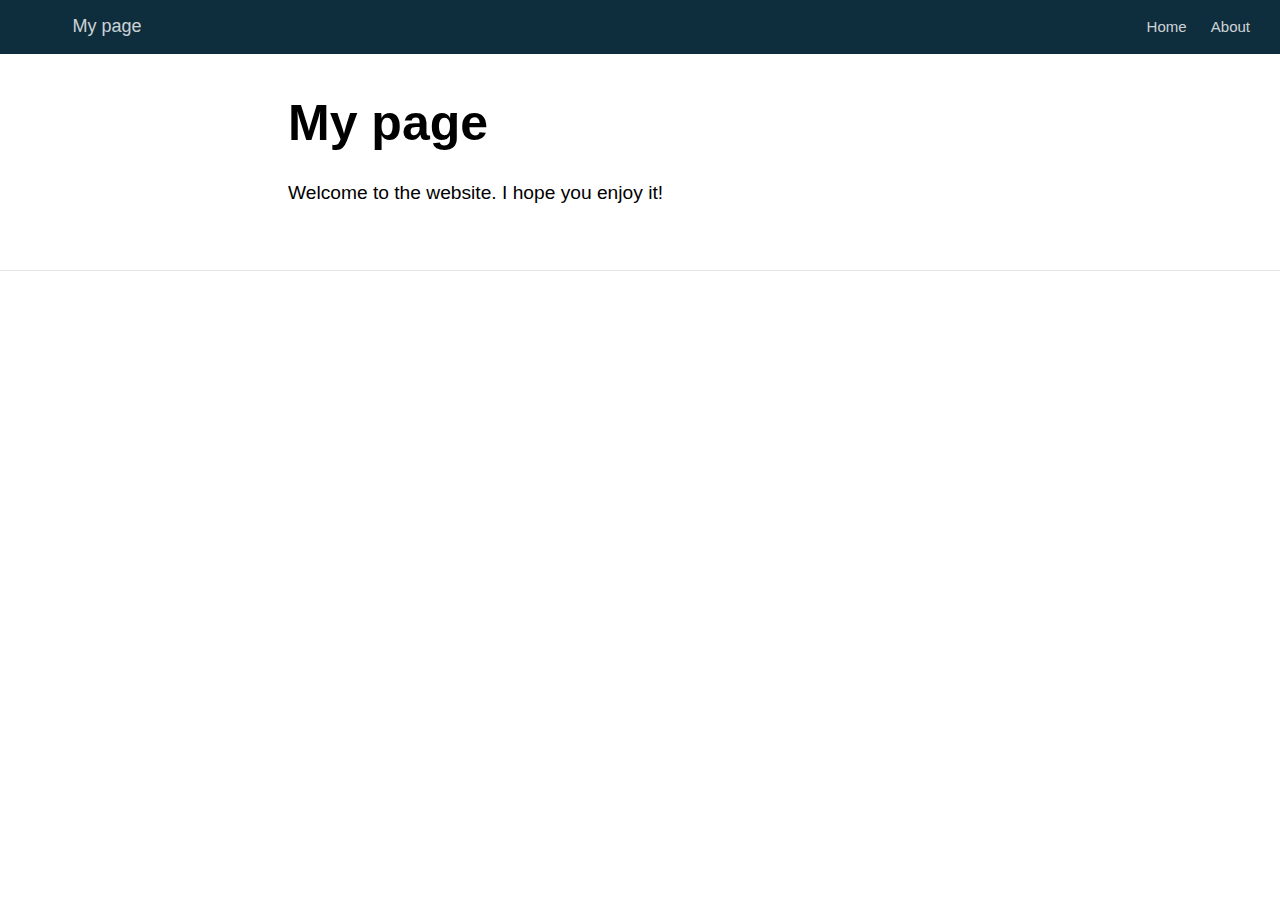
==== docs/index.html @ 717e71f9 "Inicio" ====
<!DOCTYPE html>

<html xmlns="http://www.w3.org/1999/xhtml" lang="" xml:lang="">

<head>
  <meta charset="utf-8"/>
  <meta name="viewport" content="width=device-width, initial-scale=1"/>
  <meta http-equiv="X-UA-Compatible" content="IE=Edge,chrome=1"/>
  <meta name="generator" content="distill" />

  <style type="text/css">
  /* Hide doc at startup (prevent jankiness while JS renders/transforms) */
  body {
    visibility: hidden;
  }
  </style>

 <!--radix_placeholder_import_source-->
 <!--/radix_placeholder_import_source-->

<style type="text/css">code{white-space: pre;}</style>
<style type="text/css" data-origin="pandoc">
pre > code.sourceCode { white-space: pre; position: relative; }
pre > code.sourceCode > span { display: inline-block; line-height: 1.25; }
pre > code.sourceCode > span:empty { height: 1.2em; }
code.sourceCode > span { color: inherit; text-decoration: inherit; }
div.sourceCode { margin: 1em 0; }
pre.sourceCode { margin: 0; }
@media screen {
div.sourceCode { overflow: auto; }
}
@media print {
pre > code.sourceCode { white-space: pre-wrap; }
pre > code.sourceCode > span { text-indent: -5em; padding-left: 5em; }
}
pre.numberSource code
  { counter-reset: source-line 0; }
pre.numberSource code > span
  { position: relative; left: -4em; counter-increment: source-line; }
pre.numberSource code > span > a:first-child::before
  { content: counter(source-line);
    position: relative; left: -1em; text-align: right; vertical-align: baseline;
    border: none; display: inline-block;
    -webkit-touch-callout: none; -webkit-user-select: none;
    -khtml-user-select: none; -moz-user-select: none;
    -ms-user-select: none; user-select: none;
    padding: 0 4px; width: 4em;
    color: #aaaaaa;
  }
pre.numberSource { margin-left: 3em; border-left: 1px solid #aaaaaa;  padding-left: 4px; }
div.sourceCode
  {   }
@media screen {
pre > code.sourceCode > span > a:first-child::before { text-decoration: underline; }
}
code span.al { color: #ad0000; } /* Alert */
code span.an { color: #5e5e5e; } /* Annotation */
code span.at { color: #20794d; } /* Attribute */
code span.bn { color: #ad0000; } /* BaseN */
code span.bu { } /* BuiltIn */
code span.cf { color: #007ba5; } /* ControlFlow */
code span.ch { color: #20794d; } /* Char */
code span.cn { color: #8f5902; } /* Constant */
code span.co { color: #5e5e5e; } /* Comment */
code span.cv { color: #5e5e5e; font-style: italic; } /* CommentVar */
code span.do { color: #5e5e5e; font-style: italic; } /* Documentation */
code span.dt { color: #ad0000; } /* DataType */
code span.dv { color: #ad0000; } /* DecVal */
code span.er { color: #ad0000; } /* Error */
code span.ex { } /* Extension */
code span.fl { color: #ad0000; } /* Float */
code span.fu { color: #4758ab; } /* Function */
code span.im { } /* Import */
code span.in { color: #5e5e5e; } /* Information */
code span.kw { color: #007ba5; } /* Keyword */
code span.op { color: #5e5e5e; } /* Operator */
code span.ot { color: #007ba5; } /* Other */
code span.pp { color: #ad0000; } /* Preprocessor */
code span.sc { color: #20794d; } /* SpecialChar */
code span.ss { color: #20794d; } /* SpecialString */
code span.st { color: #20794d; } /* String */
code span.va { color: #111111; } /* Variable */
code span.vs { color: #20794d; } /* VerbatimString */
code span.wa { color: #5e5e5e; font-style: italic; } /* Warning */
</style>

  <!--radix_placeholder_meta_tags-->
  <title>My page</title>

  <meta property="description" itemprop="description" content="Welcome to the website. I hope you enjoy it!"/>



  <!--  https://developers.facebook.com/docs/sharing/webmasters#markup -->
  <meta property="og:title" content="My page"/>
  <meta property="og:type" content="article"/>
  <meta property="og:description" content="Welcome to the website. I hope you enjoy it!"/>
  <meta property="og:locale" content="en_US"/>
  <meta property="og:site_name" content="My page"/>

  <!--  https://dev.twitter.com/cards/types/summary -->
  <meta property="twitter:card" content="summary"/>
  <meta property="twitter:title" content="My page"/>
  <meta property="twitter:description" content="Welcome to the website. I hope you enjoy it!"/>

  <!--/radix_placeholder_meta_tags-->
  <!--radix_placeholder_rmarkdown_metadata-->

  <script type="text/json" id="radix-rmarkdown-metadata">
  {"type":"list","attributes":{"names":{"type":"character","attributes":{},"value":["title","description","site"]}},"value":[{"type":"character","attributes":{},"value":["My page"]},{"type":"character","attributes":{},"value":["Welcome to the website. I hope you enjoy it!\n"]},{"type":"character","attributes":{},"value":["distill::distill_website"]}]}
  </script>
  <!--/radix_placeholder_rmarkdown_metadata-->
  <!--radix_placeholder_navigation_in_header-->
  <meta name="distill:offset" content=""/>

  <script type="application/javascript">

    window.headroom_prevent_pin = false;

    window.document.addEventListener("DOMContentLoaded", function (event) {

      // initialize headroom for banner
      var header = $('header').get(0);
      var headerHeight = header.offsetHeight;
      var headroom = new Headroom(header, {
        tolerance: 5,
        onPin : function() {
          if (window.headroom_prevent_pin) {
            window.headroom_prevent_pin = false;
            headroom.unpin();
          }
        }
      });
      headroom.init();
      if(window.location.hash)
        headroom.unpin();
      $(header).addClass('headroom--transition');

      // offset scroll location for banner on hash change
      // (see: https://github.com/WickyNilliams/headroom.js/issues/38)
      window.addEventListener("hashchange", function(event) {
        window.scrollTo(0, window.pageYOffset - (headerHeight + 25));
      });

      // responsive menu
      $('.distill-site-header').each(function(i, val) {
        var topnav = $(this);
        var toggle = topnav.find('.nav-toggle');
        toggle.on('click', function() {
          topnav.toggleClass('responsive');
        });
      });

      // nav dropdowns
      $('.nav-dropbtn').click(function(e) {
        $(this).next('.nav-dropdown-content').toggleClass('nav-dropdown-active');
        $(this).parent().siblings('.nav-dropdown')
           .children('.nav-dropdown-content').removeClass('nav-dropdown-active');
      });
      $("body").click(function(e){
        $('.nav-dropdown-content').removeClass('nav-dropdown-active');
      });
      $(".nav-dropdown").click(function(e){
        e.stopPropagation();
      });
    });
  </script>

  <style type="text/css">

  /* Theme (user-documented overrideables for nav appearance) */

  .distill-site-nav {
    color: rgba(255, 255, 255, 0.8);
    background-color: #0F2E3D;
    font-size: 15px;
    font-weight: 300;
  }

  .distill-site-nav a {
    color: inherit;
    text-decoration: none;
  }

  .distill-site-nav a:hover {
    color: white;
  }

  @media print {
    .distill-site-nav {
      display: none;
    }
  }

  .distill-site-header {

  }

  .distill-site-footer {

  }


  /* Site Header */

  .distill-site-header {
    width: 100%;
    box-sizing: border-box;
    z-index: 3;
  }

  .distill-site-header .nav-left {
    display: inline-block;
    margin-left: 8px;
  }

  @media screen and (max-width: 768px) {
    .distill-site-header .nav-left {
      margin-left: 0;
    }
  }


  .distill-site-header .nav-right {
    float: right;
    margin-right: 8px;
  }

  .distill-site-header a,
  .distill-site-header .title {
    display: inline-block;
    text-align: center;
    padding: 14px 10px 14px 10px;
  }

  .distill-site-header .title {
    font-size: 18px;
    min-width: 150px;
  }

  .distill-site-header .logo {
    padding: 0;
  }

  .distill-site-header .logo img {
    display: none;
    max-height: 20px;
    width: auto;
    margin-bottom: -4px;
  }

  .distill-site-header .nav-image img {
    max-height: 18px;
    width: auto;
    display: inline-block;
    margin-bottom: -3px;
  }



  @media screen and (min-width: 1000px) {
    .distill-site-header .logo img {
      display: inline-block;
    }
    .distill-site-header .nav-left {
      margin-left: 20px;
    }
    .distill-site-header .nav-right {
      margin-right: 20px;
    }
    .distill-site-header .title {
      padding-left: 12px;
    }
  }


  .distill-site-header .nav-toggle {
    display: none;
  }

  .nav-dropdown {
    display: inline-block;
    position: relative;
  }

  .nav-dropdown .nav-dropbtn {
    border: none;
    outline: none;
    color: rgba(255, 255, 255, 0.8);
    padding: 16px 10px;
    background-color: transparent;
    font-family: inherit;
    font-size: inherit;
    font-weight: inherit;
    margin: 0;
    margin-top: 1px;
    z-index: 2;
  }

  .nav-dropdown-content {
    display: none;
    position: absolute;
    background-color: white;
    min-width: 200px;
    border: 1px solid rgba(0,0,0,0.15);
    border-radius: 4px;
    box-shadow: 0px 8px 16px 0px rgba(0,0,0,0.1);
    z-index: 1;
    margin-top: 2px;
    white-space: nowrap;
    padding-top: 4px;
    padding-bottom: 4px;
  }

  .nav-dropdown-content hr {
    margin-top: 4px;
    margin-bottom: 4px;
    border: none;
    border-bottom: 1px solid rgba(0, 0, 0, 0.1);
  }

  .nav-dropdown-active {
    display: block;
  }

  .nav-dropdown-content a, .nav-dropdown-content .nav-dropdown-header {
    color: black;
    padding: 6px 24px;
    text-decoration: none;
    display: block;
    text-align: left;
  }

  .nav-dropdown-content .nav-dropdown-header {
    display: block;
    padding: 5px 24px;
    padding-bottom: 0;
    text-transform: uppercase;
    font-size: 14px;
    color: #999999;
    white-space: nowrap;
  }

  .nav-dropdown:hover .nav-dropbtn {
    color: white;
  }

  .nav-dropdown-content a:hover {
    background-color: #ddd;
    color: black;
  }

  .nav-right .nav-dropdown-content {
    margin-left: -45%;
    right: 0;
  }

  @media screen and (max-width: 768px) {
    .distill-site-header a, .distill-site-header .nav-dropdown  {display: none;}
    .distill-site-header a.nav-toggle {
      float: right;
      display: block;
    }
    .distill-site-header .title {
      margin-left: 0;
    }
    .distill-site-header .nav-right {
      margin-right: 0;
    }
    .distill-site-header {
      overflow: hidden;
    }
    .nav-right .nav-dropdown-content {
      margin-left: 0;
    }
  }


  @media screen and (max-width: 768px) {
    .distill-site-header.responsive {position: relative; min-height: 500px; }
    .distill-site-header.responsive a.nav-toggle {
      position: absolute;
      right: 0;
      top: 0;
    }
    .distill-site-header.responsive a,
    .distill-site-header.responsive .nav-dropdown {
      display: block;
      text-align: left;
    }
    .distill-site-header.responsive .nav-left,
    .distill-site-header.responsive .nav-right {
      width: 100%;
    }
    .distill-site-header.responsive .nav-dropdown {float: none;}
    .distill-site-header.responsive .nav-dropdown-content {position: relative;}
    .distill-site-header.responsive .nav-dropdown .nav-dropbtn {
      display: block;
      width: 100%;
      text-align: left;
    }
  }

  /* Site Footer */

  .distill-site-footer {
    width: 100%;
    overflow: hidden;
    box-sizing: border-box;
    z-index: 3;
    margin-top: 30px;
    padding-top: 30px;
    padding-bottom: 30px;
    text-align: center;
  }

  /* Headroom */

  d-title {
    padding-top: 6rem;
  }

  @media print {
    d-title {
      padding-top: 4rem;
    }
  }

  .headroom {
    z-index: 1000;
    position: fixed;
    top: 0;
    left: 0;
    right: 0;
  }

  .headroom--transition {
    transition: all .4s ease-in-out;
  }

  .headroom--unpinned {
    top: -100px;
  }

  .headroom--pinned {
    top: 0;
  }

  /* adjust viewport for navbar height */
  /* helps vertically center bootstrap (non-distill) content */
  .min-vh-100 {
    min-height: calc(100vh - 100px) !important;
  }

  </style>

  <script src="site_libs/jquery-1.11.3/jquery.min.js"></script>
  <link href="site_libs/font-awesome-5.1.0/css/all.css" rel="stylesheet"/>
  <link href="site_libs/font-awesome-5.1.0/css/v4-shims.css" rel="stylesheet"/>
  <script src="site_libs/headroom-0.9.4/headroom.min.js"></script>
  <script src="site_libs/autocomplete-0.37.1/autocomplete.min.js"></script>
  <script src="site_libs/fuse-6.4.1/fuse.min.js"></script>

  <script type="application/javascript">

  function getMeta(metaName) {
    var metas = document.getElementsByTagName('meta');
    for (let i = 0; i < metas.length; i++) {
      if (metas[i].getAttribute('name') === metaName) {
        return metas[i].getAttribute('content');
      }
    }
    return '';
  }

  function offsetURL(url) {
    var offset = getMeta('distill:offset');
    return offset ? offset + '/' + url : url;
  }

  function createFuseIndex() {

    // create fuse index
    var options = {
      keys: [
        { name: 'title', weight: 20 },
        { name: 'categories', weight: 15 },
        { name: 'description', weight: 10 },
        { name: 'contents', weight: 5 },
      ],
      ignoreLocation: true,
      threshold: 0
    };
    var fuse = new window.Fuse([], options);

    // fetch the main search.json
    return fetch(offsetURL('search.json'))
      .then(function(response) {
        if (response.status == 200) {
          return response.json().then(function(json) {
            // index main articles
            json.articles.forEach(function(article) {
              fuse.add(article);
            });
            // download collections and index their articles
            return Promise.all(json.collections.map(function(collection) {
              return fetch(offsetURL(collection)).then(function(response) {
                if (response.status === 200) {
                  return response.json().then(function(articles) {
                    articles.forEach(function(article) {
                      fuse.add(article);
                    });
                  })
                } else {
                  return Promise.reject(
                    new Error('Unexpected status from search index request: ' +
                              response.status)
                  );
                }
              });
            })).then(function() {
              return fuse;
            });
          });

        } else {
          return Promise.reject(
            new Error('Unexpected status from search index request: ' +
                        response.status)
          );
        }
      });
  }

  window.document.addEventListener("DOMContentLoaded", function (event) {

    // get search element (bail if we don't have one)
    var searchEl = window.document.getElementById('distill-search');
    if (!searchEl)
      return;

    createFuseIndex()
      .then(function(fuse) {

        // make search box visible
        searchEl.classList.remove('hidden');

        // initialize autocomplete
        var options = {
          autoselect: true,
          hint: false,
          minLength: 2,
        };
        window.autocomplete(searchEl, options, [{
          source: function(query, callback) {
            const searchOptions = {
              isCaseSensitive: false,
              shouldSort: true,
              minMatchCharLength: 2,
              limit: 10,
            };
            var results = fuse.search(query, searchOptions);
            callback(results
              .map(function(result) { return result.item; })
            );
          },
          templates: {
            suggestion: function(suggestion) {
              var img = suggestion.preview && Object.keys(suggestion.preview).length > 0
                ? `<img src="${offsetURL(suggestion.preview)}"</img>`
                : '';
              var html = `
                <div class="search-item">
                  <h3>${suggestion.title}</h3>
                  <div class="search-item-description">
                    ${suggestion.description || ''}
                  </div>
                  <div class="search-item-preview">
                    ${img}
                  </div>
                </div>
              `;
              return html;
            }
          }
        }]).on('autocomplete:selected', function(event, suggestion) {
          window.location.href = offsetURL(suggestion.path);
        });
        // remove inline display style on autocompleter (we want to
        // manage responsive display via css)
        $('.algolia-autocomplete').css("display", "");
      })
      .catch(function(error) {
        console.log(error);
      });

  });

  </script>

  <style type="text/css">

  .nav-search {
    font-size: x-small;
  }

  /* Algolioa Autocomplete */

  .algolia-autocomplete {
    display: inline-block;
    margin-left: 10px;
    vertical-align: sub;
    background-color: white;
    color: black;
    padding: 6px;
    padding-top: 8px;
    padding-bottom: 0;
    border-radius: 6px;
    border: 1px #0F2E3D solid;
    width: 180px;
  }


  @media screen and (max-width: 768px) {
    .distill-site-nav .algolia-autocomplete {
      display: none;
      visibility: hidden;
    }
    .distill-site-nav.responsive .algolia-autocomplete {
      display: inline-block;
      visibility: visible;
    }
    .distill-site-nav.responsive .algolia-autocomplete .aa-dropdown-menu {
      margin-left: 0;
      width: 400px;
      max-height: 400px;
    }
  }

  .algolia-autocomplete .aa-input, .algolia-autocomplete .aa-hint {
    width: 90%;
    outline: none;
    border: none;
  }

  .algolia-autocomplete .aa-hint {
    color: #999;
  }
  .algolia-autocomplete .aa-dropdown-menu {
    width: 550px;
    max-height: 70vh;
    overflow-x: visible;
    overflow-y: scroll;
    padding: 5px;
    margin-top: 3px;
    margin-left: -150px;
    background-color: #fff;
    border-radius: 5px;
    border: 1px solid #999;
    border-top: none;
  }

  .algolia-autocomplete .aa-dropdown-menu .aa-suggestion {
    cursor: pointer;
    padding: 5px 4px;
    border-bottom: 1px solid #eee;
  }

  .algolia-autocomplete .aa-dropdown-menu .aa-suggestion:last-of-type {
    border-bottom: none;
    margin-bottom: 2px;
  }

  .algolia-autocomplete .aa-dropdown-menu .aa-suggestion .search-item {
    overflow: hidden;
    font-size: 0.8em;
    line-height: 1.4em;
  }

  .algolia-autocomplete .aa-dropdown-menu .aa-suggestion .search-item h3 {
    font-size: 1rem;
    margin-block-start: 0;
    margin-block-end: 5px;
  }

  .algolia-autocomplete .aa-dropdown-menu .aa-suggestion .search-item-description {
    display: inline-block;
    overflow: hidden;
    height: 2.8em;
    width: 80%;
    margin-right: 4%;
  }

  .algolia-autocomplete .aa-dropdown-menu .aa-suggestion .search-item-preview {
    display: inline-block;
    width: 15%;
  }

  .algolia-autocomplete .aa-dropdown-menu .aa-suggestion .search-item-preview img {
    height: 3em;
    width: auto;
    display: none;
  }

  .algolia-autocomplete .aa-dropdown-menu .aa-suggestion .search-item-preview img[src] {
    display: initial;
  }

  .algolia-autocomplete .aa-dropdown-menu .aa-suggestion.aa-cursor {
    background-color: #eee;
  }
  .algolia-autocomplete .aa-dropdown-menu .aa-suggestion em {
    font-weight: bold;
    font-style: normal;
  }

  </style>


  <!--/radix_placeholder_navigation_in_header-->
  <!--radix_placeholder_distill-->

  <style type="text/css">

  body {
    background-color: white;
  }

  .pandoc-table {
    width: 100%;
  }

  .pandoc-table>caption {
    margin-bottom: 10px;
  }

  .pandoc-table th:not([align]) {
    text-align: left;
  }

  .pagedtable-footer {
    font-size: 15px;
  }

  d-byline .byline {
    grid-template-columns: 2fr 2fr;
  }

  d-byline .byline h3 {
    margin-block-start: 1.5em;
  }

  d-byline .byline .authors-affiliations h3 {
    margin-block-start: 0.5em;
  }

  .authors-affiliations .orcid-id {
    width: 16px;
    height:16px;
    margin-left: 4px;
    margin-right: 4px;
    vertical-align: middle;
    padding-bottom: 2px;
  }

  d-title .dt-tags {
    margin-top: 1em;
    grid-column: text;
  }

  .dt-tags .dt-tag {
    text-decoration: none;
    display: inline-block;
    color: rgba(0,0,0,0.6);
    padding: 0em 0.4em;
    margin-right: 0.5em;
    margin-bottom: 0.4em;
    font-size: 70%;
    border: 1px solid rgba(0,0,0,0.2);
    border-radius: 3px;
    text-transform: uppercase;
    font-weight: 500;
  }

  d-article table.gt_table td,
  d-article table.gt_table th {
    border-bottom: none;
  }

  .html-widget {
    margin-bottom: 2.0em;
  }

  .l-screen-inset {
    padding-right: 16px;
  }

  .l-screen .caption {
    margin-left: 10px;
  }

  .shaded {
    background: rgb(247, 247, 247);
    padding-top: 20px;
    padding-bottom: 20px;
    border-top: 1px solid rgba(0, 0, 0, 0.1);
    border-bottom: 1px solid rgba(0, 0, 0, 0.1);
  }

  .shaded .html-widget {
    margin-bottom: 0;
    border: 1px solid rgba(0, 0, 0, 0.1);
  }

  .shaded .shaded-content {
    background: white;
  }

  .text-output {
    margin-top: 0;
    line-height: 1.5em;
  }

  .hidden {
    display: none !important;
  }

  d-article {
    padding-top: 2.5rem;
    padding-bottom: 30px;
  }

  d-appendix {
    padding-top: 30px;
  }

  d-article>p>img {
    width: 100%;
  }

  d-article h2 {
    margin: 1rem 0 1.5rem 0;
  }

  d-article h3 {
    margin-top: 1.5rem;
  }

  d-article iframe {
    border: 1px solid rgba(0, 0, 0, 0.1);
    margin-bottom: 2.0em;
    width: 100%;
  }

  /* Tweak code blocks */

  d-article div.sourceCode code,
  d-article pre code {
    font-family: Consolas, Monaco, 'Andale Mono', 'Ubuntu Mono', monospace;
  }

  d-article pre,
  d-article div.sourceCode,
  d-article div.sourceCode pre {
    overflow: auto;
  }

  d-article div.sourceCode {
    background-color: white;
  }

  d-article div.sourceCode pre {
    padding-left: 10px;
    font-size: 12px;
    border-left: 2px solid rgba(0,0,0,0.1);
  }

  d-article pre {
    font-size: 12px;
    color: black;
    background: none;
    margin-top: 0;
    text-align: left;
    white-space: pre;
    word-spacing: normal;
    word-break: normal;
    word-wrap: normal;
    line-height: 1.5;

    -moz-tab-size: 4;
    -o-tab-size: 4;
    tab-size: 4;

    -webkit-hyphens: none;
    -moz-hyphens: none;
    -ms-hyphens: none;
    hyphens: none;
  }

  d-article pre a {
    border-bottom: none;
  }

  d-article pre a:hover {
    border-bottom: none;
    text-decoration: underline;
  }

  d-article details {
    grid-column: text;
    margin-bottom: 0.8em;
  }

  @media(min-width: 768px) {

  d-article pre,
  d-article div.sourceCode,
  d-article div.sourceCode pre {
    overflow: visible !important;
  }

  d-article div.sourceCode pre {
    padding-left: 18px;
    font-size: 14px;
  }

  d-article pre {
    font-size: 14px;
  }

  }

  figure img.external {
    background: white;
    border: 1px solid rgba(0, 0, 0, 0.1);
    box-shadow: 0 1px 8px rgba(0, 0, 0, 0.1);
    padding: 18px;
    box-sizing: border-box;
  }

  /* CSS for d-contents */

  .d-contents {
    grid-column: text;
    color: rgba(0,0,0,0.8);
    font-size: 0.9em;
    padding-bottom: 1em;
    margin-bottom: 1em;
    padding-bottom: 0.5em;
    margin-bottom: 1em;
    padding-left: 0.25em;
    justify-self: start;
  }

  @media(min-width: 1000px) {
    .d-contents.d-contents-float {
      height: 0;
      grid-column-start: 1;
      grid-column-end: 4;
      justify-self: center;
      padding-right: 3em;
      padding-left: 2em;
    }
  }

  .d-contents nav h3 {
    font-size: 18px;
    margin-top: 0;
    margin-bottom: 1em;
  }

  .d-contents li {
    list-style-type: none
  }

  .d-contents nav > ul {
    padding-left: 0;
  }

  .d-contents ul {
    padding-left: 1em
  }

  .d-contents nav ul li {
    margin-top: 0.6em;
    margin-bottom: 0.2em;
  }

  .d-contents nav a {
    font-size: 13px;
    border-bottom: none;
    text-decoration: none
    color: rgba(0, 0, 0, 0.8);
  }

  .d-contents nav a:hover {
    text-decoration: underline solid rgba(0, 0, 0, 0.6)
  }

  .d-contents nav > ul > li > a {
    font-weight: 600;
  }

  .d-contents nav > ul > li > ul {
    font-weight: inherit;
  }

  .d-contents nav > ul > li > ul > li {
    margin-top: 0.2em;
  }


  .d-contents nav ul {
    margin-top: 0;
    margin-bottom: 0.25em;
  }

  .d-article-with-toc h2:nth-child(2) {
    margin-top: 0;
  }


  /* Figure */

  .figure {
    position: relative;
    margin-bottom: 2.5em;
    margin-top: 1.5em;
  }

  .figure img {
    width: 100%;
  }

  .figure .caption {
    color: rgba(0, 0, 0, 0.6);
    font-size: 12px;
    line-height: 1.5em;
  }

  .figure img.external {
    background: white;
    border: 1px solid rgba(0, 0, 0, 0.1);
    box-shadow: 0 1px 8px rgba(0, 0, 0, 0.1);
    padding: 18px;
    box-sizing: border-box;
  }

  .figure .caption a {
    color: rgba(0, 0, 0, 0.6);
  }

  .figure .caption b,
  .figure .caption strong, {
    font-weight: 600;
    color: rgba(0, 0, 0, 1.0);
  }

  /* Citations */

  d-article .citation {
    color: inherit;
    cursor: inherit;
  }

  div.hanging-indent{
    margin-left: 1em; text-indent: -1em;
  }

  /* Citation hover box */

  .tippy-box[data-theme~=light-border] {
    background-color: rgba(250, 250, 250, 0.95);
  }

  .tippy-content > p {
    margin-bottom: 0;
    padding: 2px;
  }


  /* Tweak 1000px media break to show more text */

  @media(min-width: 1000px) {
    .base-grid,
    distill-header,
    d-title,
    d-abstract,
    d-article,
    d-appendix,
    distill-appendix,
    d-byline,
    d-footnote-list,
    d-citation-list,
    distill-footer {
      grid-template-columns: [screen-start] 1fr [page-start kicker-start] 80px [middle-start] 50px [text-start kicker-end] 65px 65px 65px 65px 65px 65px 65px 65px [text-end gutter-start] 65px [middle-end] 65px [page-end gutter-end] 1fr [screen-end];
      grid-column-gap: 16px;
    }

    .grid {
      grid-column-gap: 16px;
    }

    d-article {
      font-size: 1.06rem;
      line-height: 1.7em;
    }
    figure .caption, .figure .caption, figure figcaption {
      font-size: 13px;
    }
  }

  @media(min-width: 1180px) {
    .base-grid,
    distill-header,
    d-title,
    d-abstract,
    d-article,
    d-appendix,
    distill-appendix,
    d-byline,
    d-footnote-list,
    d-citation-list,
    distill-footer {
      grid-template-columns: [screen-start] 1fr [page-start kicker-start] 60px [middle-start] 60px [text-start kicker-end] 60px 60px 60px 60px 60px 60px 60px 60px [text-end gutter-start] 60px [middle-end] 60px [page-end gutter-end] 1fr [screen-end];
      grid-column-gap: 32px;
    }

    .grid {
      grid-column-gap: 32px;
    }
  }


  /* Get the citation styles for the appendix (not auto-injected on render since
     we do our own rendering of the citation appendix) */

  d-appendix .citation-appendix,
  .d-appendix .citation-appendix {
    font-size: 11px;
    line-height: 15px;
    border-left: 1px solid rgba(0, 0, 0, 0.1);
    padding-left: 18px;
    border: 1px solid rgba(0,0,0,0.1);
    background: rgba(0, 0, 0, 0.02);
    padding: 10px 18px;
    border-radius: 3px;
    color: rgba(150, 150, 150, 1);
    overflow: hidden;
    margin-top: -12px;
    white-space: pre-wrap;
    word-wrap: break-word;
  }

  /* Include appendix styles here so they can be overridden */

  d-appendix {
    contain: layout style;
    font-size: 0.8em;
    line-height: 1.7em;
    margin-top: 60px;
    margin-bottom: 0;
    border-top: 1px solid rgba(0, 0, 0, 0.1);
    color: rgba(0,0,0,0.5);
    padding-top: 60px;
    padding-bottom: 48px;
  }

  d-appendix h3 {
    grid-column: page-start / text-start;
    font-size: 15px;
    font-weight: 500;
    margin-top: 1em;
    margin-bottom: 0;
    color: rgba(0,0,0,0.65);
  }

  d-appendix h3 + * {
    margin-top: 1em;
  }

  d-appendix ol {
    padding: 0 0 0 15px;
  }

  @media (min-width: 768px) {
    d-appendix ol {
      padding: 0 0 0 30px;
      margin-left: -30px;
    }
  }

  d-appendix li {
    margin-bottom: 1em;
  }

  d-appendix a {
    color: rgba(0, 0, 0, 0.6);
  }

  d-appendix > * {
    grid-column: text;
  }

  d-appendix > d-footnote-list,
  d-appendix > d-citation-list,
  d-appendix > distill-appendix {
    grid-column: screen;
  }

  /* Include footnote styles here so they can be overridden */

  d-footnote-list {
    contain: layout style;
  }

  d-footnote-list > * {
    grid-column: text;
  }

  d-footnote-list a.footnote-backlink {
    color: rgba(0,0,0,0.3);
    padding-left: 0.5em;
  }



  /* Anchor.js */

  .anchorjs-link {
    /*transition: all .25s linear; */
    text-decoration: none;
    border-bottom: none;
  }
  *:hover > .anchorjs-link {
    margin-left: -1.125em !important;
    text-decoration: none;
    border-bottom: none;
  }

  /* Social footer */

  .social_footer {
    margin-top: 30px;
    margin-bottom: 0;
    color: rgba(0,0,0,0.67);
  }

  .disqus-comments {
    margin-right: 30px;
  }

  .disqus-comment-count {
    border-bottom: 1px solid rgba(0, 0, 0, 0.4);
    cursor: pointer;
  }

  #disqus_thread {
    margin-top: 30px;
  }

  .article-sharing a {
    border-bottom: none;
    margin-right: 8px;
  }

  .article-sharing a:hover {
    border-bottom: none;
  }

  .sidebar-section.subscribe {
    font-size: 12px;
    line-height: 1.6em;
  }

  .subscribe p {
    margin-bottom: 0.5em;
  }


  .article-footer .subscribe {
    font-size: 15px;
    margin-top: 45px;
  }


  .sidebar-section.custom {
    font-size: 12px;
    line-height: 1.6em;
  }

  .custom p {
    margin-bottom: 0.5em;
  }

  /* Styles for listing layout (hide title) */
  .layout-listing d-title, .layout-listing .d-title {
    display: none;
  }

  /* Styles for posts lists (not auto-injected) */


  .posts-with-sidebar {
    padding-left: 45px;
    padding-right: 45px;
  }

  .posts-list .description h2,
  .posts-list .description p {
    font-family: -apple-system, BlinkMacSystemFont, "Segoe UI", Roboto, Oxygen, Ubuntu, Cantarell, "Fira Sans", "Droid Sans", "Helvetica Neue", Arial, sans-serif;
  }

  .posts-list .description h2 {
    font-weight: 700;
    border-bottom: none;
    padding-bottom: 0;
  }

  .posts-list h2.post-tag {
    border-bottom: 1px solid rgba(0, 0, 0, 0.2);
    padding-bottom: 12px;
  }
  .posts-list {
    margin-top: 60px;
    margin-bottom: 24px;
  }

  .posts-list .post-preview {
    text-decoration: none;
    overflow: hidden;
    display: block;
    border-bottom: 1px solid rgba(0, 0, 0, 0.1);
    padding: 24px 0;
  }

  .post-preview-last {
    border-bottom: none !important;
  }

  .posts-list .posts-list-caption {
    grid-column: screen;
    font-weight: 400;
  }

  .posts-list .post-preview h2 {
    margin: 0 0 6px 0;
    line-height: 1.2em;
    font-style: normal;
    font-size: 24px;
  }

  .posts-list .post-preview p {
    margin: 0 0 12px 0;
    line-height: 1.4em;
    font-size: 16px;
  }

  .posts-list .post-preview .thumbnail {
    box-sizing: border-box;
    margin-bottom: 24px;
    position: relative;
    max-width: 500px;
  }
  .posts-list .post-preview img {
    width: 100%;
    display: block;
  }

  .posts-list .metadata {
    font-size: 12px;
    line-height: 1.4em;
    margin-bottom: 18px;
  }

  .posts-list .metadata > * {
    display: inline-block;
  }

  .posts-list .metadata .publishedDate {
    margin-right: 2em;
  }

  .posts-list .metadata .dt-authors {
    display: block;
    margin-top: 0.3em;
    margin-right: 2em;
  }

  .posts-list .dt-tags {
    display: block;
    line-height: 1em;
  }

  .posts-list .dt-tags .dt-tag {
    display: inline-block;
    color: rgba(0,0,0,0.6);
    padding: 0.3em 0.4em;
    margin-right: 0.2em;
    margin-bottom: 0.4em;
    font-size: 60%;
    border: 1px solid rgba(0,0,0,0.2);
    border-radius: 3px;
    text-transform: uppercase;
    font-weight: 500;
  }

  .posts-list img {
    opacity: 1;
  }

  .posts-list img[data-src] {
    opacity: 0;
  }

  .posts-more {
    clear: both;
  }


  .posts-sidebar {
    font-size: 16px;
  }

  .posts-sidebar h3 {
    font-size: 16px;
    margin-top: 0;
    margin-bottom: 0.5em;
    font-weight: 400;
    text-transform: uppercase;
  }

  .sidebar-section {
    margin-bottom: 30px;
  }

  .categories ul {
    list-style-type: none;
    margin: 0;
    padding: 0;
  }

  .categories li {
    color: rgba(0, 0, 0, 0.8);
    margin-bottom: 0;
  }

  .categories li>a {
    border-bottom: none;
  }

  .categories li>a:hover {
    border-bottom: 1px solid rgba(0, 0, 0, 0.4);
  }

  .categories .active {
    font-weight: 600;
  }

  .categories .category-count {
    color: rgba(0, 0, 0, 0.4);
  }


  @media(min-width: 768px) {
    .posts-list .post-preview h2 {
      font-size: 26px;
    }
    .posts-list .post-preview .thumbnail {
      float: right;
      width: 30%;
      margin-bottom: 0;
    }
    .posts-list .post-preview .description {
      float: left;
      width: 45%;
    }
    .posts-list .post-preview .metadata {
      float: left;
      width: 20%;
      margin-top: 8px;
    }
    .posts-list .post-preview p {
      margin: 0 0 12px 0;
      line-height: 1.5em;
      font-size: 16px;
    }
    .posts-with-sidebar .posts-list {
      float: left;
      width: 75%;
    }
    .posts-with-sidebar .posts-sidebar {
      float: right;
      width: 20%;
      margin-top: 60px;
      padding-top: 24px;
      padding-bottom: 24px;
    }
  }


  /* Improve display for browsers without grid (IE/Edge <= 15) */

  .downlevel {
    line-height: 1.6em;
    font-family: -apple-system, BlinkMacSystemFont, "Segoe UI", Roboto, Oxygen, Ubuntu, Cantarell, "Fira Sans", "Droid Sans", "Helvetica Neue", Arial, sans-serif;
    margin: 0;
  }

  .downlevel .d-title {
    padding-top: 6rem;
    padding-bottom: 1.5rem;
  }

  .downlevel .d-title h1 {
    font-size: 50px;
    font-weight: 700;
    line-height: 1.1em;
    margin: 0 0 0.5rem;
  }

  .downlevel .d-title p {
    font-weight: 300;
    font-size: 1.2rem;
    line-height: 1.55em;
    margin-top: 0;
  }

  .downlevel .d-byline {
    padding-top: 0.8em;
    padding-bottom: 0.8em;
    font-size: 0.8rem;
    line-height: 1.8em;
  }

  .downlevel .section-separator {
    border: none;
    border-top: 1px solid rgba(0, 0, 0, 0.1);
  }

  .downlevel .d-article {
    font-size: 1.06rem;
    line-height: 1.7em;
    padding-top: 1rem;
    padding-bottom: 2rem;
  }


  .downlevel .d-appendix {
    padding-left: 0;
    padding-right: 0;
    max-width: none;
    font-size: 0.8em;
    line-height: 1.7em;
    margin-bottom: 0;
    color: rgba(0,0,0,0.5);
    padding-top: 40px;
    padding-bottom: 48px;
  }

  .downlevel .footnotes ol {
    padding-left: 13px;
  }

  .downlevel .base-grid,
  .downlevel .distill-header,
  .downlevel .d-title,
  .downlevel .d-abstract,
  .downlevel .d-article,
  .downlevel .d-appendix,
  .downlevel .distill-appendix,
  .downlevel .d-byline,
  .downlevel .d-footnote-list,
  .downlevel .d-citation-list,
  .downlevel .distill-footer,
  .downlevel .appendix-bottom,
  .downlevel .posts-container {
    padding-left: 40px;
    padding-right: 40px;
  }

  @media(min-width: 768px) {
    .downlevel .base-grid,
    .downlevel .distill-header,
    .downlevel .d-title,
    .downlevel .d-abstract,
    .downlevel .d-article,
    .downlevel .d-appendix,
    .downlevel .distill-appendix,
    .downlevel .d-byline,
    .downlevel .d-footnote-list,
    .downlevel .d-citation-list,
    .downlevel .distill-footer,
    .downlevel .appendix-bottom,
    .downlevel .posts-container {
    padding-left: 150px;
    padding-right: 150px;
    max-width: 900px;
  }
  }

  .downlevel pre code {
    display: block;
    border-left: 2px solid rgba(0, 0, 0, .1);
    padding: 0 0 0 20px;
    font-size: 14px;
  }

  .downlevel code, .downlevel pre {
    color: black;
    background: none;
    font-family: Consolas, Monaco, 'Andale Mono', 'Ubuntu Mono', monospace;
    text-align: left;
    white-space: pre;
    word-spacing: normal;
    word-break: normal;
    word-wrap: normal;
    line-height: 1.5;

    -moz-tab-size: 4;
    -o-tab-size: 4;
    tab-size: 4;

    -webkit-hyphens: none;
    -moz-hyphens: none;
    -ms-hyphens: none;
    hyphens: none;
  }

  .downlevel .posts-list .post-preview {
    color: inherit;
  }



  </style>

  <script type="application/javascript">

  function is_downlevel_browser() {
    if (bowser.isUnsupportedBrowser({ msie: "12", msedge: "16"},
                                   window.navigator.userAgent)) {
      return true;
    } else {
      return window.load_distill_framework === undefined;
    }
  }

  // show body when load is complete
  function on_load_complete() {

    // add anchors
    if (window.anchors) {
      window.anchors.options.placement = 'left';
      window.anchors.add('d-article > h2, d-article > h3, d-article > h4, d-article > h5');
    }


    // set body to visible
    document.body.style.visibility = 'visible';

    // force redraw for leaflet widgets
    if (window.HTMLWidgets) {
      var maps = window.HTMLWidgets.findAll(".leaflet");
      $.each(maps, function(i, el) {
        var map = this.getMap();
        map.invalidateSize();
        map.eachLayer(function(layer) {
          if (layer instanceof L.TileLayer)
            layer.redraw();
        });
      });
    }

    // trigger 'shown' so htmlwidgets resize
    $('d-article').trigger('shown');
  }

  function init_distill() {

    init_common();

    // create front matter
    var front_matter = $('<d-front-matter></d-front-matter>');
    $('#distill-front-matter').wrap(front_matter);

    // create d-title
    $('.d-title').changeElementType('d-title');

    // create d-byline
    var byline = $('<d-byline></d-byline>');
    $('.d-byline').replaceWith(byline);

    // create d-article
    var article = $('<d-article></d-article>');
    $('.d-article').wrap(article).children().unwrap();

    // move posts container into article
    $('.posts-container').appendTo($('d-article'));

    // create d-appendix
    $('.d-appendix').changeElementType('d-appendix');

    // flag indicating that we have appendix items
    var appendix = $('.appendix-bottom').children('h3').length > 0;

    // replace footnotes with <d-footnote>
    $('.footnote-ref').each(function(i, val) {
      appendix = true;
      var href = $(this).attr('href');
      var id = href.replace('#', '');
      var fn = $('#' + id);
      var fn_p = $('#' + id + '>p');
      fn_p.find('.footnote-back').remove();
      var text = fn_p.html();
      var dtfn = $('<d-footnote></d-footnote>');
      dtfn.html(text);
      $(this).replaceWith(dtfn);
    });
    // remove footnotes
    $('.footnotes').remove();

    // move refs into #references-listing
    $('#references-listing').replaceWith($('#refs'));

    $('h1.appendix, h2.appendix').each(function(i, val) {
      $(this).changeElementType('h3');
    });
    $('h3.appendix').each(function(i, val) {
      var id = $(this).attr('id');
      $('.d-contents a[href="#' + id + '"]').parent().remove();
      appendix = true;
      $(this).nextUntil($('h1, h2, h3')).addBack().appendTo($('d-appendix'));
    });

    // show d-appendix if we have appendix content
    $("d-appendix").css('display', appendix ? 'grid' : 'none');

    // localize layout chunks to just output
    $('.layout-chunk').each(function(i, val) {

      // capture layout
      var layout = $(this).attr('data-layout');

      // apply layout to markdown level block elements
      var elements = $(this).children().not('details, div.sourceCode, pre, script');
      elements.each(function(i, el) {
        var layout_div = $('<div class="' + layout + '"></div>');
        if (layout_div.hasClass('shaded')) {
          var shaded_content = $('<div class="shaded-content"></div>');
          $(this).wrap(shaded_content);
          $(this).parent().wrap(layout_div);
        } else {
          $(this).wrap(layout_div);
        }
      });


      // unwrap the layout-chunk div
      $(this).children().unwrap();
    });

    // remove code block used to force  highlighting css
    $('.distill-force-highlighting-css').parent().remove();

    // remove empty line numbers inserted by pandoc when using a
    // custom syntax highlighting theme
    $('code.sourceCode a:empty').remove();

    // load distill framework
    load_distill_framework();

    // wait for window.distillRunlevel == 4 to do post processing
    function distill_post_process() {

      if (!window.distillRunlevel || window.distillRunlevel < 4)
        return;

      // hide author/affiliations entirely if we have no authors
      var front_matter = JSON.parse($("#distill-front-matter").html());
      var have_authors = front_matter.authors && front_matter.authors.length > 0;
      if (!have_authors)
        $('d-byline').addClass('hidden');

      // article with toc class
      $('.d-contents').parent().addClass('d-article-with-toc');

      // strip links that point to #
      $('.authors-affiliations').find('a[href="#"]').removeAttr('href');

      // add orcid ids
      $('.authors-affiliations').find('.author').each(function(i, el) {
        var orcid_id = front_matter.authors[i].orcidID;
        if (orcid_id) {
          var a = $('<a></a>');
          a.attr('href', 'https://orcid.org/' + orcid_id);
          var img = $('<img></img>');
          img.addClass('orcid-id');
          img.attr('alt', 'ORCID ID');
          img.attr('src','[data-uri]');
          a.append(img);
          $(this).append(a);
        }
      });

      // hide elements of author/affiliations grid that have no value
      function hide_byline_column(caption) {
        $('d-byline').find('h3:contains("' + caption + '")').parent().css('visibility', 'hidden');
      }

      // affiliations
      var have_affiliations = false;
      for (var i = 0; i<front_matter.authors.length; ++i) {
        var author = front_matter.authors[i];
        if (author.affiliation !== "&nbsp;") {
          have_affiliations = true;
          break;
        }
      }
      if (!have_affiliations)
        $('d-byline').find('h3:contains("Affiliations")').css('visibility', 'hidden');

      // published date
      if (!front_matter.publishedDate)
        hide_byline_column("Published");

      // document object identifier
      var doi = $('d-byline').find('h3:contains("DOI")');
      var doi_p = doi.next().empty();
      if (!front_matter.doi) {
        // if we have a citation and valid citationText then link to that
        if ($('#citation').length > 0 && front_matter.citationText) {
          doi.html('Citation');
          $('<a href="#citation"></a>')
            .text(front_matter.citationText)
            .appendTo(doi_p);
        } else {
          hide_byline_column("DOI");
        }
      } else {
        $('<a></a>')
           .attr('href', "https://doi.org/" + front_matter.doi)
           .html(front_matter.doi)
           .appendTo(doi_p);
      }

       // change plural form of authors/affiliations
      if (front_matter.authors.length === 1) {
        var grid = $('.authors-affiliations');
        grid.children('h3:contains("Authors")').text('Author');
        grid.children('h3:contains("Affiliations")').text('Affiliation');
      }

      // remove d-appendix and d-footnote-list local styles
      $('d-appendix > style:first-child').remove();
      $('d-footnote-list > style:first-child').remove();

      // move appendix-bottom entries to the bottom
      $('.appendix-bottom').appendTo('d-appendix').children().unwrap();
      $('.appendix-bottom').remove();

      // hoverable references
      $('span.citation[data-cites]').each(function() {
        var refHtml = $('#ref-' + $(this).attr('data-cites')).html();
        window.tippy(this, {
          allowHTML: true,
          content: refHtml,
          maxWidth: 500,
          interactive: true,
          interactiveBorder: 10,
          theme: 'light-border',
          placement: 'bottom-start'
        });
      });

      // clear polling timer
      clearInterval(tid);

      // show body now that everything is ready
      on_load_complete();
    }

    var tid = setInterval(distill_post_process, 50);
    distill_post_process();

  }

  function init_downlevel() {

    init_common();

     // insert hr after d-title
    $('.d-title').after($('<hr class="section-separator"/>'));

    // check if we have authors
    var front_matter = JSON.parse($("#distill-front-matter").html());
    var have_authors = front_matter.authors && front_matter.authors.length > 0;

    // manage byline/border
    if (!have_authors)
      $('.d-byline').remove();
    $('.d-byline').after($('<hr class="section-separator"/>'));
    $('.d-byline a').remove();

    // remove toc
    $('.d-contents').remove();

    // move appendix elements
    $('h1.appendix, h2.appendix').each(function(i, val) {
      $(this).changeElementType('h3');
    });
    $('h3.appendix').each(function(i, val) {
      $(this).nextUntil($('h1, h2, h3')).addBack().appendTo($('.d-appendix'));
    });


    // inject headers into references and footnotes
    var refs_header = $('<h3></h3>');
    refs_header.text('References');
    $('#refs').prepend(refs_header);

    var footnotes_header = $('<h3></h3');
    footnotes_header.text('Footnotes');
    $('.footnotes').children('hr').first().replaceWith(footnotes_header);

    // move appendix-bottom entries to the bottom
    $('.appendix-bottom').appendTo('.d-appendix').children().unwrap();
    $('.appendix-bottom').remove();

    // remove appendix if it's empty
    if ($('.d-appendix').children().length === 0)
      $('.d-appendix').remove();

    // prepend separator above appendix
    $('.d-appendix').before($('<hr class="section-separator" style="clear: both"/>'));

    // trim code
    $('pre>code').each(function(i, val) {
      $(this).html($.trim($(this).html()));
    });

    // move posts-container right before article
    $('.posts-container').insertBefore($('.d-article'));

    $('body').addClass('downlevel');

    on_load_complete();
  }


  function init_common() {

    // jquery plugin to change element types
    (function($) {
      $.fn.changeElementType = function(newType) {
        var attrs = {};

        $.each(this[0].attributes, function(idx, attr) {
          attrs[attr.nodeName] = attr.nodeValue;
        });

        this.replaceWith(function() {
          return $("<" + newType + "/>", attrs).append($(this).contents());
        });
      };
    })(jQuery);

    // prevent underline for linked images
    $('a > img').parent().css({'border-bottom' : 'none'});

    // mark non-body figures created by knitr chunks as 100% width
    $('.layout-chunk').each(function(i, val) {
      var figures = $(this).find('img, .html-widget');
      if ($(this).attr('data-layout') !== "l-body") {
        figures.css('width', '100%');
      } else {
        figures.css('max-width', '100%');
        figures.filter("[width]").each(function(i, val) {
          var fig = $(this);
          fig.css('width', fig.attr('width') + 'px');
        });

      }
    });

    // auto-append index.html to post-preview links in file: protocol
    // and in rstudio ide preview
    $('.post-preview').each(function(i, val) {
      if (window.location.protocol === "file:")
        $(this).attr('href', $(this).attr('href') + "index.html");
    });

    // get rid of index.html references in header
    if (window.location.protocol !== "file:") {
      $('.distill-site-header a[href]').each(function(i,val) {
        $(this).attr('href', $(this).attr('href').replace("index.html", "./"));
      });
    }

    // add class to pandoc style tables
    $('tr.header').parent('thead').parent('table').addClass('pandoc-table');
    $('.kable-table').children('table').addClass('pandoc-table');

    // add figcaption style to table captions
    $('caption').parent('table').addClass("figcaption");

    // initialize posts list
    if (window.init_posts_list)
      window.init_posts_list();

    // implmement disqus comment link
    $('.disqus-comment-count').click(function() {
      window.headroom_prevent_pin = true;
      $('#disqus_thread').toggleClass('hidden');
      if (!$('#disqus_thread').hasClass('hidden')) {
        var offset = $(this).offset();
        $(window).resize();
        $('html, body').animate({
          scrollTop: offset.top - 35
        });
      }
    });
  }

  document.addEventListener('DOMContentLoaded', function() {
    if (is_downlevel_browser())
      init_downlevel();
    else
      window.addEventListener('WebComponentsReady', init_distill);
  });

  </script>

  <!--/radix_placeholder_distill-->
  <script src="site_libs/header-attrs-2.7/header-attrs.js"></script>
  <script src="site_libs/popper-2.6.0/popper.min.js"></script>
  <link href="site_libs/tippy-6.2.7/tippy.css" rel="stylesheet" />
  <link href="site_libs/tippy-6.2.7/tippy-light-border.css" rel="stylesheet" />
  <script src="site_libs/tippy-6.2.7/tippy.umd.min.js"></script>
  <script src="site_libs/anchor-4.2.2/anchor.min.js"></script>
  <script src="site_libs/bowser-1.9.3/bowser.min.js"></script>
  <script src="site_libs/webcomponents-2.0.0/webcomponents.js"></script>
  <script src="site_libs/distill-2.2.21/template.v2.js"></script>
  <!--radix_placeholder_site_in_header-->
  <!--/radix_placeholder_site_in_header-->


</head>

<body>

<!--radix_placeholder_front_matter-->

<script id="distill-front-matter" type="text/json">
{"title":"My page","description":"Welcome to the website. I hope you enjoy it!","authors":[]}
</script>

<!--/radix_placeholder_front_matter-->
<!--radix_placeholder_navigation_before_body-->
<header class="header header--fixed" role="banner">
<nav class="distill-site-nav distill-site-header">
<div class="nav-left">
<a href="index.html" class="title">My page</a>
</div>
<div class="nav-right">
<a href="index.html">Home</a>
<a href="about.html">About</a>
<a href="javascript:void(0);" class="nav-toggle">&#9776;</a>
</div>
</nav>
</header>
<!--/radix_placeholder_navigation_before_body-->
<!--radix_placeholder_site_before_body-->
<!--/radix_placeholder_site_before_body-->

<div class="d-title">
<h1>My page</h1>
<!--radix_placeholder_categories-->
<!--/radix_placeholder_categories-->
<p><p>Welcome to the website. I hope you enjoy it!</p></p>
</div>


<div class="d-article">
<div class="sourceCode" id="cb1"><pre class="sourceCode r distill-force-highlighting-css"><code class="sourceCode r"></code></pre></div>
<!--radix_placeholder_article_footer-->
<!--/radix_placeholder_article_footer-->
</div>

<div class="d-appendix">
</div>


<!--radix_placeholder_site_after_body-->
<!--/radix_placeholder_site_after_body-->
<!--radix_placeholder_appendices-->
<div class="appendix-bottom"></div>
<!--/radix_placeholder_appendices-->
<!--radix_placeholder_navigation_after_body-->
<!--/radix_placeholder_navigation_after_body-->

</body>

</html>
---- docs/site_libs/font-awesome-5.1.0/css/all.css ----
/*!
 * Font Awesome Free 5.1.0 by @fontawesome - https://fontawesome.com
 * License - https://fontawesome.com/license (Icons: CC BY 4.0, Fonts: SIL OFL 1.1, Code: MIT License)
 */
.fa,.fab,.fal,.far,.fas{-moz-osx-font-smoothing:grayscale;-webkit-font-smoothing:antialiased;display:inline-block;font-style:normal;font-variant:normal;text-rendering:auto;line-height:1}.fa-lg{font-size:1.33333em;line-height:.75em;vertical-align:-.0667em}.fa-xs{font-size:.75em}.fa-sm{font-size:.875em}.fa-1x{font-size:1em}.fa-2x{font-size:2em}.fa-3x{font-size:3em}.fa-4x{font-size:4em}.fa-5x{font-size:5em}.fa-6x{font-size:6em}.fa-7x{font-size:7em}.fa-8x{font-size:8em}.fa-9x{font-size:9em}.fa-10x{font-size:10em}.fa-fw{text-align:center;width:1.25em}.fa-ul{list-style-type:none;margin-left:2.5em;padding-left:0}.fa-ul>li{position:relative}.fa-li{left:-2em;position:absolute;text-align:center;width:2em;line-height:inherit}.fa-border{border:.08em solid #eee;border-radius:.1em;padding:.2em .25em .15em}.fa-pull-left{float:left}.fa-pull-right{float:right}.fa.fa-pull-left,.fab.fa-pull-left,.fal.fa-pull-left,.far.fa-pull-left,.fas.fa-pull-left{margin-right:.3em}.fa.fa-pull-right,.fab.fa-pull-right,.fal.fa-pull-right,.far.fa-pull-right,.fas.fa-pull-right{margin-left:.3em}.fa-spin{animation:a 2s infinite linear}.fa-pulse{animation:a 1s infinite steps(8)}@keyframes a{0%{transform:rotate(0deg)}to{transform:rotate(1turn)}}.fa-rotate-90{-ms-filter:"progid:DXImageTransform.Microsoft.BasicImage(rotation=1)";transform:rotate(90deg)}.fa-rotate-180{-ms-filter:"progid:DXImageTransform.Microsoft.BasicImage(rotation=2)";transform:rotate(180deg)}.fa-rotate-270{-ms-filter:"progid:DXImageTransform.Microsoft.BasicImage(rotation=3)";transform:rotate(270deg)}.fa-flip-horizontal{-ms-filter:"progid:DXImageTransform.Microsoft.BasicImage(rotation=0, mirror=1)";transform:scaleX(-1)}.fa-flip-vertical{transform:scaleY(-1)}.fa-flip-horizontal.fa-flip-vertical,.fa-flip-vertical{-ms-filter:"progid:DXImageTransform.Microsoft.BasicImage(rotation=2, mirror=1)"}.fa-flip-horizontal.fa-flip-vertical{transform:scale(-1)}:root .fa-flip-horizontal,:root .fa-flip-vertical,:root .fa-rotate-90,:root .fa-rotate-180,:root .fa-rotate-270{-webkit-filter:none;filter:none}.fa-stack{display:inline-block;height:2em;line-height:2em;position:relative;vertical-align:middle;width:2em}.fa-stack-1x,.fa-stack-2x{left:0;position:absolute;text-align:center;width:100%}.fa-stack-1x{line-height:inherit}.fa-stack-2x{font-size:2em}.fa-inverse{color:#fff}.fa-500px:before{content:"\f26e"}.fa-accessible-icon:before{content:"\f368"}.fa-accusoft:before{content:"\f369"}.fa-address-book:before{content:"\f2b9"}.fa-address-card:before{content:"\f2bb"}.fa-adjust:before{content:"\f042"}.fa-adn:before{content:"\f170"}.fa-adversal:before{content:"\f36a"}.fa-affiliatetheme:before{content:"\f36b"}.fa-algolia:before{content:"\f36c"}.fa-align-center:before{content:"\f037"}.fa-align-justify:before{content:"\f039"}.fa-align-left:before{content:"\f036"}.fa-align-right:before{content:"\f038"}.fa-allergies:before{content:"\f461"}.fa-amazon:before{content:"\f270"}.fa-amazon-pay:before{content:"\f42c"}.fa-ambulance:before{content:"\f0f9"}.fa-american-sign-language-interpreting:before{content:"\f2a3"}.fa-amilia:before{content:"\f36d"}.fa-anchor:before{content:"\f13d"}.fa-android:before{content:"\f17b"}.fa-angellist:before{content:"\f209"}.fa-angle-double-down:before{content:"\f103"}.fa-angle-double-left:before{content:"\f100"}.fa-angle-double-right:before{content:"\f101"}.fa-angle-double-up:before{content:"\f102"}.fa-angle-down:before{content:"\f107"}.fa-angle-left:before{content:"\f104"}.fa-angle-right:before{content:"\f105"}.fa-angle-up:before{content:"\f106"}.fa-angry:before{content:"\f556"}.fa-angrycreative:before{content:"\f36e"}.fa-angular:before{content:"\f420"}.fa-app-store:before{content:"\f36f"}.fa-app-store-ios:before{content:"\f370"}.fa-apper:before{content:"\f371"}.fa-apple:before{content:"\f179"}.fa-apple-pay:before{content:"\f415"}.fa-archive:before{content:"\f187"}.fa-archway:before{content:"\f557"}.fa-arrow-alt-circle-down:before{content:"\f358"}.fa-arrow-alt-circle-left:before{content:"\f359"}.fa-arrow-alt-circle-right:before{content:"\f35a"}.fa-arrow-alt-circle-up:before{content:"\f35b"}.fa-arrow-circle-down:before{content:"\f0ab"}.fa-arrow-circle-left:before{content:"\f0a8"}.fa-arrow-circle-right:before{content:"\f0a9"}.fa-arrow-circle-up:before{content:"\f0aa"}.fa-arrow-down:before{content:"\f063"}.fa-arrow-left:before{content:"\f060"}.fa-arrow-right:before{content:"\f061"}.fa-arrow-up:before{content:"\f062"}.fa-arrows-alt:before{content:"\f0b2"}.fa-arrows-alt-h:before{content:"\f337"}.fa-arrows-alt-v:before{content:"\f338"}.fa-assistive-listening-systems:before{content:"\f2a2"}.fa-asterisk:before{content:"\f069"}.fa-asymmetrik:before{content:"\f372"}.fa-at:before{content:"\f1fa"}.fa-atlas:before{content:"\f558"}.fa-audible:before{content:"\f373"}.fa-audio-description:before{content:"\f29e"}.fa-autoprefixer:before{content:"\f41c"}.fa-avianex:before{content:"\f374"}.fa-aviato:before{content:"\f421"}.fa-award:before{content:"\f559"}.fa-aws:before{content:"\f375"}.fa-backspace:before{content:"\f55a"}.fa-backward:before{content:"\f04a"}.fa-balance-scale:before{content:"\f24e"}.fa-ban:before{content:"\f05e"}.fa-band-aid:before{content:"\f462"}.fa-bandcamp:before{content:"\f2d5"}.fa-barcode:before{content:"\f02a"}.fa-bars:before{content:"\f0c9"}.fa-baseball-ball:before{content:"\f433"}.fa-basketball-ball:before{content:"\f434"}.fa-bath:before{content:"\f2cd"}.fa-battery-empty:before{content:"\f244"}.fa-battery-full:before{content:"\f240"}.fa-battery-half:before{content:"\f242"}.fa-battery-quarter:before{content:"\f243"}.fa-battery-three-quarters:before{content:"\f241"}.fa-bed:before{content:"\f236"}.fa-beer:before{content:"\f0fc"}.fa-behance:before{content:"\f1b4"}.fa-behance-square:before{content:"\f1b5"}.fa-bell:before{content:"\f0f3"}.fa-bell-slash:before{content:"\f1f6"}.fa-bezier-curve:before{content:"\f55b"}.fa-bicycle:before{content:"\f206"}.fa-bimobject:before{content:"\f378"}.fa-binoculars:before{content:"\f1e5"}.fa-birthday-cake:before{content:"\f1fd"}.fa-bitbucket:before{content:"\f171"}.fa-bitcoin:before{content:"\f379"}.fa-bity:before{content:"\f37a"}.fa-black-tie:before{content:"\f27e"}.fa-blackberry:before{content:"\f37b"}.fa-blender:before{content:"\f517"}.fa-blind:before{content:"\f29d"}.fa-blogger:before{content:"\f37c"}.fa-blogger-b:before{content:"\f37d"}.fa-bluetooth:before{content:"\f293"}.fa-bluetooth-b:before{content:"\f294"}.fa-bold:before{content:"\f032"}.fa-bolt:before{content:"\f0e7"}.fa-bomb:before{content:"\f1e2"}.fa-bong:before{content:"\f55c"}.fa-book:before{content:"\f02d"}.fa-book-open:before{content:"\f518"}.fa-bookmark:before{content:"\f02e"}.fa-bowling-ball:before{content:"\f436"}.fa-box:before{content:"\f466"}.fa-box-open:before{content:"\f49e"}.fa-boxes:before{content:"\f468"}.fa-braille:before{content:"\f2a1"}.fa-briefcase:before{content:"\f0b1"}.fa-briefcase-medical:before{content:"\f469"}.fa-broadcast-tower:before{content:"\f519"}.fa-broom:before{content:"\f51a"}.fa-brush:before{content:"\f55d"}.fa-btc:before{content:"\f15a"}.fa-bug:before{content:"\f188"}.fa-building:before{content:"\f1ad"}.fa-bullhorn:before{content:"\f0a1"}.fa-bullseye:before{content:"\f140"}.fa-burn:before{content:"\f46a"}.fa-buromobelexperte:before{content:"\f37f"}.fa-bus:before{content:"\f207"}.fa-bus-alt:before{content:"\f55e"}.fa-buysellads:before{content:"\f20d"}.fa-calculator:before{content:"\f1ec"}.fa-calendar:before{content:"\f133"}.fa-calendar-alt:before{content:"\f073"}.fa-calendar-check:before{content:"\f274"}.fa-calendar-minus:before{content:"\f272"}.fa-calendar-plus:before{content:"\f271"}.fa-calendar-times:before{content:"\f273"}.fa-camera:before{content:"\f030"}.fa-camera-retro:before{content:"\f083"}.fa-cannabis:before{content:"\f55f"}.fa-capsules:before{content:"\f46b"}.fa-car:before{content:"\f1b9"}.fa-caret-down:before{content:"\f0d7"}.fa-caret-left:before{content:"\f0d9"}.fa-caret-right:before{content:"\f0da"}.fa-caret-square-down:before{content:"\f150"}.fa-caret-square-left:before{content:"\f191"}.fa-caret-square-right:before{content:"\f152"}.fa-caret-square-up:before{content:"\f151"}.fa-caret-up:before{content:"\f0d8"}.fa-cart-arrow-down:before{content:"\f218"}.fa-cart-plus:before{content:"\f217"}.fa-cc-amazon-pay:before{content:"\f42d"}.fa-cc-amex:before{content:"\f1f3"}.fa-cc-apple-pay:before{content:"\f416"}.fa-cc-diners-club:before{content:"\f24c"}.fa-cc-discover:before{content:"\f1f2"}.fa-cc-jcb:before{content:"\f24b"}.fa-cc-mastercard:before{content:"\f1f1"}.fa-cc-paypal:before{content:"\f1f4"}.fa-cc-stripe:before{content:"\f1f5"}.fa-cc-visa:before{content:"\f1f0"}.fa-centercode:before{content:"\f380"}.fa-certificate:before{content:"\f0a3"}.fa-chalkboard:before{content:"\f51b"}.fa-chalkboard-teacher:before{content:"\f51c"}.fa-chart-area:before{content:"\f1fe"}.fa-chart-bar:before{content:"\f080"}.fa-chart-line:before{content:"\f201"}.fa-chart-pie:before{content:"\f200"}.fa-check:before{content:"\f00c"}.fa-check-circle:before{content:"\f058"}.fa-check-double:before{content:"\f560"}.fa-check-square:before{content:"\f14a"}.fa-chess:before{content:"\f439"}.fa-chess-bishop:before{content:"\f43a"}.fa-chess-board:before{content:"\f43c"}.fa-chess-king:before{content:"\f43f"}.fa-chess-knight:before{content:"\f441"}.fa-chess-pawn:before{content:"\f443"}.fa-chess-queen:before{content:"\f445"}.fa-chess-rook:before{content:"\f447"}.fa-chevron-circle-down:before{content:"\f13a"}.fa-chevron-circle-left:before{content:"\f137"}.fa-chevron-circle-right:before{content:"\f138"}.fa-chevron-circle-up:before{content:"\f139"}.fa-chevron-down:before{content:"\f078"}.fa-chevron-left:before{content:"\f053"}.fa-chevron-right:before{content:"\f054"}.fa-chevron-up:before{content:"\f077"}.fa-child:before{content:"\f1ae"}.fa-chrome:before{content:"\f268"}.fa-church:before{content:"\f51d"}.fa-circle:before{content:"\f111"}.fa-circle-notch:before{content:"\f1ce"}.fa-clipboard:before{content:"\f328"}.fa-clipboard-check:before{content:"\f46c"}.fa-clipboard-list:before{content:"\f46d"}.fa-clock:before{content:"\f017"}.fa-clone:before{content:"\f24d"}.fa-closed-captioning:before{content:"\f20a"}.fa-cloud:before{content:"\f0c2"}.fa-cloud-download-alt:before{content:"\f381"}.fa-cloud-upload-alt:before{content:"\f382"}.fa-cloudscale:before{content:"\f383"}.fa-cloudsmith:before{content:"\f384"}.fa-cloudversify:before{content:"\f385"}.fa-cocktail:before{content:"\f561"}.fa-code:before{content:"\f121"}.fa-code-branch:before{content:"\f126"}.fa-codepen:before{content:"\f1cb"}.fa-codiepie:before{content:"\f284"}.fa-coffee:before{content:"\f0f4"}.fa-cog:before{content:"\f013"}.fa-cogs:before{content:"\f085"}.fa-coins:before{content:"\f51e"}.fa-columns:before{content:"\f0db"}.fa-comment:before{content:"\f075"}.fa-comment-alt:before{content:"\f27a"}.fa-comment-dots:before{content:"\f4ad"}.fa-comment-slash:before{content:"\f4b3"}.fa-comments:before{content:"\f086"}.fa-compact-disc:before{content:"\f51f"}.fa-compass:before{content:"\f14e"}.fa-compress:before{content:"\f066"}.fa-concierge-bell:before{content:"\f562"}.fa-connectdevelop:before{content:"\f20e"}.fa-contao:before{content:"\f26d"}.fa-cookie:before{content:"\f563"}.fa-cookie-bite:before{content:"\f564"}.fa-copy:before{content:"\f0c5"}.fa-copyright:before{content:"\f1f9"}.fa-couch:before{content:"\f4b8"}.fa-cpanel:before{content:"\f388"}.fa-creative-commons:before{content:"\f25e"}.fa-creative-commons-by:before{content:"\f4e7"}.fa-creative-commons-nc:before{content:"\f4e8"}.fa-creative-commons-nc-eu:before{content:"\f4e9"}.fa-creative-commons-nc-jp:before{content:"\f4ea"}.fa-creative-commons-nd:before{content:"\f4eb"}.fa-creative-commons-pd:before{content:"\f4ec"}.fa-creative-commons-pd-alt:before{content:"\f4ed"}.fa-creative-commons-remix:before{content:"\f4ee"}.fa-creative-commons-sa:before{content:"\f4ef"}.fa-creative-commons-sampling:before{content:"\f4f0"}.fa-creative-commons-sampling-plus:before{content:"\f4f1"}.fa-creative-commons-share:before{content:"\f4f2"}.fa-credit-card:before{content:"\f09d"}.fa-crop:before{content:"\f125"}.fa-crop-alt:before{content:"\f565"}.fa-crosshairs:before{content:"\f05b"}.fa-crow:before{content:"\f520"}.fa-crown:before{content:"\f521"}.fa-css3:before{content:"\f13c"}.fa-css3-alt:before{content:"\f38b"}.fa-cube:before{content:"\f1b2"}.fa-cubes:before{content:"\f1b3"}.fa-cut:before{content:"\f0c4"}.fa-cuttlefish:before{content:"\f38c"}.fa-d-and-d:before{content:"\f38d"}.fa-dashcube:before{content:"\f210"}.fa-database:before{content:"\f1c0"}.fa-deaf:before{content:"\f2a4"}.fa-delicious:before{content:"\f1a5"}.fa-deploydog:before{content:"\f38e"}.fa-deskpro:before{content:"\f38f"}.fa-desktop:before{content:"\f108"}.fa-deviantart:before{content:"\f1bd"}.fa-diagnoses:before{content:"\f470"}.fa-dice:before{content:"\f522"}.fa-dice-five:before{content:"\f523"}.fa-dice-four:before{content:"\f524"}.fa-dice-one:before{content:"\f525"}.fa-dice-six:before{content:"\f526"}.fa-dice-three:before{content:"\f527"}.fa-dice-two:before{content:"\f528"}.fa-digg:before{content:"\f1a6"}.fa-digital-ocean:before{content:"\f391"}.fa-digital-tachograph:before{content:"\f566"}.fa-discord:before{content:"\f392"}.fa-discourse:before{content:"\f393"}.fa-divide:before{content:"\f529"}.fa-dizzy:before{content:"\f567"}.fa-dna:before{content:"\f471"}.fa-dochub:before{content:"\f394"}.fa-docker:before{content:"\f395"}.fa-dollar-sign:before{content:"\f155"}.fa-dolly:before{content:"\f472"}.fa-dolly-flatbed:before{content:"\f474"}.fa-donate:before{content:"\f4b9"}.fa-door-closed:before{content:"\f52a"}.fa-door-open:before{content:"\f52b"}.fa-dot-circle:before{content:"\f192"}.fa-dove:before{content:"\f4ba"}.fa-download:before{content:"\f019"}.fa-draft2digital:before{content:"\f396"}.fa-drafting-compass:before{content:"\f568"}.fa-dribbble:before{content:"\f17d"}.fa-dribbble-square:before{content:"\f397"}.fa-dropbox:before{content:"\f16b"}.fa-drum:before{content:"\f569"}.fa-drum-steelpan:before{content:"\f56a"}.fa-drupal:before{content:"\f1a9"}.fa-dumbbell:before{content:"\f44b"}.fa-dyalog:before{content:"\f399"}.fa-earlybirds:before{content:"\f39a"}.fa-ebay:before{content:"\f4f4"}.fa-edge:before{content:"\f282"}.fa-edit:before{content:"\f044"}.fa-eject:before{content:"\f052"}.fa-elementor:before{content:"\f430"}.fa-ellipsis-h:before{content:"\f141"}.fa-ellipsis-v:before{content:"\f142"}.fa-ember:before{content:"\f423"}.fa-empire:before{content:"\f1d1"}.fa-envelope:before{content:"\f0e0"}.fa-envelope-open:before{content:"\f2b6"}.fa-envelope-square:before{content:"\f199"}.fa-envira:before{content:"\f299"}.fa-equals:before{content:"\f52c"}.fa-eraser:before{content:"\f12d"}.fa-erlang:before{content:"\f39d"}.fa-ethereum:before{content:"\f42e"}.fa-etsy:before{content:"\f2d7"}.fa-euro-sign:before{content:"\f153"}.fa-exchange-alt:before{content:"\f362"}.fa-exclamation:before{content:"\f12a"}.fa-exclamation-circle:before{content:"\f06a"}.fa-exclamation-triangle:before{content:"\f071"}.fa-expand:before{content:"\f065"}.fa-expand-arrows-alt:before{content:"\f31e"}.fa-expeditedssl:before{content:"\f23e"}.fa-external-link-alt:before{content:"\f35d"}.fa-external-link-square-alt:before{content:"\f360"}.fa-eye:before{content:"\f06e"}.fa-eye-dropper:before{content:"\f1fb"}.fa-eye-slash:before{content:"\f070"}.fa-facebook:before{content:"\f09a"}.fa-facebook-f:before{content:"\f39e"}.fa-facebook-messenger:before{content:"\f39f"}.fa-facebook-square:before{content:"\f082"}.fa-fast-backward:before{content:"\f049"}.fa-fast-forward:before{content:"\f050"}.fa-fax:before{content:"\f1ac"}.fa-feather:before{content:"\f52d"}.fa-feather-alt:before{content:"\f56b"}.fa-female:before{content:"\f182"}.fa-fighter-jet:before{content:"\f0fb"}.fa-file:before{content:"\f15b"}.fa-file-alt:before{content:"\f15c"}.fa-file-archive:before{content:"\f1c6"}.fa-file-audio:before{content:"\f1c7"}.fa-file-code:before{content:"\f1c9"}.fa-file-contract:before{content:"\f56c"}.fa-file-download:before{content:"\f56d"}.fa-file-excel:before{content:"\f1c3"}.fa-file-export:before{content:"\f56e"}.fa-file-image:before{content:"\f1c5"}.fa-file-import:before{content:"\f56f"}.fa-file-invoice:before{content:"\f570"}.fa-file-invoice-dollar:before{content:"\f571"}.fa-file-medical:before{content:"\f477"}.fa-file-medical-alt:before{content:"\f478"}.fa-file-pdf:before{content:"\f1c1"}.fa-file-powerpoint:before{content:"\f1c4"}.fa-file-prescription:before{content:"\f572"}.fa-file-signature:before{content:"\f573"}.fa-file-upload:before{content:"\f574"}.fa-file-video:before{content:"\f1c8"}.fa-file-word:before{content:"\f1c2"}.fa-fill:before{content:"\f575"}.fa-fill-drip:before{content:"\f576"}.fa-film:before{content:"\f008"}.fa-filter:before{content:"\f0b0"}.fa-fingerprint:before{content:"\f577"}.fa-fire:before{content:"\f06d"}.fa-fire-extinguisher:before{content:"\f134"}.fa-firefox:before{content:"\f269"}.fa-first-aid:before{content:"\f479"}.fa-first-order:before{content:"\f2b0"}.fa-first-order-alt:before{content:"\f50a"}.fa-firstdraft:before{content:"\f3a1"}.fa-fish:before{content:"\f578"}.fa-flag:before{content:"\f024"}.fa-flag-checkered:before{content:"\f11e"}.fa-flask:before{content:"\f0c3"}.fa-flickr:before{content:"\f16e"}.fa-flipboard:before{content:"\f44d"}.fa-flushed:before{content:"\f579"}.fa-fly:before{content:"\f417"}.fa-folder:before{content:"\f07b"}.fa-folder-open:before{content:"\f07c"}.fa-font:before{content:"\f031"}.fa-font-awesome:before{content:"\f2b4"}.fa-font-awesome-alt:before{content:"\f35c"}.fa-font-awesome-flag:before{content:"\f425"}.fa-font-awesome-logo-full:before{content:"\f4e6"}.fa-fonticons:before{content:"\f280"}.fa-fonticons-fi:before{content:"\f3a2"}.fa-football-ball:before{content:"\f44e"}.fa-fort-awesome:before{content:"\f286"}.fa-fort-awesome-alt:before{content:"\f3a3"}.fa-forumbee:before{content:"\f211"}.fa-forward:before{content:"\f04e"}.fa-foursquare:before{content:"\f180"}.fa-free-code-camp:before{content:"\f2c5"}.fa-freebsd:before{content:"\f3a4"}.fa-frog:before{content:"\f52e"}.fa-frown:before{content:"\f119"}.fa-frown-open:before{content:"\f57a"}.fa-fulcrum:before{content:"\f50b"}.fa-futbol:before{content:"\f1e3"}.fa-galactic-republic:before{content:"\f50c"}.fa-galactic-senate:before{content:"\f50d"}.fa-gamepad:before{content:"\f11b"}.fa-gas-pump:before{content:"\f52f"}.fa-gavel:before{content:"\f0e3"}.fa-gem:before{content:"\f3a5"}.fa-genderless:before{content:"\f22d"}.fa-get-pocket:before{content:"\f265"}.fa-gg:before{content:"\f260"}.fa-gg-circle:before{content:"\f261"}.fa-gift:before{content:"\f06b"}.fa-git:before{content:"\f1d3"}.fa-git-square:before{content:"\f1d2"}.fa-github:before{content:"\f09b"}.fa-github-alt:before{content:"\f113"}.fa-github-square:before{content:"\f092"}.fa-gitkraken:before{content:"\f3a6"}.fa-gitlab:before{content:"\f296"}.fa-gitter:before{content:"\f426"}.fa-glass-martini:before{content:"\f000"}.fa-glass-martini-alt:before{content:"\f57b"}.fa-glasses:before{content:"\f530"}.fa-glide:before{content:"\f2a5"}.fa-glide-g:before{content:"\f2a6"}.fa-globe:before{content:"\f0ac"}.fa-globe-africa:before{content:"\f57c"}.fa-globe-americas:before{content:"\f57d"}.fa-globe-asia:before{content:"\f57e"}.fa-gofore:before{content:"\f3a7"}.fa-golf-ball:before{content:"\f450"}.fa-goodreads:before{content:"\f3a8"}.fa-goodreads-g:before{content:"\f3a9"}.fa-google:before{content:"\f1a0"}.fa-google-drive:before{content:"\f3aa"}.fa-google-play:before{content:"\f3ab"}.fa-google-plus:before{content:"\f2b3"}.fa-google-plus-g:before{content:"\f0d5"}.fa-google-plus-square:before{content:"\f0d4"}.fa-google-wallet:before{content:"\f1ee"}.fa-graduation-cap:before{content:"\f19d"}.fa-gratipay:before{content:"\f184"}.fa-grav:before{content:"\f2d6"}.fa-greater-than:before{content:"\f531"}.fa-greater-than-equal:before{content:"\f532"}.fa-grimace:before{content:"\f57f"}.fa-grin:before{content:"\f580"}.fa-grin-alt:before{content:"\f581"}.fa-grin-beam:before{content:"\f582"}.fa-grin-beam-sweat:before{content:"\f583"}.fa-grin-hearts:before{content:"\f584"}.fa-grin-squint:before{content:"\f585"}.fa-grin-squint-tears:before{content:"\f586"}.fa-grin-stars:before{content:"\f587"}.fa-grin-tears:before{content:"\f588"}.fa-grin-tongue:before{content:"\f589"}.fa-grin-tongue-squint:before{content:"\f58a"}.fa-grin-tongue-wink:before{content:"\f58b"}.fa-grin-wink:before{content:"\f58c"}.fa-grip-horizontal:before{content:"\f58d"}.fa-grip-vertical:before{content:"\f58e"}.fa-gripfire:before{content:"\f3ac"}.fa-grunt:before{content:"\f3ad"}.fa-gulp:before{content:"\f3ae"}.fa-h-square:before{content:"\f0fd"}.fa-hacker-news:before{content:"\f1d4"}.fa-hacker-news-square:before{content:"\f3af"}.fa-hand-holding:before{content:"\f4bd"}.fa-hand-holding-heart:before{content:"\f4be"}.fa-hand-holding-usd:before{content:"\f4c0"}.fa-hand-lizard:before{content:"\f258"}.fa-hand-paper:before{content:"\f256"}.fa-hand-peace:before{content:"\f25b"}.fa-hand-point-down:before{content:"\f0a7"}.fa-hand-point-left:before{content:"\f0a5"}.fa-hand-point-right:before{content:"\f0a4"}.fa-hand-point-up:before{content:"\f0a6"}.fa-hand-pointer:before{content:"\f25a"}.fa-hand-rock:before{content:"\f255"}.fa-hand-scissors:before{content:"\f257"}.fa-hand-spock:before{content:"\f259"}.fa-hands:before{content:"\f4c2"}.fa-hands-helping:before{content:"\f4c4"}.fa-handshake:before{content:"\f2b5"}.fa-hashtag:before{content:"\f292"}.fa-hdd:before{content:"\f0a0"}.fa-heading:before{content:"\f1dc"}.fa-headphones:before{content:"\f025"}.fa-headphones-alt:before{content:"\f58f"}.fa-headset:before{content:"\f590"}.fa-heart:before{content:"\f004"}.fa-heartbeat:before{content:"\f21e"}.fa-helicopter:before{content:"\f533"}.fa-highlighter:before{content:"\f591"}.fa-hips:before{content:"\f452"}.fa-hire-a-helper:before{content:"\f3b0"}.fa-history:before{content:"\f1da"}.fa-hockey-puck:before{content:"\f453"}.fa-home:before{content:"\f015"}.fa-hooli:before{content:"\f427"}.fa-hornbill:before{content:"\f592"}.fa-hospital:before{content:"\f0f8"}.fa-hospital-alt:before{content:"\f47d"}.fa-hospital-symbol:before{content:"\f47e"}.fa-hot-tub:before{content:"\f593"}.fa-hotel:before{content:"\f594"}.fa-hotjar:before{content:"\f3b1"}.fa-hourglass:before{content:"\f254"}.fa-hourglass-end:before{content:"\f253"}.fa-hourglass-half:before{content:"\f252"}.fa-hourglass-start:before{content:"\f251"}.fa-houzz:before{content:"\f27c"}.fa-html5:before{content:"\f13b"}.fa-hubspot:before{content:"\f3b2"}.fa-i-cursor:before{content:"\f246"}.fa-id-badge:before{content:"\f2c1"}.fa-id-card:before{content:"\f2c2"}.fa-id-card-alt:before{content:"\f47f"}.fa-image:before{content:"\f03e"}.fa-images:before{content:"\f302"}.fa-imdb:before{content:"\f2d8"}.fa-inbox:before{content:"\f01c"}.fa-indent:before{content:"\f03c"}.fa-industry:before{content:"\f275"}.fa-infinity:before{content:"\f534"}.fa-info:before{content:"\f129"}.fa-info-circle:before{content:"\f05a"}.fa-instagram:before{content:"\f16d"}.fa-internet-explorer:before{content:"\f26b"}.fa-ioxhost:before{content:"\f208"}.fa-italic:before{content:"\f033"}.fa-itunes:before{content:"\f3b4"}.fa-itunes-note:before{content:"\f3b5"}.fa-java:before{content:"\f4e4"}.fa-jedi-order:before{content:"\f50e"}.fa-jenkins:before{content:"\f3b6"}.fa-joget:before{content:"\f3b7"}.fa-joint:before{content:"\f595"}.fa-joomla:before{content:"\f1aa"}.fa-js:before{content:"\f3b8"}.fa-js-square:before{content:"\f3b9"}.fa-jsfiddle:before{content:"\f1cc"}.fa-key:before{content:"\f084"}.fa-keybase:before{content:"\f4f5"}.fa-keyboard:before{content:"\f11c"}.fa-keycdn:before{content:"\f3ba"}.fa-kickstarter:before{content:"\f3bb"}.fa-kickstarter-k:before{content:"\f3bc"}.fa-kiss:before{content:"\f596"}.fa-kiss-beam:before{content:"\f597"}.fa-kiss-wink-heart:before{content:"\f598"}.fa-kiwi-bird:before{content:"\f535"}.fa-korvue:before{content:"\f42f"}.fa-language:before{content:"\f1ab"}.fa-laptop:before{content:"\f109"}.fa-laravel:before{content:"\f3bd"}.fa-lastfm:before{content:"\f202"}.fa-lastfm-square:before{content:"\f203"}.fa-laugh:before{content:"\f599"}.fa-laugh-beam:before{content:"\f59a"}.fa-laugh-squint:before{content:"\f59b"}.fa-laugh-wink:before{content:"\f59c"}.fa-leaf:before{content:"\f06c"}.fa-leanpub:before{content:"\f212"}.fa-lemon:before{content:"\f094"}.fa-less:before{content:"\f41d"}.fa-less-than:before{content:"\f536"}.fa-less-than-equal:before{content:"\f537"}.fa-level-down-alt:before{content:"\f3be"}.fa-level-up-alt:before{content:"\f3bf"}.fa-life-ring:before{content:"\f1cd"}.fa-lightbulb:before{content:"\f0eb"}.fa-line:before{content:"\f3c0"}.fa-link:before{content:"\f0c1"}.fa-linkedin:before{content:"\f08c"}.fa-linkedin-in:before{content:"\f0e1"}.fa-linode:before{content:"\f2b8"}.fa-linux:before{content:"\f17c"}.fa-lira-sign:before{content:"\f195"}.fa-list:before{content:"\f03a"}.fa-list-alt:before{content:"\f022"}.fa-list-ol:before{content:"\f0cb"}.fa-list-ul:before{content:"\f0ca"}.fa-location-arrow:before{content:"\f124"}.fa-lock:before{content:"\f023"}.fa-lock-open:before{content:"\f3c1"}.fa-long-arrow-alt-down:before{content:"\f309"}.fa-long-arrow-alt-left:before{content:"\f30a"}.fa-long-arrow-alt-right:before{content:"\f30b"}.fa-long-arrow-alt-up:before{content:"\f30c"}.fa-low-vision:before{content:"\f2a8"}.fa-luggage-cart:before{content:"\f59d"}.fa-lyft:before{content:"\f3c3"}.fa-magento:before{content:"\f3c4"}.fa-magic:before{content:"\f0d0"}.fa-magnet:before{content:"\f076"}.fa-mailchimp:before{content:"\f59e"}.fa-male:before{content:"\f183"}.fa-mandalorian:before{content:"\f50f"}.fa-map:before{content:"\f279"}.fa-map-marked:before{content:"\f59f"}.fa-map-marked-alt:before{content:"\f5a0"}.fa-map-marker:before{content:"\f041"}.fa-map-marker-alt:before{content:"\f3c5"}.fa-map-pin:before{content:"\f276"}.fa-map-signs:before{content:"\f277"}.fa-marker:before{content:"\f5a1"}.fa-mars:before{content:"\f222"}.fa-mars-double:before{content:"\f227"}.fa-mars-stroke:before{content:"\f229"}.fa-mars-stroke-h:before{content:"\f22b"}.fa-mars-stroke-v:before{content:"\f22a"}.fa-mastodon:before{content:"\f4f6"}.fa-maxcdn:before{content:"\f136"}.fa-medal:before{content:"\f5a2"}.fa-medapps:before{content:"\f3c6"}.fa-medium:before{content:"\f23a"}.fa-medium-m:before{content:"\f3c7"}.fa-medkit:before{content:"\f0fa"}.fa-medrt:before{content:"\f3c8"}.fa-meetup:before{content:"\f2e0"}.fa-megaport:before{content:"\f5a3"}.fa-meh:before{content:"\f11a"}.fa-meh-blank:before{content:"\f5a4"}.fa-meh-rolling-eyes:before{content:"\f5a5"}.fa-memory:before{content:"\f538"}.fa-mercury:before{content:"\f223"}.fa-microchip:before{content:"\f2db"}.fa-microphone:before{content:"\f130"}.fa-microphone-alt:before{content:"\f3c9"}.fa-microphone-alt-slash:before{content:"\f539"}.fa-microphone-slash:before{content:"\f131"}.fa-microsoft:before{content:"\f3ca"}.fa-minus:before{content:"\f068"}.fa-minus-circle:before{content:"\f056"}.fa-minus-square:before{content:"\f146"}.fa-mix:before{content:"\f3cb"}.fa-mixcloud:before{content:"\f289"}.fa-mizuni:before{content:"\f3cc"}.fa-mobile:before{content:"\f10b"}.fa-mobile-alt:before{content:"\f3cd"}.fa-modx:before{content:"\f285"}.fa-monero:before{content:"\f3d0"}.fa-money-bill:before{content:"\f0d6"}.fa-money-bill-alt:before{content:"\f3d1"}.fa-money-bill-wave:before{content:"\f53a"}.fa-money-bill-wave-alt:before{content:"\f53b"}.fa-money-check:before{content:"\f53c"}.fa-money-check-alt:before{content:"\f53d"}.fa-monument:before{content:"\f5a6"}.fa-moon:before{content:"\f186"}.fa-mortar-pestle:before{content:"\f5a7"}.fa-motorcycle:before{content:"\f21c"}.fa-mouse-pointer:before{content:"\f245"}.fa-music:before{content:"\f001"}.fa-napster:before{content:"\f3d2"}.fa-neuter:before{content:"\f22c"}.fa-newspaper:before{content:"\f1ea"}.fa-nimblr:before{content:"\f5a8"}.fa-nintendo-switch:before{content:"\f418"}.fa-node:before{content:"\f419"}.fa-node-js:before{content:"\f3d3"}.fa-not-equal:before{content:"\f53e"}.fa-notes-medical:before{content:"\f481"}.fa-npm:before{content:"\f3d4"}.fa-ns8:before{content:"\f3d5"}.fa-nutritionix:before{content:"\f3d6"}.fa-object-group:before{content:"\f247"}.fa-object-ungroup:before{content:"\f248"}.fa-odnoklassniki:before{content:"\f263"}.fa-odnoklassniki-square:before{content:"\f264"}.fa-old-republic:before{content:"\f510"}.fa-opencart:before{content:"\f23d"}.fa-openid:before{content:"\f19b"}.fa-opera:before{content:"\f26a"}.fa-optin-monster:before{content:"\f23c"}.fa-osi:before{content:"\f41a"}.fa-outdent:before{content:"\f03b"}.fa-page4:before{content:"\f3d7"}.fa-pagelines:before{content:"\f18c"}.fa-paint-brush:before{content:"\f1fc"}.fa-paint-roller:before{content:"\f5aa"}.fa-palette:before{content:"\f53f"}.fa-palfed:before{content:"\f3d8"}.fa-pallet:before{content:"\f482"}.fa-paper-plane:before{content:"\f1d8"}.fa-paperclip:before{content:"\f0c6"}.fa-parachute-box:before{content:"\f4cd"}.fa-paragraph:before{content:"\f1dd"}.fa-parking:before{content:"\f540"}.fa-passport:before{content:"\f5ab"}.fa-paste:before{content:"\f0ea"}.fa-patreon:before{content:"\f3d9"}.fa-pause:before{content:"\f04c"}.fa-pause-circle:before{content:"\f28b"}.fa-paw:before{content:"\f1b0"}.fa-paypal:before{content:"\f1ed"}.fa-pen:before{content:"\f304"}.fa-pen-alt:before{content:"\f305"}.fa-pen-fancy:before{content:"\f5ac"}.fa-pen-nib:before{content:"\f5ad"}.fa-pen-square:before{content:"\f14b"}.fa-pencil-alt:before{content:"\f303"}.fa-pencil-ruler:before{content:"\f5ae"}.fa-people-carry:before{content:"\f4ce"}.fa-percent:before{content:"\f295"}.fa-percentage:before{content:"\f541"}.fa-periscope:before{content:"\f3da"}.fa-phabricator:before{content:"\f3db"}.fa-phoenix-framework:before{content:"\f3dc"}.fa-phoenix-squadron:before{content:"\f511"}.fa-phone:before{content:"\f095"}.fa-phone-slash:before{content:"\f3dd"}.fa-phone-square:before{content:"\f098"}.fa-phone-volume:before{content:"\f2a0"}.fa-php:before{content:"\f457"}.fa-pied-piper:before{content:"\f2ae"}.fa-pied-piper-alt:before{content:"\f1a8"}.fa-pied-piper-hat:before{content:"\f4e5"}.fa-pied-piper-pp:before{content:"\f1a7"}.fa-piggy-bank:before{content:"\f4d3"}.fa-pills:before{content:"\f484"}.fa-pinterest:before{content:"\f0d2"}.fa-pinterest-p:before{content:"\f231"}.fa-pinterest-square:before{content:"\f0d3"}.fa-plane:before{content:"\f072"}.fa-plane-arrival:before{content:"\f5af"}.fa-plane-departure:before{content:"\f5b0"}.fa-play:before{content:"\f04b"}.fa-play-circle:before{content:"\f144"}.fa-playstation:before{content:"\f3df"}.fa-plug:before{content:"\f1e6"}.fa-plus:before{content:"\f067"}.fa-plus-circle:before{content:"\f055"}.fa-plus-square:before{content:"\f0fe"}.fa-podcast:before{content:"\f2ce"}.fa-poo:before{content:"\f2fe"}.fa-portrait:before{content:"\f3e0"}.fa-pound-sign:before{content:"\f154"}.fa-power-off:before{content:"\f011"}.fa-prescription:before{content:"\f5b1"}.fa-prescription-bottle:before{content:"\f485"}.fa-prescription-bottle-alt:before{content:"\f486"}.fa-print:before{content:"\f02f"}.fa-procedures:before{content:"\f487"}.fa-product-hunt:before{content:"\f288"}.fa-project-diagram:before{content:"\f542"}.fa-pushed:before{content:"\f3e1"}.fa-puzzle-piece:before{content:"\f12e"}.fa-python:before{content:"\f3e2"}.fa-qq:before{content:"\f1d6"}.fa-qrcode:before{content:"\f029"}.fa-question:before{content:"\f128"}.fa-question-circle:before{content:"\f059"}.fa-quidditch:before{content:"\f458"}.fa-quinscape:before{content:"\f459"}.fa-quora:before{content:"\f2c4"}.fa-quote-left:before{content:"\f10d"}.fa-quote-right:before{content:"\f10e"}.fa-r-project:before{content:"\f4f7"}.fa-random:before{content:"\f074"}.fa-ravelry:before{content:"\f2d9"}.fa-react:before{content:"\f41b"}.fa-readme:before{content:"\f4d5"}.fa-rebel:before{content:"\f1d0"}.fa-receipt:before{content:"\f543"}.fa-recycle:before{content:"\f1b8"}.fa-red-river:before{content:"\f3e3"}.fa-reddit:before{content:"\f1a1"}.fa-reddit-alien:before{content:"\f281"}.fa-reddit-square:before{content:"\f1a2"}.fa-redo:before{content:"\f01e"}.fa-redo-alt:before{content:"\f2f9"}.fa-registered:before{content:"\f25d"}.fa-rendact:before{content:"\f3e4"}.fa-renren:before{content:"\f18b"}.fa-reply:before{content:"\f3e5"}.fa-reply-all:before{content:"\f122"}.fa-replyd:before{content:"\f3e6"}.fa-researchgate:before{content:"\f4f8"}.fa-resolving:before{content:"\f3e7"}.fa-retweet:before{content:"\f079"}.fa-ribbon:before{content:"\f4d6"}.fa-road:before{content:"\f018"}.fa-robot:before{content:"\f544"}.fa-rocket:before{content:"\f135"}.fa-rocketchat:before{content:"\f3e8"}.fa-rockrms:before{content:"\f3e9"}.fa-rss:before{content:"\f09e"}.fa-rss-square:before{content:"\f143"}.fa-ruble-sign:before{content:"\f158"}.fa-ruler:before{content:"\f545"}.fa-ruler-combined:before{content:"\f546"}.fa-ruler-horizontal:before{content:"\f547"}.fa-ruler-vertical:before{content:"\f548"}.fa-rupee-sign:before{content:"\f156"}.fa-sad-cry:before{content:"\f5b3"}.fa-sad-tear:before{content:"\f5b4"}.fa-safari:before{content:"\f267"}.fa-sass:before{content:"\f41e"}.fa-save:before{content:"\f0c7"}.fa-schlix:before{content:"\f3ea"}.fa-school:before{content:"\f549"}.fa-screwdriver:before{content:"\f54a"}.fa-scribd:before{content:"\f28a"}.fa-search:before{content:"\f002"}.fa-search-minus:before{content:"\f010"}.fa-search-plus:before{content:"\f00e"}.fa-searchengin:before{content:"\f3eb"}.fa-seedling:before{content:"\f4d8"}.fa-sellcast:before{content:"\f2da"}.fa-sellsy:before{content:"\f213"}.fa-server:before{content:"\f233"}.fa-servicestack:before{content:"\f3ec"}.fa-share:before{content:"\f064"}.fa-share-alt:before{content:"\f1e0"}.fa-share-alt-square:before{content:"\f1e1"}.fa-share-square:before{content:"\f14d"}.fa-shekel-sign:before{content:"\f20b"}.fa-shield-alt:before{content:"\f3ed"}.fa-ship:before{content:"\f21a"}.fa-shipping-fast:before{content:"\f48b"}.fa-shirtsinbulk:before{content:"\f214"}.fa-shoe-prints:before{content:"\f54b"}.fa-shopping-bag:before{content:"\f290"}.fa-shopping-basket:before{content:"\f291"}.fa-shopping-cart:before{content:"\f07a"}.fa-shopware:before{content:"\f5b5"}.fa-shower:before{content:"\f2cc"}.fa-shuttle-van:before{content:"\f5b6"}.fa-sign:before{content:"\f4d9"}.fa-sign-in-alt:before{content:"\f2f6"}.fa-sign-language:before{content:"\f2a7"}.fa-sign-out-alt:before{content:"\f2f5"}.fa-signal:before{content:"\f012"}.fa-signature:before{content:"\f5b7"}.fa-simplybuilt:before{content:"\f215"}.fa-sistrix:before{content:"\f3ee"}.fa-sitemap:before{content:"\f0e8"}.fa-sith:before{content:"\f512"}.fa-skull:before{content:"\f54c"}.fa-skyatlas:before{content:"\f216"}.fa-skype:before{content:"\f17e"}.fa-slack:before{content:"\f198"}.fa-slack-hash:before{content:"\f3ef"}.fa-sliders-h:before{content:"\f1de"}.fa-slideshare:before{content:"\f1e7"}.fa-smile:before{content:"\f118"}.fa-smile-beam:before{content:"\f5b8"}.fa-smile-wink:before{content:"\f4da"}.fa-smoking:before{content:"\f48d"}.fa-smoking-ban:before{content:"\f54d"}.fa-snapchat:before{content:"\f2ab"}.fa-snapchat-ghost:before{content:"\f2ac"}.fa-snapchat-square:before{content:"\f2ad"}.fa-snowflake:before{content:"\f2dc"}.fa-solar-panel:before{content:"\f5ba"}.fa-sort:before{content:"\f0dc"}.fa-sort-alpha-down:before{content:"\f15d"}.fa-sort-alpha-up:before{content:"\f15e"}.fa-sort-amount-down:before{content:"\f160"}.fa-sort-amount-up:before{content:"\f161"}.fa-sort-down:before{content:"\f0dd"}.fa-sort-numeric-down:before{content:"\f162"}.fa-sort-numeric-up:before{content:"\f163"}.fa-sort-up:before{content:"\f0de"}.fa-soundcloud:before{content:"\f1be"}.fa-spa:before{content:"\f5bb"}.fa-space-shuttle:before{content:"\f197"}.fa-speakap:before{content:"\f3f3"}.fa-spinner:before{content:"\f110"}.fa-splotch:before{content:"\f5bc"}.fa-spotify:before{content:"\f1bc"}.fa-spray-can:before{content:"\f5bd"}.fa-square:before{content:"\f0c8"}.fa-square-full:before{content:"\f45c"}.fa-squarespace:before{content:"\f5be"}.fa-stack-exchange:before{content:"\f18d"}.fa-stack-overflow:before{content:"\f16c"}.fa-stamp:before{content:"\f5bf"}.fa-star:before{content:"\f005"}.fa-star-half:before{content:"\f089"}.fa-star-half-alt:before{content:"\f5c0"}.fa-staylinked:before{content:"\f3f5"}.fa-steam:before{content:"\f1b6"}.fa-steam-square:before{content:"\f1b7"}.fa-steam-symbol:before{content:"\f3f6"}.fa-step-backward:before{content:"\f048"}.fa-step-forward:before{content:"\f051"}.fa-stethoscope:before{content:"\f0f1"}.fa-sticker-mule:before{content:"\f3f7"}.fa-sticky-note:before{content:"\f249"}.fa-stop:before{content:"\f04d"}.fa-stop-circle:before{content:"\f28d"}.fa-stopwatch:before{content:"\f2f2"}.fa-store:before{content:"\f54e"}.fa-store-alt:before{content:"\f54f"}.fa-strava:before{content:"\f428"}.fa-stream:before{content:"\f550"}.fa-street-view:before{content:"\f21d"}.fa-strikethrough:before{content:"\f0cc"}.fa-stripe:before{content:"\f429"}.fa-stripe-s:before{content:"\f42a"}.fa-stroopwafel:before{content:"\f551"}.fa-studiovinari:before{content:"\f3f8"}.fa-stumbleupon:before{content:"\f1a4"}.fa-stumbleupon-circle:before{content:"\f1a3"}.fa-subscript:before{content:"\f12c"}.fa-subway:before{content:"\f239"}.fa-suitcase:before{content:"\f0f2"}.fa-suitcase-rolling:before{content:"\f5c1"}.fa-sun:before{content:"\f185"}.fa-superpowers:before{content:"\f2dd"}.fa-superscript:before{content:"\f12b"}.fa-supple:before{content:"\f3f9"}.fa-surprise:before{content:"\f5c2"}.fa-swatchbook:before{content:"\f5c3"}.fa-swimmer:before{content:"\f5c4"}.fa-swimming-pool:before{content:"\f5c5"}.fa-sync:before{content:"\f021"}.fa-sync-alt:before{content:"\f2f1"}.fa-syringe:before{content:"\f48e"}.fa-table:before{content:"\f0ce"}.fa-table-tennis:before{content:"\f45d"}.fa-tablet:before{content:"\f10a"}.fa-tablet-alt:before{content:"\f3fa"}.fa-tablets:before{content:"\f490"}.fa-tachometer-alt:before{content:"\f3fd"}.fa-tag:before{content:"\f02b"}.fa-tags:before{content:"\f02c"}.fa-tape:before{content:"\f4db"}.fa-tasks:before{content:"\f0ae"}.fa-taxi:before{content:"\f1ba"}.fa-teamspeak:before{content:"\f4f9"}.fa-telegram:before{content:"\f2c6"}.fa-telegram-plane:before{content:"\f3fe"}.fa-tencent-weibo:before{content:"\f1d5"}.fa-terminal:before{content:"\f120"}.fa-text-height:before{content:"\f034"}.fa-text-width:before{content:"\f035"}.fa-th:before{content:"\f00a"}.fa-th-large:before{content:"\f009"}.fa-th-list:before{content:"\f00b"}.fa-themeco:before{content:"\f5c6"}.fa-themeisle:before{content:"\f2b2"}.fa-thermometer:before{content:"\f491"}.fa-thermometer-empty:before{content:"\f2cb"}.fa-thermometer-full:before{content:"\f2c7"}.fa-thermometer-half:before{content:"\f2c9"}.fa-thermometer-quarter:before{content:"\f2ca"}.fa-thermometer-three-quarters:before{content:"\f2c8"}.fa-thumbs-down:before{content:"\f165"}.fa-thumbs-up:before{content:"\f164"}.fa-thumbtack:before{content:"\f08d"}.fa-ticket-alt:before{content:"\f3ff"}.fa-times:before{content:"\f00d"}.fa-times-circle:before{content:"\f057"}.fa-tint:before{content:"\f043"}.fa-tint-slash:before{content:"\f5c7"}.fa-tired:before{content:"\f5c8"}.fa-toggle-off:before{content:"\f204"}.fa-toggle-on:before{content:"\f205"}.fa-toolbox:before{content:"\f552"}.fa-tooth:before{content:"\f5c9"}.fa-trade-federation:before{content:"\f513"}.fa-trademark:before{content:"\f25c"}.fa-train:before{content:"\f238"}.fa-transgender:before{content:"\f224"}.fa-transgender-alt:before{content:"\f225"}.fa-trash:before{content:"\f1f8"}.fa-trash-alt:before{content:"\f2ed"}.fa-tree:before{content:"\f1bb"}.fa-trello:before{content:"\f181"}.fa-tripadvisor:before{content:"\f262"}.fa-trophy:before{content:"\f091"}.fa-truck:before{content:"\f0d1"}.fa-truck-loading:before{content:"\f4de"}.fa-truck-moving:before{content:"\f4df"}.fa-tshirt:before{content:"\f553"}.fa-tty:before{content:"\f1e4"}.fa-tumblr:before{content:"\f173"}.fa-tumblr-square:before{content:"\f174"}.fa-tv:before{content:"\f26c"}.fa-twitch:before{content:"\f1e8"}.fa-twitter:before{content:"\f099"}.fa-twitter-square:before{content:"\f081"}.fa-typo3:before{content:"\f42b"}.fa-uber:before{content:"\f402"}.fa-uikit:before{content:"\f403"}.fa-umbrella:before{content:"\f0e9"}.fa-umbrella-beach:before{content:"\f5ca"}.fa-underline:before{content:"\f0cd"}.fa-undo:before{content:"\f0e2"}.fa-undo-alt:before{content:"\f2ea"}.fa-uniregistry:before{content:"\f404"}.fa-universal-access:before{content:"\f29a"}.fa-university:before{content:"\f19c"}.fa-unlink:before{content:"\f127"}.fa-unlock:before{content:"\f09c"}.fa-unlock-alt:before{content:"\f13e"}.fa-untappd:before{content:"\f405"}.fa-upload:before{content:"\f093"}.fa-usb:before{content:"\f287"}.fa-user:before{content:"\f007"}.fa-user-alt:before{content:"\f406"}.fa-user-alt-slash:before{content:"\f4fa"}.fa-user-astronaut:before{content:"\f4fb"}.fa-user-check:before{content:"\f4fc"}.fa-user-circle:before{content:"\f2bd"}.fa-user-clock:before{content:"\f4fd"}.fa-user-cog:before{content:"\f4fe"}.fa-user-edit:before{content:"\f4ff"}.fa-user-friends:before{content:"\f500"}.fa-user-graduate:before{content:"\f501"}.fa-user-lock:before{content:"\f502"}.fa-user-md:before{content:"\f0f0"}.fa-user-minus:before{content:"\f503"}.fa-user-ninja:before{content:"\f504"}.fa-user-plus:before{content:"\f234"}.fa-user-secret:before{content:"\f21b"}.fa-user-shield:before{content:"\f505"}.fa-user-slash:before{content:"\f506"}.fa-user-tag:before{content:"\f507"}.fa-user-tie:before{content:"\f508"}.fa-user-times:before{content:"\f235"}.fa-users:before{content:"\f0c0"}.fa-users-cog:before{content:"\f509"}.fa-ussunnah:before{content:"\f407"}.fa-utensil-spoon:before{content:"\f2e5"}.fa-utensils:before{content:"\f2e7"}.fa-vaadin:before{content:"\f408"}.fa-vector-square:before{content:"\f5cb"}.fa-venus:before{content:"\f221"}.fa-venus-double:before{content:"\f226"}.fa-venus-mars:before{content:"\f228"}.fa-viacoin:before{content:"\f237"}.fa-viadeo:before{content:"\f2a9"}.fa-viadeo-square:before{content:"\f2aa"}.fa-vial:before{content:"\f492"}.fa-vials:before{content:"\f493"}.fa-viber:before{content:"\f409"}.fa-video:before{content:"\f03d"}.fa-video-slash:before{content:"\f4e2"}.fa-vimeo:before{content:"\f40a"}.fa-vimeo-square:before{content:"\f194"}.fa-vimeo-v:before{content:"\f27d"}.fa-vine:before{content:"\f1ca"}.fa-vk:before{content:"\f189"}.fa-vnv:before{content:"\f40b"}.fa-volleyball-ball:before{content:"\f45f"}.fa-volume-down:before{content:"\f027"}.fa-volume-off:before{content:"\f026"}.fa-volume-up:before{content:"\f028"}.fa-vuejs:before{content:"\f41f"}.fa-walking:before{content:"\f554"}.fa-wallet:before{content:"\f555"}.fa-warehouse:before{content:"\f494"}.fa-weebly:before{content:"\f5cc"}.fa-weibo:before{content:"\f18a"}.fa-weight:before{content:"\f496"}.fa-weight-hanging:before{content:"\f5cd"}.fa-weixin:before{content:"\f1d7"}.fa-whatsapp:before{content:"\f232"}.fa-whatsapp-square:before{content:"\f40c"}.fa-wheelchair:before{content:"\f193"}.fa-whmcs:before{content:"\f40d"}.fa-wifi:before{content:"\f1eb"}.fa-wikipedia-w:before{content:"\f266"}.fa-window-close:before{content:"\f410"}.fa-window-maximize:before{content:"\f2d0"}.fa-window-minimize:before{content:"\f2d1"}.fa-window-restore:before{content:"\f2d2"}.fa-windows:before{content:"\f17a"}.fa-wine-glass:before{content:"\f4e3"}.fa-wine-glass-alt:before{content:"\f5ce"}.fa-wix:before{content:"\f5cf"}.fa-wolf-pack-battalion:before{content:"\f514"}.fa-won-sign:before{content:"\f159"}.fa-wordpress:before{content:"\f19a"}.fa-wordpress-simple:before{content:"\f411"}.fa-wpbeginner:before{content:"\f297"}.fa-wpexplorer:before{content:"\f2de"}.fa-wpforms:before{content:"\f298"}.fa-wrench:before{content:"\f0ad"}.fa-x-ray:before{content:"\f497"}.fa-xbox:before{content:"\f412"}.fa-xing:before{content:"\f168"}.fa-xing-square:before{content:"\f169"}.fa-y-combinator:before{content:"\f23b"}.fa-yahoo:before{content:"\f19e"}.fa-yandex:before{content:"\f413"}.fa-yandex-international:before{content:"\f414"}.fa-yelp:before{content:"\f1e9"}.fa-yen-sign:before{content:"\f157"}.fa-yoast:before{content:"\f2b1"}.fa-youtube:before{content:"\f167"}.fa-youtube-square:before{content:"\f431"}.sr-only{border:0;clip:rect(0,0,0,0);height:1px;margin:-1px;overflow:hidden;padding:0;position:absolute;width:1px}.sr-only-focusable:active,.sr-only-focusable:focus{clip:auto;height:auto;margin:0;overflow:visible;position:static;width:auto}@font-face{font-family:"Font Awesome 5 Brands";font-style:normal;font-weight:normal;src:url(../webfonts/fa-brands-400.eot);src:url(../webfonts/fa-brands-400.eot?#iefix) format("embedded-opentype"),url(../webfonts/fa-brands-400.woff2) format("woff2"),url(../webfonts/fa-brands-400.woff) format("woff"),url(../webfonts/fa-brands-400.ttf) format("truetype"),url(../webfonts/fa-brands-400.svg#fontawesome) format("svg")}.fab{font-family:"Font Awesome 5 Brands"}@font-face{font-family:"Font Awesome 5 Free";font-style:normal;font-weight:400;src:url(../webfonts/fa-regular-400.eot);src:url(../webfonts/fa-regular-400.eot?#iefix) format("embedded-opentype"),url(../webfonts/fa-regular-400.woff2) format("woff2"),url(../webfonts/fa-regular-400.woff) format("woff"),url(../webfonts/fa-regular-400.ttf) format("truetype"),url(../webfonts/fa-regular-400.svg#fontawesome) format("svg")}.far{font-weight:400}@font-face{font-family:"Font Awesome 5 Free";font-style:normal;font-weight:900;src:url(../webfonts/fa-solid-900.eot);src:url(../webfonts/fa-solid-900.eot?#iefix) format("embedded-opentype"),url(../webfonts/fa-solid-900.woff2) format("woff2"),url(../webfonts/fa-solid-900.woff) format("woff"),url(../webfonts/fa-solid-900.ttf) format("truetype"),url(../webfonts/fa-solid-900.svg#fontawesome) format("svg")}.fa,.far,.fas{font-family:"Font Awesome 5 Free"}.fa,.fas{font-weight:900}
---- docs/site_libs/font-awesome-5.1.0/css/v4-shims.css ----
/*!
 * Font Awesome Free 5.1.0 by @fontawesome - https://fontawesome.com
 * License - https://fontawesome.com/license (Icons: CC BY 4.0, Fonts: SIL OFL 1.1, Code: MIT License)
 */
.fa.fa-glass:before {
  content: "\f000"; }

.fa.fa-meetup {
  font-family: 'Font Awesome 5 Brands';
  font-weight: 400; }

.fa.fa-star-o {
  font-family: 'Font Awesome 5 Free';
  font-weight: 400; }

.fa.fa-star-o:before {
  content: "\f005"; }

.fa.fa-remove:before {
  content: "\f00d"; }

.fa.fa-close:before {
  content: "\f00d"; }

.fa.fa-gear:before {
  content: "\f013"; }

.fa.fa-trash-o {
  font-family: 'Font Awesome 5 Free';
  font-weight: 400; }

.fa.fa-trash-o:before {
  content: "\f2ed"; }

.fa.fa-file-o {
  font-family: 'Font Awesome 5 Free';
  font-weight: 400; }

.fa.fa-file-o:before {
  content: "\f15b"; }

.fa.fa-clock-o {
  font-family: 'Font Awesome 5 Free';
  font-weight: 400; }

.fa.fa-clock-o:before {
  content: "\f017"; }

.fa.fa-arrow-circle-o-down {
  font-family: 'Font Awesome 5 Free';
  font-weight: 400; }

.fa.fa-arrow-circle-o-down:before {
  content: "\f358"; }

.fa.fa-arrow-circle-o-up {
  font-family: 'Font Awesome 5 Free';
  font-weight: 400; }

.fa.fa-arrow-circle-o-up:before {
  content: "\f35b"; }

.fa.fa-play-circle-o {
  font-family: 'Font Awesome 5 Free';
  font-weight: 400; }

.fa.fa-play-circle-o:before {
  content: "\f144"; }

.fa.fa-repeat:before {
  content: "\f01e"; }

.fa.fa-rotate-right:before {
  content: "\f01e"; }

.fa.fa-refresh:before {
  content: "\f021"; }

.fa.fa-list-alt {
  font-family: 'Font Awesome 5 Free';
  font-weight: 400; }

.fa.fa-dedent:before {
  content: "\f03b"; }

.fa.fa-video-camera:before {
  content: "\f03d"; }

.fa.fa-picture-o {
  font-family: 'Font Awesome 5 Free';
  font-weight: 400; }

.fa.fa-picture-o:before {
  content: "\f03e"; }

.fa.fa-photo {
  font-family: 'Font Awesome 5 Free';
  font-weight: 400; }

.fa.fa-photo:before {
  content: "\f03e"; }

.fa.fa-image {
  font-family: 'Font Awesome 5 Free';
  font-weight: 400; }

.fa.fa-image:before {
  content: "\f03e"; }

.fa.fa-pencil:before {
  content: "\f303"; }

.fa.fa-map-marker:before {
  content: "\f3c5"; }

.fa.fa-pencil-square-o {
  font-family: 'Font Awesome 5 Free';
  font-weight: 400; }

.fa.fa-pencil-square-o:before {
  content: "\f044"; }

.fa.fa-share-square-o {
  font-family: 'Font Awesome 5 Free';
  font-weight: 400; }

.fa.fa-share-square-o:before {
  content: "\f14d"; }

.fa.fa-check-square-o {
  font-family: 'Font Awesome 5 Free';
  font-weight: 400; }

.fa.fa-check-square-o:before {
  content: "\f14a"; }

.fa.fa-arrows:before {
  content: "\f0b2"; }

.fa.fa-times-circle-o {
  font-family: 'Font Awesome 5 Free';
  font-weight: 400; }

.fa.fa-times-circle-o:before {
  content: "\f057"; }

.fa.fa-check-circle-o {
  font-family: 'Font Awesome 5 Free';
  font-weight: 400; }

.fa.fa-check-circle-o:before {
  content: "\f058"; }

.fa.fa-mail-forward:before {
  content: "\f064"; }

.fa.fa-eye {
  font-family: 'Font Awesome 5 Free';
  font-weight: 400; }

.fa.fa-eye-slash {
  font-family: 'Font Awesome 5 Free';
  font-weight: 400; }

.fa.fa-warning:before {
  content: "\f071"; }

.fa.fa-calendar:before {
  content: "\f073"; }

.fa.fa-arrows-v:before {
  content: "\f338"; }

.fa.fa-arrows-h:before {
  content: "\f337"; }

.fa.fa-bar-chart {
  font-family: 'Font Awesome 5 Free';
  font-weight: 400; }

.fa.fa-bar-chart:before {
  content: "\f080"; }

.fa.fa-bar-chart-o {
  font-family: 'Font Awesome 5 Free';
  font-weight: 400; }

.fa.fa-bar-chart-o:before {
  content: "\f080"; }

.fa.fa-twitter-square {
  font-family: 'Font Awesome 5 Brands';
  font-weight: 400; }

.fa.fa-facebook-square {
  font-family: 'Font Awesome 5 Brands';
  font-weight: 400; }

.fa.fa-gears:before {
  content: "\f085"; }

.fa.fa-thumbs-o-up {
  font-family: 'Font Awesome 5 Free';
  font-weight: 400; }

.fa.fa-thumbs-o-up:before {
  content: "\f164"; }

.fa.fa-thumbs-o-down {
  font-family: 'Font Awesome 5 Free';
  font-weight: 400; }

.fa.fa-thumbs-o-down:before {
  content: "\f165"; }

.fa.fa-heart-o {
  font-family: 'Font Awesome 5 Free';
  font-weight: 400; }

.fa.fa-heart-o:before {
  content: "\f004"; }

.fa.fa-sign-out:before {
  content: "\f2f5"; }

.fa.fa-linkedin-square {
  font-family: 'Font Awesome 5 Brands';
  font-weight: 400; }

.fa.fa-linkedin-square:before {
  content: "\f08c"; }

.fa.fa-thumb-tack:before {
  content: "\f08d"; }

.fa.fa-external-link:before {
  content: "\f35d"; }

.fa.fa-sign-in:before {
  content: "\f2f6"; }

.fa.fa-github-square {
  font-family: 'Font Awesome 5 Brands';
  font-weight: 400; }

.fa.fa-lemon-o {
  font-family: 'Font Awesome 5 Free';
  font-weight: 400; }

.fa.fa-lemon-o:before {
  content: "\f094"; }

.fa.fa-square-o {
  font-family: 'Font Awesome 5 Free';
  font-weight: 400; }

.fa.fa-square-o:before {
  content: "\f0c8"; }

.fa.fa-bookmark-o {
  font-family: 'Font Awesome 5 Free';
  font-weight: 400; }

.fa.fa-bookmark-o:before {
  content: "\f02e"; }

.fa.fa-twitter {
  font-family: 'Font Awesome 5 Brands';
  font-weight: 400; }

.fa.fa-facebook {
  font-family: 'Font Awesome 5 Brands';
  font-weight: 400; }

.fa.fa-facebook:before {
  content: "\f39e"; }

.fa.fa-facebook-f {
  font-family: 'Font Awesome 5 Brands';
  font-weight: 400; }

.fa.fa-facebook-f:before {
  content: "\f39e"; }

.fa.fa-github {
  font-family: 'Font Awesome 5 Brands';
  font-weight: 400; }

.fa.fa-credit-card {
  font-family: 'Font Awesome 5 Free';
  font-weight: 400; }

.fa.fa-feed:before {
  content: "\f09e"; }

.fa.fa-hdd-o {
  font-family: 'Font Awesome 5 Free';
  font-weight: 400; }

.fa.fa-hdd-o:before {
  content: "\f0a0"; }

.fa.fa-hand-o-right {
  font-family: 'Font Awesome 5 Free';
  font-weight: 400; }

.fa.fa-hand-o-right:before {
  content: "\f0a4"; }

.fa.fa-hand-o-left {
  font-family: 'Font Awesome 5 Free';
  font-weight: 400; }

.fa.fa-hand-o-left:before {
  content: "\f0a5"; }

.fa.fa-hand-o-up {
  font-family: 'Font Awesome 5 Free';
  font-weight: 400; }

.fa.fa-hand-o-up:before {
  content: "\f0a6"; }

.fa.fa-hand-o-down {
  font-family: 'Font Awesome 5 Free';
  font-weight: 400; }

.fa.fa-hand-o-down:before {
  content: "\f0a7"; }

.fa.fa-arrows-alt:before {
  content: "\f31e"; }

.fa.fa-group:before {
  content: "\f0c0"; }

.fa.fa-chain:before {
  content: "\f0c1"; }

.fa.fa-scissors:before {
  content: "\f0c4"; }

.fa.fa-files-o {
  font-family: 'Font Awesome 5 Free';
  font-weight: 400; }

.fa.fa-files-o:before {
  content: "\f0c5"; }

.fa.fa-floppy-o {
  font-family: 'Font Awesome 5 Free';
  font-weight: 400; }

.fa.fa-floppy-o:before {
  content: "\f0c7"; }

.fa.fa-navicon:before {
  content: "\f0c9"; }

.fa.fa-reorder:before {
  content: "\f0c9"; }

.fa.fa-pinterest {
  font-family: 'Font Awesome 5 Brands';
  font-weight: 400; }

.fa.fa-pinterest-square {
  font-family: 'Font Awesome 5 Brands';
  font-weight: 400; }

.fa.fa-google-plus-square {
  font-family: 'Font Awesome 5 Brands';
  font-weight: 400; }

.fa.fa-google-plus {
  font-family: 'Font Awesome 5 Brands';
  font-weight: 400; }

.fa.fa-google-plus:before {
  content: "\f0d5"; }

.fa.fa-money {
  font-family: 'Font Awesome 5 Free';
  font-weight: 400; }

.fa.fa-money:before {
  content: "\f3d1"; }

.fa.fa-unsorted:before {
  content: "\f0dc"; }

.fa.fa-sort-desc:before {
  content: "\f0dd"; }

.fa.fa-sort-asc:before {
  content: "\f0de"; }

.fa.fa-linkedin {
  font-family: 'Font Awesome 5 Brands';
  font-weight: 400; }

.fa.fa-linkedin:before {
  content: "\f0e1"; }

.fa.fa-rotate-left:before {
  content: "\f0e2"; }

.fa.fa-legal:before {
  content: "\f0e3"; }

.fa.fa-tachometer:before {
  content: "\f3fd"; }

.fa.fa-dashboard:before {
  content: "\f3fd"; }

.fa.fa-comment-o {
  font-family: 'Font Awesome 5 Free';
  font-weight: 400; }

.fa.fa-comment-o:before {
  content: "\f075"; }

.fa.fa-comments-o {
  font-family: 'Font Awesome 5 Free';
  font-weight: 400; }

.fa.fa-comments-o:before {
  content: "\f086"; }

.fa.fa-flash:before {
  content: "\f0e7"; }

.fa.fa-clipboard {
  font-family: 'Font Awesome 5 Free';
  font-weight: 400; }

.fa.fa-paste {
  font-family: 'Font Awesome 5 Free';
  font-weight: 400; }

.fa.fa-paste:before {
  content: "\f328"; }

.fa.fa-lightbulb-o {
  font-family: 'Font Awesome 5 Free';
  font-weight: 400; }

.fa.fa-lightbulb-o:before {
  content: "\f0eb"; }

.fa.fa-exchange:before {
  content: "\f362"; }

.fa.fa-cloud-download:before {
  content: "\f381"; }

.fa.fa-cloud-upload:before {
  content: "\f382"; }

.fa.fa-bell-o {
  font-family: 'Font Awesome 5 Free';
  font-weight: 400; }

.fa.fa-bell-o:before {
  content: "\f0f3"; }

.fa.fa-cutlery:before {
  content: "\f2e7"; }

.fa.fa-file-text-o {
  font-family: 'Font Awesome 5 Free';
  font-weight: 400; }

.fa.fa-file-text-o:before {
  content: "\f15c"; }

.fa.fa-building-o {
  font-family: 'Font Awesome 5 Free';
  font-weight: 400; }

.fa.fa-building-o:before {
  content: "\f1ad"; }

.fa.fa-hospital-o {
  font-family: 'Font Awesome 5 Free';
  font-weight: 400; }

.fa.fa-hospital-o:before {
  content: "\f0f8"; }

.fa.fa-tablet:before {
  content: "\f3fa"; }

.fa.fa-mobile:before {
  content: "\f3cd"; }

.fa.fa-mobile-phone:before {
  content: "\f3cd"; }

.fa.fa-circle-o {
  font-family: 'Font Awesome 5 Free';
  font-weight: 400; }

.fa.fa-circle-o:before {
  content: "\f111"; }

.fa.fa-mail-reply:before {
  content: "\f3e5"; }

.fa.fa-github-alt {
  font-family: 'Font Awesome 5 Brands';
  font-weight: 400; }

.fa.fa-folder-o {
  font-family: 'Font Awesome 5 Free';
  font-weight: 400; }

.fa.fa-folder-o:before {
  content: "\f07b"; }

.fa.fa-folder-open-o {
  font-family: 'Font Awesome 5 Free';
  font-weight: 400; }

.fa.fa-folder-open-o:before {
  content: "\f07c"; }

.fa.fa-smile-o {
  font-family: 'Font Awesome 5 Free';
  font-weight: 400; }

.fa.fa-smile-o:before {
  content: "\f118"; }

.fa.fa-frown-o {
  font-family: 'Font Awesome 5 Free';
  font-weight: 400; }

.fa.fa-frown-o:before {
  content: "\f119"; }

.fa.fa-meh-o {
  font-family: 'Font Awesome 5 Free';
  font-weight: 400; }

.fa.fa-meh-o:before {
  content: "\f11a"; }

.fa.fa-keyboard-o {
  font-family: 'Font Awesome 5 Free';
  font-weight: 400; }

.fa.fa-keyboard-o:before {
  content: "\f11c"; }

.fa.fa-flag-o {
  font-family: 'Font Awesome 5 Free';
  font-weight: 400; }

.fa.fa-flag-o:before {
  content: "\f024"; }

.fa.fa-mail-reply-all:before {
  content: "\f122"; }

.fa.fa-star-half-o {
  font-family: 'Font Awesome 5 Free';
  font-weight: 400; }

.fa.fa-star-half-o:before {
  content: "\f089"; }

.fa.fa-star-half-empty {
  font-family: 'Font Awesome 5 Free';
  font-weight: 400; }

.fa.fa-star-half-empty:before {
  content: "\f089"; }

.fa.fa-star-half-full {
  font-family: 'Font Awesome 5 Free';
  font-weight: 400; }

.fa.fa-star-half-full:before {
  content: "\f089"; }

.fa.fa-code-fork:before {
  content: "\f126"; }

.fa.fa-chain-broken:before {
  content: "\f127"; }

.fa.fa-shield:before {
  content: "\f3ed"; }

.fa.fa-calendar-o {
  font-family: 'Font Awesome 5 Free';
  font-weight: 400; }

.fa.fa-calendar-o:before {
  content: "\f133"; }

.fa.fa-maxcdn {
  font-family: 'Font Awesome 5 Brands';
  font-weight: 400; }

.fa.fa-html5 {
  font-family: 'Font Awesome 5 Brands';
  font-weight: 400; }

.fa.fa-css3 {
  font-family: 'Font Awesome 5 Brands';
  font-weight: 400; }

.fa.fa-ticket:before {
  content: "\f3ff"; }

.fa.fa-minus-square-o {
  font-family: 'Font Awesome 5 Free';
  font-weight: 400; }

.fa.fa-minus-square-o:before {
  content: "\f146"; }

.fa.fa-level-up:before {
  content: "\f3bf"; }

.fa.fa-level-down:before {
  content: "\f3be"; }

.fa.fa-pencil-square:before {
  content: "\f14b"; }

.fa.fa-external-link-square:before {
  content: "\f360"; }

.fa.fa-compass {
  font-family: 'Font Awesome 5 Free';
  font-weight: 400; }

.fa.fa-caret-square-o-down {
  font-family: 'Font Awesome 5 Free';
  font-weight: 400; }

.fa.fa-caret-square-o-down:before {
  content: "\f150"; }

.fa.fa-toggle-down {
  font-family: 'Font Awesome 5 Free';
  font-weight: 400; }

.fa.fa-toggle-down:before {
  content: "\f150"; }

.fa.fa-caret-square-o-up {
  font-family: 'Font Awesome 5 Free';
  font-weight: 400; }

.fa.fa-caret-square-o-up:before {
  content: "\f151"; }

.fa.fa-toggle-up {
  font-family: 'Font Awesome 5 Free';
  font-weight: 400; }

.fa.fa-toggle-up:before {
  content: "\f151"; }

.fa.fa-caret-square-o-right {
  font-family: 'Font Awesome 5 Free';
  font-weight: 400; }

.fa.fa-caret-square-o-right:before {
  content: "\f152"; }

.fa.fa-toggle-right {
  font-family: 'Font Awesome 5 Free';
  font-weight: 400; }

.fa.fa-toggle-right:before {
  content: "\f152"; }

.fa.fa-eur:before {
  content: "\f153"; }

.fa.fa-euro:before {
  content: "\f153"; }

.fa.fa-gbp:before {
  content: "\f154"; }

.fa.fa-usd:before {
  content: "\f155"; }

.fa.fa-dollar:before {
  content: "\f155"; }

.fa.fa-inr:before {
  content: "\f156"; }

.fa.fa-rupee:before {
  content: "\f156"; }

.fa.fa-jpy:before {
  content: "\f157"; }

.fa.fa-cny:before {
  content: "\f157"; }

.fa.fa-rmb:before {
  content: "\f157"; }

.fa.fa-yen:before {
  content: "\f157"; }

.fa.fa-rub:before {
  content: "\f158"; }

.fa.fa-ruble:before {
  content: "\f158"; }

.fa.fa-rouble:before {
  content: "\f158"; }

.fa.fa-krw:before {
  content: "\f159"; }

.fa.fa-won:before {
  content: "\f159"; }

.fa.fa-btc {
  font-family: 'Font Awesome 5 Brands';
  font-weight: 400; }

.fa.fa-bitcoin {
  font-family: 'Font Awesome 5 Brands';
  font-weight: 400; }

.fa.fa-bitcoin:before {
  content: "\f15a"; }

.fa.fa-file-text:before {
  content: "\f15c"; }

.fa.fa-sort-alpha-asc:before {
  content: "\f15d"; }

.fa.fa-sort-alpha-desc:before {
  content: "\f15e"; }

.fa.fa-sort-amount-asc:before {
  content: "\f160"; }

.fa.fa-sort-amount-desc:before {
  content: "\f161"; }

.fa.fa-sort-numeric-asc:before {
  content: "\f162"; }

.fa.fa-sort-numeric-desc:before {
  content: "\f163"; }

.fa.fa-youtube-square {
  font-family: 'Font Awesome 5 Brands';
  font-weight: 400; }

.fa.fa-youtube {
  font-family: 'Font Awesome 5 Brands';
  font-weight: 400; }

.fa.fa-xing {
  font-family: 'Font Awesome 5 Brands';
  font-weight: 400; }

.fa.fa-xing-square {
  font-family: 'Font Awesome 5 Brands';
  font-weight: 400; }

.fa.fa-youtube-play {
  font-family: 'Font Awesome 5 Brands';
  font-weight: 400; }

.fa.fa-youtube-play:before {
  content: "\f167"; }

.fa.fa-dropbox {
  font-family: 'Font Awesome 5 Brands';
  font-weight: 400; }

.fa.fa-stack-overflow {
  font-family: 'Font Awesome 5 Brands';
  font-weight: 400; }

.fa.fa-instagram {
  font-family: 'Font Awesome 5 Brands';
  font-weight: 400; }

.fa.fa-flickr {
  font-family: 'Font Awesome 5 Brands';
  font-weight: 400; }

.fa.fa-adn {
  font-family: 'Font Awesome 5 Brands';
  font-weight: 400; }

.fa.fa-bitbucket {
  font-family: 'Font Awesome 5 Brands';
  font-weight: 400; }

.fa.fa-bitbucket-square {
  font-family: 'Font Awesome 5 Brands';
  font-weight: 400; }

.fa.fa-bitbucket-square:before {
  content: "\f171"; }

.fa.fa-tumblr {
  font-family: 'Font Awesome 5 Brands';
  font-weight: 400; }

.fa.fa-tumblr-square {
  font-family: 'Font Awesome 5 Brands';
  font-weight: 400; }

.fa.fa-long-arrow-down:before {
  content: "\f309"; }

.fa.fa-long-arrow-up:before {
  content: "\f30c"; }

.fa.fa-long-arrow-left:before {
  content: "\f30a"; }

.fa.fa-long-arrow-right:before {
  content: "\f30b"; }

.fa.fa-apple {
  font-family: 'Font Awesome 5 Brands';
  font-weight: 400; }

.fa.fa-windows {
  font-family: 'Font Awesome 5 Brands';
  font-weight: 400; }

.fa.fa-android {
  font-family: 'Font Awesome 5 Brands';
  font-weight: 400; }

.fa.fa-linux {
  font-family: 'Font Awesome 5 Brands';
  font-weight: 400; }

.fa.fa-dribbble {
  font-family: 'Font Awesome 5 Brands';
  font-weight: 400; }

.fa.fa-skype {
  font-family: 'Font Awesome 5 Brands';
  font-weight: 400; }

.fa.fa-foursquare {
  font-family: 'Font Awesome 5 Brands';
  font-weight: 400; }

.fa.fa-trello {
  font-family: 'Font Awesome 5 Brands';
  font-weight: 400; }

.fa.fa-gratipay {
  font-family: 'Font Awesome 5 Brands';
  font-weight: 400; }

.fa.fa-gittip {
  font-family: 'Font Awesome 5 Brands';
  font-weight: 400; }

.fa.fa-gittip:before {
  content: "\f184"; }

.fa.fa-sun-o {
  font-family: 'Font Awesome 5 Free';
  font-weight: 400; }

.fa.fa-sun-o:before {
  content: "\f185"; }

.fa.fa-moon-o {
  font-family: 'Font Awesome 5 Free';
  font-weight: 400; }

.fa.fa-moon-o:before {
  content: "\f186"; }

.fa.fa-vk {
  font-family: 'Font Awesome 5 Brands';
  font-weight: 400; }

.fa.fa-weibo {
  font-family: 'Font Awesome 5 Brands';
  font-weight: 400; }

.fa.fa-renren {
  font-family: 'Font Awesome 5 Brands';
  font-weight: 400; }

.fa.fa-pagelines {
  font-family: 'Font Awesome 5 Brands';
  font-weight: 400; }

.fa.fa-stack-exchange {
  font-family: 'Font Awesome 5 Brands';
  font-weight: 400; }

.fa.fa-arrow-circle-o-right {
  font-family: 'Font Awesome 5 Free';
  font-weight: 400; }

.fa.fa-arrow-circle-o-right:before {
  content: "\f35a"; }

.fa.fa-arrow-circle-o-left {
  font-family: 'Font Awesome 5 Free';
  font-weight: 400; }

.fa.fa-arrow-circle-o-left:before {
  content: "\f359"; }

.fa.fa-caret-square-o-left {
  font-family: 'Font Awesome 5 Free';
  font-weight: 400; }

.fa.fa-caret-square-o-left:before {
  content: "\f191"; }

.fa.fa-toggle-left {
  font-family: 'Font Awesome 5 Free';
  font-weight: 400; }

.fa.fa-toggle-left:before {
  content: "\f191"; }

.fa.fa-dot-circle-o {
  font-family: 'Font Awesome 5 Free';
  font-weight: 400; }

.fa.fa-dot-circle-o:before {
  content: "\f192"; }

.fa.fa-vimeo-square {
  font-family: 'Font Awesome 5 Brands';
  font-weight: 400; }

.fa.fa-try:before {
  content: "\f195"; }

.fa.fa-turkish-lira:before {
  content: "\f195"; }

.fa.fa-plus-square-o {
  font-family: 'Font Awesome 5 Free';
  font-weight: 400; }

.fa.fa-plus-square-o:before {
  content: "\f0fe"; }

.fa.fa-slack {
  font-family: 'Font Awesome 5 Brands';
  font-weight: 400; }

.fa.fa-wordpress {
  font-family: 'Font Awesome 5 Brands';
  font-weight: 400; }

.fa.fa-openid {
  font-family: 'Font Awesome 5 Brands';
  font-weight: 400; }

.fa.fa-institution:before {
  content: "\f19c"; }

.fa.fa-bank:before {
  content: "\f19c"; }

.fa.fa-mortar-board:before {
  content: "\f19d"; }

.fa.fa-yahoo {
  font-family: 'Font Awesome 5 Brands';
  font-weight: 400; }

.fa.fa-google {
  font-family: 'Font Awesome 5 Brands';
  font-weight: 400; }

.fa.fa-reddit {
  font-family: 'Font Awesome 5 Brands';
  font-weight: 400; }

.fa.fa-reddit-square {
  font-family: 'Font Awesome 5 Brands';
  font-weight: 400; }

.fa.fa-stumbleupon-circle {
  font-family: 'Font Awesome 5 Brands';
  font-weight: 400; }

.fa.fa-stumbleupon {
  font-family: 'Font Awesome 5 Brands';
  font-weight: 400; }

.fa.fa-delicious {
  font-family: 'Font Awesome 5 Brands';
  font-weight: 400; }

.fa.fa-digg {
  font-family: 'Font Awesome 5 Brands';
  font-weight: 400; }

.fa.fa-pied-piper-pp {
  font-family: 'Font Awesome 5 Brands';
  font-weight: 400; }

.fa.fa-pied-piper-alt {
  font-family: 'Font Awesome 5 Brands';
  font-weight: 400; }

.fa.fa-drupal {
  font-family: 'Font Awesome 5 Brands';
  font-weight: 400; }

.fa.fa-joomla {
  font-family: 'Font Awesome 5 Brands';
  font-weight: 400; }

.fa.fa-spoon:before {
  content: "\f2e5"; }

.fa.fa-behance {
  font-family: 'Font Awesome 5 Brands';
  font-weight: 400; }

.fa.fa-behance-square {
  font-family: 'Font Awesome 5 Brands';
  font-weight: 400; }

.fa.fa-steam {
  font-family: 'Font Awesome 5 Brands';
  font-weight: 400; }

.fa.fa-steam-square {
  font-family: 'Font Awesome 5 Brands';
  font-weight: 400; }

.fa.fa-automobile:before {
  content: "\f1b9"; }

.fa.fa-cab:before {
  content: "\f1ba"; }

.fa.fa-envelope-o {
  font-family: 'Font Awesome 5 Free';
  font-weight: 400; }

.fa.fa-envelope-o:before {
  content: "\f0e0"; }

.fa.fa-deviantart {
  font-family: 'Font Awesome 5 Brands';
  font-weight: 400; }

.fa.fa-soundcloud {
  font-family: 'Font Awesome 5 Brands';
  font-weight: 400; }

.fa.fa-file-pdf-o {
  font-family: 'Font Awesome 5 Free';
  font-weight: 400; }

.fa.fa-file-pdf-o:before {
  content: "\f1c1"; }

.fa.fa-file-word-o {
  font-family: 'Font Awesome 5 Free';
  font-weight: 400; }

.fa.fa-file-word-o:before {
  content: "\f1c2"; }

.fa.fa-file-excel-o {
  font-family: 'Font Awesome 5 Free';
  font-weight: 400; }

.fa.fa-file-excel-o:before {
  content: "\f1c3"; }

.fa.fa-file-powerpoint-o {
  font-family: 'Font Awesome 5 Free';
  font-weight: 400; }

.fa.fa-file-powerpoint-o:before {
  content: "\f1c4"; }

.fa.fa-file-image-o {
  font-family: 'Font Awesome 5 Free';
  font-weight: 400; }

.fa.fa-file-image-o:before {
  content: "\f1c5"; }

.fa.fa-file-photo-o {
  font-family: 'Font Awesome 5 Free';
  font-weight: 400; }

.fa.fa-file-photo-o:before {
  content: "\f1c5"; }

.fa.fa-file-picture-o {
  font-family: 'Font Awesome 5 Free';
  font-weight: 400; }

.fa.fa-file-picture-o:before {
  content: "\f1c5"; }

.fa.fa-file-archive-o {
  font-family: 'Font Awesome 5 Free';
  font-weight: 400; }

.fa.fa-file-archive-o:before {
  content: "\f1c6"; }

.fa.fa-file-zip-o {
  font-family: 'Font Awesome 5 Free';
  font-weight: 400; }

.fa.fa-file-zip-o:before {
  content: "\f1c6"; }

.fa.fa-file-audio-o {
  font-family: 'Font Awesome 5 Free';
  font-weight: 400; }

.fa.fa-file-audio-o:before {
  content: "\f1c7"; }

.fa.fa-file-sound-o {
  font-family: 'Font Awesome 5 Free';
  font-weight: 400; }

.fa.fa-file-sound-o:before {
  content: "\f1c7"; }

.fa.fa-file-video-o {
  font-family: 'Font Awesome 5 Free';
  font-weight: 400; }

.fa.fa-file-video-o:before {
  content: "\f1c8"; }

.fa.fa-file-movie-o {
  font-family: 'Font Awesome 5 Free';
  font-weight: 400; }

.fa.fa-file-movie-o:before {
  content: "\f1c8"; }

.fa.fa-file-code-o {
  font-family: 'Font Awesome 5 Free';
  font-weight: 400; }

.fa.fa-file-code-o:before {
  content: "\f1c9"; }

.fa.fa-vine {
  font-family: 'Font Awesome 5 Brands';
  font-weight: 400; }

.fa.fa-codepen {
  font-family: 'Font Awesome 5 Brands';
  font-weight: 400; }

.fa.fa-jsfiddle {
  font-family: 'Font Awesome 5 Brands';
  font-weight: 400; }

.fa.fa-life-ring {
  font-family: 'Font Awesome 5 Free';
  font-weight: 400; }

.fa.fa-life-bouy {
  font-family: 'Font Awesome 5 Free';
  font-weight: 400; }

.fa.fa-life-bouy:before {
  content: "\f1cd"; }

.fa.fa-life-buoy {
  font-family: 'Font Awesome 5 Free';
  font-weight: 400; }

.fa.fa-life-buoy:before {
  content: "\f1cd"; }

.fa.fa-life-saver {
  font-family: 'Font Awesome 5 Free';
  font-weight: 400; }

.fa.fa-life-saver:before {
  content: "\f1cd"; }

.fa.fa-support {
  font-family: 'Font Awesome 5 Free';
  font-weight: 400; }

.fa.fa-support:before {
  content: "\f1cd"; }

.fa.fa-circle-o-notch:before {
  content: "\f1ce"; }

.fa.fa-rebel {
  font-family: 'Font Awesome 5 Brands';
  font-weight: 400; }

.fa.fa-ra {
  font-family: 'Font Awesome 5 Brands';
  font-weight: 400; }

.fa.fa-ra:before {
  content: "\f1d0"; }

.fa.fa-resistance {
  font-family: 'Font Awesome 5 Brands';
  font-weight: 400; }

.fa.fa-resistance:before {
  content: "\f1d0"; }

.fa.fa-empire {
  font-family: 'Font Awesome 5 Brands';
  font-weight: 400; }

.fa.fa-ge {
  font-family: 'Font Awesome 5 Brands';
  font-weight: 400; }

.fa.fa-ge:before {
  content: "\f1d1"; }

.fa.fa-git-square {
  font-family: 'Font Awesome 5 Brands';
  font-weight: 400; }

.fa.fa-git {
  font-family: 'Font Awesome 5 Brands';
  font-weight: 400; }

.fa.fa-hacker-news {
  font-family: 'Font Awesome 5 Brands';
  font-weight: 400; }

.fa.fa-y-combinator-square {
  font-family: 'Font Awesome 5 Brands';
  font-weight: 400; }

.fa.fa-y-combinator-square:before {
  content: "\f1d4"; }

.fa.fa-yc-square {
  font-family: 'Font Awesome 5 Brands';
  font-weight: 400; }

.fa.fa-yc-square:before {
  content: "\f1d4"; }

.fa.fa-tencent-weibo {
  font-family: 'Font Awesome 5 Brands';
  font-weight: 400; }

.fa.fa-qq {
  font-family: 'Font Awesome 5 Brands';
  font-weight: 400; }

.fa.fa-weixin {
  font-family: 'Font Awesome 5 Brands';
  font-weight: 400; }

.fa.fa-wechat {
  font-family: 'Font Awesome 5 Brands';
  font-weight: 400; }

.fa.fa-wechat:before {
  content: "\f1d7"; }

.fa.fa-send:before {
  content: "\f1d8"; }

.fa.fa-paper-plane-o {
  font-family: 'Font Awesome 5 Free';
  font-weight: 400; }

.fa.fa-paper-plane-o:before {
  content: "\f1d8"; }

.fa.fa-send-o {
  font-family: 'Font Awesome 5 Free';
  font-weight: 400; }

.fa.fa-send-o:before {
  content: "\f1d8"; }

.fa.fa-circle-thin {
  font-family: 'Font Awesome 5 Free';
  font-weight: 400; }

.fa.fa-circle-thin:before {
  content: "\f111"; }

.fa.fa-header:before {
  content: "\f1dc"; }

.fa.fa-sliders:before {
  content: "\f1de"; }

.fa.fa-futbol-o {
  font-family: 'Font Awesome 5 Free';
  font-weight: 400; }

.fa.fa-futbol-o:before {
  content: "\f1e3"; }

.fa.fa-soccer-ball-o {
  font-family: 'Font Awesome 5 Free';
  font-weight: 400; }

.fa.fa-soccer-ball-o:before {
  content: "\f1e3"; }

.fa.fa-slideshare {
  font-family: 'Font Awesome 5 Brands';
  font-weight: 400; }

.fa.fa-twitch {
  font-family: 'Font Awesome 5 Brands';
  font-weight: 400; }

.fa.fa-yelp {
  font-family: 'Font Awesome 5 Brands';
  font-weight: 400; }

.fa.fa-newspaper-o {
  font-family: 'Font Awesome 5 Free';
  font-weight: 400; }

.fa.fa-newspaper-o:before {
  content: "\f1ea"; }

.fa.fa-paypal {
  font-family: 'Font Awesome 5 Brands';
  font-weight: 400; }

.fa.fa-google-wallet {
  font-family: 'Font Awesome 5 Brands';
  font-weight: 400; }

.fa.fa-cc-visa {
  font-family: 'Font Awesome 5 Brands';
  font-weight: 400; }

.fa.fa-cc-mastercard {
  font-family: 'Font Awesome 5 Brands';
  font-weight: 400; }

.fa.fa-cc-discover {
  font-family: 'Font Awesome 5 Brands';
  font-weight: 400; }

.fa.fa-cc-amex {
  font-family: 'Font Awesome 5 Brands';
  font-weight: 400; }

.fa.fa-cc-paypal {
  font-family: 'Font Awesome 5 Brands';
  font-weight: 400; }

.fa.fa-cc-stripe {
  font-family: 'Font Awesome 5 Brands';
  font-weight: 400; }

.fa.fa-bell-slash-o {
  font-family: 'Font Awesome 5 Free';
  font-weight: 400; }

.fa.fa-bell-slash-o:before {
  content: "\f1f6"; }

.fa.fa-trash:before {
  content: "\f2ed"; }

.fa.fa-copyright {
  font-family: 'Font Awesome 5 Free';
  font-weight: 400; }

.fa.fa-eyedropper:before {
  content: "\f1fb"; }

.fa.fa-area-chart:before {
  content: "\f1fe"; }

.fa.fa-pie-chart:before {
  content: "\f200"; }

.fa.fa-line-chart:before {
  content: "\f201"; }

.fa.fa-lastfm {
  font-family: 'Font Awesome 5 Brands';
  font-weight: 400; }

.fa.fa-lastfm-square {
  font-family: 'Font Awesome 5 Brands';
  font-weight: 400; }

.fa.fa-ioxhost {
  font-family: 'Font Awesome 5 Brands';
  font-weight: 400; }

.fa.fa-angellist {
  font-family: 'Font Awesome 5 Brands';
  font-weight: 400; }

.fa.fa-cc {
  font-family: 'Font Awesome 5 Free';
  font-weight: 400; }

.fa.fa-cc:before {
  content: "\f20a"; }

.fa.fa-ils:before {
  content: "\f20b"; }

.fa.fa-shekel:before {
  content: "\f20b"; }

.fa.fa-sheqel:before {
  content: "\f20b"; }

.fa.fa-meanpath {
  font-family: 'Font Awesome 5 Brands';
  font-weight: 400; }

.fa.fa-meanpath:before {
  content: "\f2b4"; }

.fa.fa-buysellads {
  font-family: 'Font Awesome 5 Brands';
  font-weight: 400; }

.fa.fa-connectdevelop {
  font-family: 'Font Awesome 5 Brands';
  font-weight: 400; }

.fa.fa-dashcube {
  font-family: 'Font Awesome 5 Brands';
  font-weight: 400; }

.fa.fa-forumbee {
  font-family: 'Font Awesome 5 Brands';
  font-weight: 400; }

.fa.fa-leanpub {
  font-family: 'Font Awesome 5 Brands';
  font-weight: 400; }

.fa.fa-sellsy {
  font-family: 'Font Awesome 5 Brands';
  font-weight: 400; }

.fa.fa-shirtsinbulk {
  font-family: 'Font Awesome 5 Brands';
  font-weight: 400; }

.fa.fa-simplybuilt {
  font-family: 'Font Awesome 5 Brands';
  font-weight: 400; }

.fa.fa-skyatlas {
  font-family: 'Font Awesome 5 Brands';
  font-weight: 400; }

.fa.fa-diamond {
  font-family: 'Font Awesome 5 Free';
  font-weight: 400; }

.fa.fa-diamond:before {
  content: "\f3a5"; }

.fa.fa-intersex:before {
  content: "\f224"; }

.fa.fa-facebook-official {
  font-family: 'Font Awesome 5 Brands';
  font-weight: 400; }

.fa.fa-facebook-official:before {
  content: "\f09a"; }

.fa.fa-pinterest-p {
  font-family: 'Font Awesome 5 Brands';
  font-weight: 400; }

.fa.fa-whatsapp {
  font-family: 'Font Awesome 5 Brands';
  font-weight: 400; }

.fa.fa-hotel:before {
  content: "\f236"; }

.fa.fa-viacoin {
  font-family: 'Font Awesome 5 Brands';
  font-weight: 400; }

.fa.fa-medium {
  font-family: 'Font Awesome 5 Brands';
  font-weight: 400; }

.fa.fa-y-combinator {
  font-family: 'Font Awesome 5 Brands';
  font-weight: 400; }

.fa.fa-yc {
  font-family: 'Font Awesome 5 Brands';
  font-weight: 400; }

.fa.fa-yc:before {
  content: "\f23b"; }

.fa.fa-optin-monster {
  font-family: 'Font Awesome 5 Brands';
  font-weight: 400; }

.fa.fa-opencart {
  font-family: 'Font Awesome 5 Brands';
  font-weight: 400; }

.fa.fa-expeditedssl {
  font-family: 'Font Awesome 5 Brands';
  font-weight: 400; }

.fa.fa-battery-4:before {
  content: "\f240"; }

.fa.fa-battery:before {
  content: "\f240"; }

.fa.fa-battery-3:before {
  content: "\f241"; }

.fa.fa-battery-2:before {
  content: "\f242"; }

.fa.fa-battery-1:before {
  content: "\f243"; }

.fa.fa-battery-0:before {
  content: "\f244"; }

.fa.fa-object-group {
  font-family: 'Font Awesome 5 Free';
  font-weight: 400; }

.fa.fa-object-ungroup {
  font-family: 'Font Awesome 5 Free';
  font-weight: 400; }

.fa.fa-sticky-note-o {
  font-family: 'Font Awesome 5 Free';
  font-weight: 400; }

.fa.fa-sticky-note-o:before {
  content: "\f249"; }

.fa.fa-cc-jcb {
  font-family: 'Font Awesome 5 Brands';
  font-weight: 400; }

.fa.fa-cc-diners-club {
  font-family: 'Font Awesome 5 Brands';
  font-weight: 400; }

.fa.fa-clone {
  font-family: 'Font Awesome 5 Free';
  font-weight: 400; }

.fa.fa-hourglass-o {
  font-family: 'Font Awesome 5 Free';
  font-weight: 400; }

.fa.fa-hourglass-o:before {
  content: "\f254"; }

.fa.fa-hourglass-1:before {
  content: "\f251"; }

.fa.fa-hourglass-2:before {
  content: "\f252"; }

.fa.fa-hourglass-3:before {
  content: "\f253"; }

.fa.fa-hand-rock-o {
  font-family: 'Font Awesome 5 Free';
  font-weight: 400; }

.fa.fa-hand-rock-o:before {
  content: "\f255"; }

.fa.fa-hand-grab-o {
  font-family: 'Font Awesome 5 Free';
  font-weight: 400; }

.fa.fa-hand-grab-o:before {
  content: "\f255"; }

.fa.fa-hand-paper-o {
  font-family: 'Font Awesome 5 Free';
  font-weight: 400; }

.fa.fa-hand-paper-o:before {
  content: "\f256"; }

.fa.fa-hand-stop-o {
  font-family: 'Font Awesome 5 Free';
  font-weight: 400; }

.fa.fa-hand-stop-o:before {
  content: "\f256"; }

.fa.fa-hand-scissors-o {
  font-family: 'Font Awesome 5 Free';
  font-weight: 400; }

.fa.fa-hand-scissors-o:before {
  content: "\f257"; }

.fa.fa-hand-lizard-o {
  font-family: 'Font Awesome 5 Free';
  font-weight: 400; }

.fa.fa-hand-lizard-o:before {
  content: "\f258"; }

.fa.fa-hand-spock-o {
  font-family: 'Font Awesome 5 Free';
  font-weight: 400; }

.fa.fa-hand-spock-o:before {
  content: "\f259"; }

.fa.fa-hand-pointer-o {
  font-family: 'Font Awesome 5 Free';
  font-weight: 400; }

.fa.fa-hand-pointer-o:before {
  content: "\f25a"; }

.fa.fa-hand-peace-o {
  font-family: 'Font Awesome 5 Free';
  font-weight: 400; }

.fa.fa-hand-peace-o:before {
  content: "\f25b"; }

.fa.fa-registered {
  font-family: 'Font Awesome 5 Free';
  font-weight: 400; }

.fa.fa-creative-commons {
  font-family: 'Font Awesome 5 Brands';
  font-weight: 400; }

.fa.fa-gg {
  font-family: 'Font Awesome 5 Brands';
  font-weight: 400; }

.fa.fa-gg-circle {
  font-family: 'Font Awesome 5 Brands';
  font-weight: 400; }

.fa.fa-tripadvisor {
  font-family: 'Font Awesome 5 Brands';
  font-weight: 400; }

.fa.fa-odnoklassniki {
  font-family: 'Font Awesome 5 Brands';
  font-weight: 400; }

.fa.fa-odnoklassniki-square {
  font-family: 'Font Awesome 5 Brands';
  font-weight: 400; }

.fa.fa-get-pocket {
  font-family: 'Font Awesome 5 Brands';
  font-weight: 400; }

.fa.fa-wikipedia-w {
  font-family: 'Font Awesome 5 Brands';
  font-weight: 400; }

.fa.fa-safari {
  font-family: 'Font Awesome 5 Brands';
  font-weight: 400; }

.fa.fa-chrome {
  font-family: 'Font Awesome 5 Brands';
  font-weight: 400; }

.fa.fa-firefox {
  font-family: 'Font Awesome 5 Brands';
  font-weight: 400; }

.fa.fa-opera {
  font-family: 'Font Awesome 5 Brands';
  font-weight: 400; }

.fa.fa-internet-explorer {
  font-family: 'Font Awesome 5 Brands';
  font-weight: 400; }

.fa.fa-television:before {
  content: "\f26c"; }

.fa.fa-contao {
  font-family: 'Font Awesome 5 Brands';
  font-weight: 400; }

.fa.fa-500px {
  font-family: 'Font Awesome 5 Brands';
  font-weight: 400; }

.fa.fa-amazon {
  font-family: 'Font Awesome 5 Brands';
  font-weight: 400; }

.fa.fa-calendar-plus-o {
  font-family: 'Font Awesome 5 Free';
  font-weight: 400; }

.fa.fa-calendar-plus-o:before {
  content: "\f271"; }

.fa.fa-calendar-minus-o {
  font-family: 'Font Awesome 5 Free';
  font-weight: 400; }

.fa.fa-calendar-minus-o:before {
  content: "\f272"; }

.fa.fa-calendar-times-o {
  font-family: 'Font Awesome 5 Free';
  font-weight: 400; }

.fa.fa-calendar-times-o:before {
  content: "\f273"; }

.fa.fa-calendar-check-o {
  font-family: 'Font Awesome 5 Free';
  font-weight: 400; }

.fa.fa-calendar-check-o:before {
  content: "\f274"; }

.fa.fa-map-o {
  font-family: 'Font Awesome 5 Free';
  font-weight: 400; }

.fa.fa-map-o:before {
  content: "\f279"; }

.fa.fa-commenting {
  font-family: 'Font Awesome 5 Free';
  font-weight: 400; }

.fa.fa-commenting:before {
  content: "\f4ad"; }

.fa.fa-commenting-o {
  font-family: 'Font Awesome 5 Free';
  font-weight: 400; }

.fa.fa-commenting-o:before {
  content: "\f4ad"; }

.fa.fa-houzz {
  font-family: 'Font Awesome 5 Brands';
  font-weight: 400; }

.fa.fa-vimeo {
  font-family: 'Font Awesome 5 Brands';
  font-weight: 400; }

.fa.fa-vimeo:before {
  content: "\f27d"; }

.fa.fa-black-tie {
  font-family: 'Font Awesome 5 Brands';
  font-weight: 400; }

.fa.fa-fonticons {
  font-family: 'Font Awesome 5 Brands';
  font-weight: 400; }

.fa.fa-reddit-alien {
  font-family: 'Font Awesome 5 Brands';
  font-weight: 400; }

.fa.fa-edge {
  font-family: 'Font Awesome 5 Brands';
  font-weight: 400; }

.fa.fa-credit-card-alt:before {
  content: "\f09d"; }

.fa.fa-codiepie {
  font-family: 'Font Awesome 5 Brands';
  font-weight: 400; }

.fa.fa-modx {
  font-family: 'Font Awesome 5 Brands';
  font-weight: 400; }

.fa.fa-fort-awesome {
  font-family: 'Font Awesome 5 Brands';
  font-weight: 400; }

.fa.fa-usb {
  font-family: 'Font Awesome 5 Brands';
  font-weight: 400; }

.fa.fa-product-hunt {
  font-family: 'Font Awesome 5 Brands';
  font-weight: 400; }

.fa.fa-mixcloud {
  font-family: 'Font Awesome 5 Brands';
  font-weight: 400; }

.fa.fa-scribd {
  font-family: 'Font Awesome 5 Brands';
  font-weight: 400; }

.fa.fa-pause-circle-o {
  font-family: 'Font Awesome 5 Free';
  font-weight: 400; }

.fa.fa-pause-circle-o:before {
  content: "\f28b"; }

.fa.fa-stop-circle-o {
  font-family: 'Font Awesome 5 Free';
  font-weight: 400; }

.fa.fa-stop-circle-o:before {
  content: "\f28d"; }

.fa.fa-bluetooth {
  font-family: 'Font Awesome 5 Brands';
  font-weight: 400; }

.fa.fa-bluetooth-b {
  font-family: 'Font Awesome 5 Brands';
  font-weight: 400; }

.fa.fa-gitlab {
  font-family: 'Font Awesome 5 Brands';
  font-weight: 400; }

.fa.fa-wpbeginner {
  font-family: 'Font Awesome 5 Brands';
  font-weight: 400; }

.fa.fa-wpforms {
  font-family: 'Font Awesome 5 Brands';
  font-weight: 400; }

.fa.fa-envira {
  font-family: 'Font Awesome 5 Brands';
  font-weight: 400; }

.fa.fa-wheelchair-alt {
  font-family: 'Font Awesome 5 Brands';
  font-weight: 400; }

.fa.fa-wheelchair-alt:before {
  content: "\f368"; }

.fa.fa-question-circle-o {
  font-family: 'Font Awesome 5 Free';
  font-weight: 400; }

.fa.fa-question-circle-o:before {
  content: "\f059"; }

.fa.fa-volume-control-phone:before {
  content: "\f2a0"; }

.fa.fa-asl-interpreting:before {
  content: "\f2a3"; }

.fa.fa-deafness:before {
  content: "\f2a4"; }

.fa.fa-hard-of-hearing:before {
  content: "\f2a4"; }

.fa.fa-glide {
  font-family: 'Font Awesome 5 Brands';
  font-weight: 400; }

.fa.fa-glide-g {
  font-family: 'Font Awesome 5 Brands';
  font-weight: 400; }

.fa.fa-signing:before {
  content: "\f2a7"; }

.fa.fa-viadeo {
  font-family: 'Font Awesome 5 Brands';
  font-weight: 400; }

.fa.fa-viadeo-square {
  font-family: 'Font Awesome 5 Brands';
  font-weight: 400; }

.fa.fa-snapchat {
  font-family: 'Font Awesome 5 Brands';
  font-weight: 400; }

.fa.fa-snapchat-ghost {
  font-family: 'Font Awesome 5 Brands';
  font-weight: 400; }

.fa.fa-snapchat-square {
  font-family: 'Font Awesome 5 Brands';
  font-weight: 400; }

.fa.fa-pied-piper {
  font-family: 'Font Awesome 5 Brands';
  font-weight: 400; }

.fa.fa-first-order {
  font-family: 'Font Awesome 5 Brands';
  font-weight: 400; }

.fa.fa-yoast {
  font-family: 'Font Awesome 5 Brands';
  font-weight: 400; }

.fa.fa-themeisle {
  font-family: 'Font Awesome 5 Brands';
  font-weight: 400; }

.fa.fa-google-plus-official {
  font-family: 'Font Awesome 5 Brands';
  font-weight: 400; }

.fa.fa-google-plus-official:before {
  content: "\f2b3"; }

.fa.fa-google-plus-circle {
  font-family: 'Font Awesome 5 Brands';
  font-weight: 400; }

.fa.fa-google-plus-circle:before {
  content: "\f2b3"; }

.fa.fa-font-awesome {
  font-family: 'Font Awesome 5 Brands';
  font-weight: 400; }

.fa.fa-fa {
  font-family: 'Font Awesome 5 Brands';
  font-weight: 400; }

.fa.fa-fa:before {
  content: "\f2b4"; }

.fa.fa-handshake-o {
  font-family: 'Font Awesome 5 Free';
  font-weight: 400; }

.fa.fa-handshake-o:before {
  content: "\f2b5"; }

.fa.fa-envelope-open-o {
  font-family: 'Font Awesome 5 Free';
  font-weight: 400; }

.fa.fa-envelope-open-o:before {
  content: "\f2b6"; }

.fa.fa-linode {
  font-family: 'Font Awesome 5 Brands';
  font-weight: 400; }

.fa.fa-address-book-o {
  font-family: 'Font Awesome 5 Free';
  font-weight: 400; }

.fa.fa-address-book-o:before {
  content: "\f2b9"; }

.fa.fa-vcard:before {
  content: "\f2bb"; }

.fa.fa-address-card-o {
  font-family: 'Font Awesome 5 Free';
  font-weight: 400; }

.fa.fa-address-card-o:before {
  content: "\f2bb"; }

.fa.fa-vcard-o {
  font-family: 'Font Awesome 5 Free';
  font-weight: 400; }

.fa.fa-vcard-o:before {
  content: "\f2bb"; }

.fa.fa-user-circle-o {
  font-family: 'Font Awesome 5 Free';
  font-weight: 400; }

.fa.fa-user-circle-o:before {
  content: "\f2bd"; }

.fa.fa-user-o {
  font-family: 'Font Awesome 5 Free';
  font-weight: 400; }

.fa.fa-user-o:before {
  content: "\f007"; }

.fa.fa-id-badge {
  font-family: 'Font Awesome 5 Free';
  font-weight: 400; }

.fa.fa-drivers-license:before {
  content: "\f2c2"; }

.fa.fa-id-card-o {
  font-family: 'Font Awesome 5 Free';
  font-weight: 400; }

.fa.fa-id-card-o:before {
  content: "\f2c2"; }

.fa.fa-drivers-license-o {
  font-family: 'Font Awesome 5 Free';
  font-weight: 400; }

.fa.fa-drivers-license-o:before {
  content: "\f2c2"; }

.fa.fa-quora {
  font-family: 'Font Awesome 5 Brands';
  font-weight: 400; }

.fa.fa-free-code-camp {
  font-family: 'Font Awesome 5 Brands';
  font-weight: 400; }

.fa.fa-telegram {
  font-family: 'Font Awesome 5 Brands';
  font-weight: 400; }

.fa.fa-thermometer-4:before {
  content: "\f2c7"; }

.fa.fa-thermometer:before {
  content: "\f2c7"; }

.fa.fa-thermometer-3:before {
  content: "\f2c8"; }

.fa.fa-thermometer-2:before {
  content: "\f2c9"; }

.fa.fa-thermometer-1:before {
  content: "\f2ca"; }

.fa.fa-thermometer-0:before {
  content: "\f2cb"; }

.fa.fa-bathtub:before {
  content: "\f2cd"; }

.fa.fa-s15:before {
  content: "\f2cd"; }

.fa.fa-window-maximize {
  font-family: 'Font Awesome 5 Free';
  font-weight: 400; }

.fa.fa-window-restore {
  font-family: 'Font Awesome 5 Free';
  font-weight: 400; }

.fa.fa-times-rectangle:before {
  content: "\f410"; }

.fa.fa-window-close-o {
  font-family: 'Font Awesome 5 Free';
  font-weight: 400; }

.fa.fa-window-close-o:before {
  content: "\f410"; }

.fa.fa-times-rectangle-o {
  font-family: 'Font Awesome 5 Free';
  font-weight: 400; }

.fa.fa-times-rectangle-o:before {
  content: "\f410"; }

.fa.fa-bandcamp {
  font-family: 'Font Awesome 5 Brands';
  font-weight: 400; }

.fa.fa-grav {
  font-family: 'Font Awesome 5 Brands';
  font-weight: 400; }

.fa.fa-etsy {
  font-family: 'Font Awesome 5 Brands';
  font-weight: 400; }

.fa.fa-imdb {
  font-family: 'Font Awesome 5 Brands';
  font-weight: 400; }

.fa.fa-ravelry {
  font-family: 'Font Awesome 5 Brands';
  font-weight: 400; }

.fa.fa-eercast {
  font-family: 'Font Awesome 5 Brands';
  font-weight: 400; }

.fa.fa-eercast:before {
  content: "\f2da"; }

.fa.fa-snowflake-o {
  font-family: 'Font Awesome 5 Free';
  font-weight: 400; }

.fa.fa-snowflake-o:before {
  content: "\f2dc"; }

.fa.fa-superpowers {
  font-family: 'Font Awesome 5 Brands';
  font-weight: 400; }

.fa.fa-wpexplorer {
  font-family: 'Font Awesome 5 Brands';
  font-weight: 400; }

.fa.fa-spotify {
  font-family: 'Font Awesome 5 Brands';
  font-weight: 400; }
---- docs/site_libs/tippy-6.2.7/tippy.css ----
.tippy-box[data-animation=fade][data-state=hidden]{opacity:0}[data-tippy-root]{max-width:calc(100vw - 10px)}.tippy-box{position:relative;background-color:#333;color:#fff;border-radius:4px;font-size:14px;line-height:1.4;outline:0;transition-property:transform,visibility,opacity}.tippy-box[data-placement^=top]>.tippy-arrow{bottom:0}.tippy-box[data-placement^=top]>.tippy-arrow:before{bottom:-7px;left:0;border-width:8px 8px 0;border-top-color:initial;transform-origin:center top}.tippy-box[data-placement^=bottom]>.tippy-arrow{top:0}.tippy-box[data-placement^=bottom]>.tippy-arrow:before{top:-7px;left:0;border-width:0 8px 8px;border-bottom-color:initial;transform-origin:center bottom}.tippy-box[data-placement^=left]>.tippy-arrow{right:0}.tippy-box[data-placement^=left]>.tippy-arrow:before{border-width:8px 0 8px 8px;border-left-color:initial;right:-7px;transform-origin:center left}.tippy-box[data-placement^=right]>.tippy-arrow{left:0}.tippy-box[data-placement^=right]>.tippy-arrow:before{left:-7px;border-width:8px 8px 8px 0;border-right-color:initial;transform-origin:center right}.tippy-box[data-inertia][data-state=visible]{transition-timing-function:cubic-bezier(.54,1.5,.38,1.11)}.tippy-arrow{width:16px;height:16px;color:#333}.tippy-arrow:before{content:"";position:absolute;border-color:transparent;border-style:solid}.tippy-content{position:relative;padding:5px 9px;z-index:1}
---- docs/site_libs/tippy-6.2.7/tippy-light-border.css ----
.tippy-box[data-theme~=light-border]{background-color:#fff;background-clip:padding-box;border:1px solid rgba(0,8,16,.15);color:#333;box-shadow:0 4px 14px -2px rgba(0,8,16,.08)}.tippy-box[data-theme~=light-border]>.tippy-backdrop{background-color:#fff}.tippy-box[data-theme~=light-border]>.tippy-arrow:after,.tippy-box[data-theme~=light-border]>.tippy-svg-arrow:after{content:"";position:absolute;z-index:-1}.tippy-box[data-theme~=light-border]>.tippy-arrow:after{border-color:transparent;border-style:solid}.tippy-box[data-theme~=light-border][data-placement^=top]>.tippy-arrow:before{border-top-color:#fff}.tippy-box[data-theme~=light-border][data-placement^=top]>.tippy-arrow:after{border-top-color:rgba(0,8,16,.2);border-width:7px 7px 0;top:17px;left:1px}.tippy-box[data-theme~=light-border][data-placement^=top]>.tippy-svg-arrow>svg{top:16px}.tippy-box[data-theme~=light-border][data-placement^=top]>.tippy-svg-arrow:after{top:17px}.tippy-box[data-theme~=light-border][data-placement^=bottom]>.tippy-arrow:before{border-bottom-color:#fff;bottom:16px}.tippy-box[data-theme~=light-border][data-placement^=bottom]>.tippy-arrow:after{border-bottom-color:rgba(0,8,16,.2);border-width:0 7px 7px;bottom:17px;left:1px}.tippy-box[data-theme~=light-border][data-placement^=bottom]>.tippy-svg-arrow>svg{bottom:16px}.tippy-box[data-theme~=light-border][data-placement^=bottom]>.tippy-svg-arrow:after{bottom:17px}.tippy-box[data-theme~=light-border][data-placement^=left]>.tippy-arrow:before{border-left-color:#fff}.tippy-box[data-theme~=light-border][data-placement^=left]>.tippy-arrow:after{border-left-color:rgba(0,8,16,.2);border-width:7px 0 7px 7px;left:17px;top:1px}.tippy-box[data-theme~=light-border][data-placement^=left]>.tippy-svg-arrow>svg{left:11px}.tippy-box[data-theme~=light-border][data-placement^=left]>.tippy-svg-arrow:after{left:12px}.tippy-box[data-theme~=light-border][data-placement^=right]>.tippy-arrow:before{border-right-color:#fff;right:16px}.tippy-box[data-theme~=light-border][data-placement^=right]>.tippy-arrow:after{border-width:7px 7px 7px 0;right:17px;top:1px;border-right-color:rgba(0,8,16,.2)}.tippy-box[data-theme~=light-border][data-placement^=right]>.tippy-svg-arrow>svg{right:11px}.tippy-box[data-theme~=light-border][data-placement^=right]>.tippy-svg-arrow:after{right:12px}.tippy-box[data-theme~=light-border]>.tippy-svg-arrow{fill:#fff}.tippy-box[data-theme~=light-border]>.tippy-svg-arrow:after{background-image:url([data-uri]);background-size:16px 6px;width:16px;height:6px}
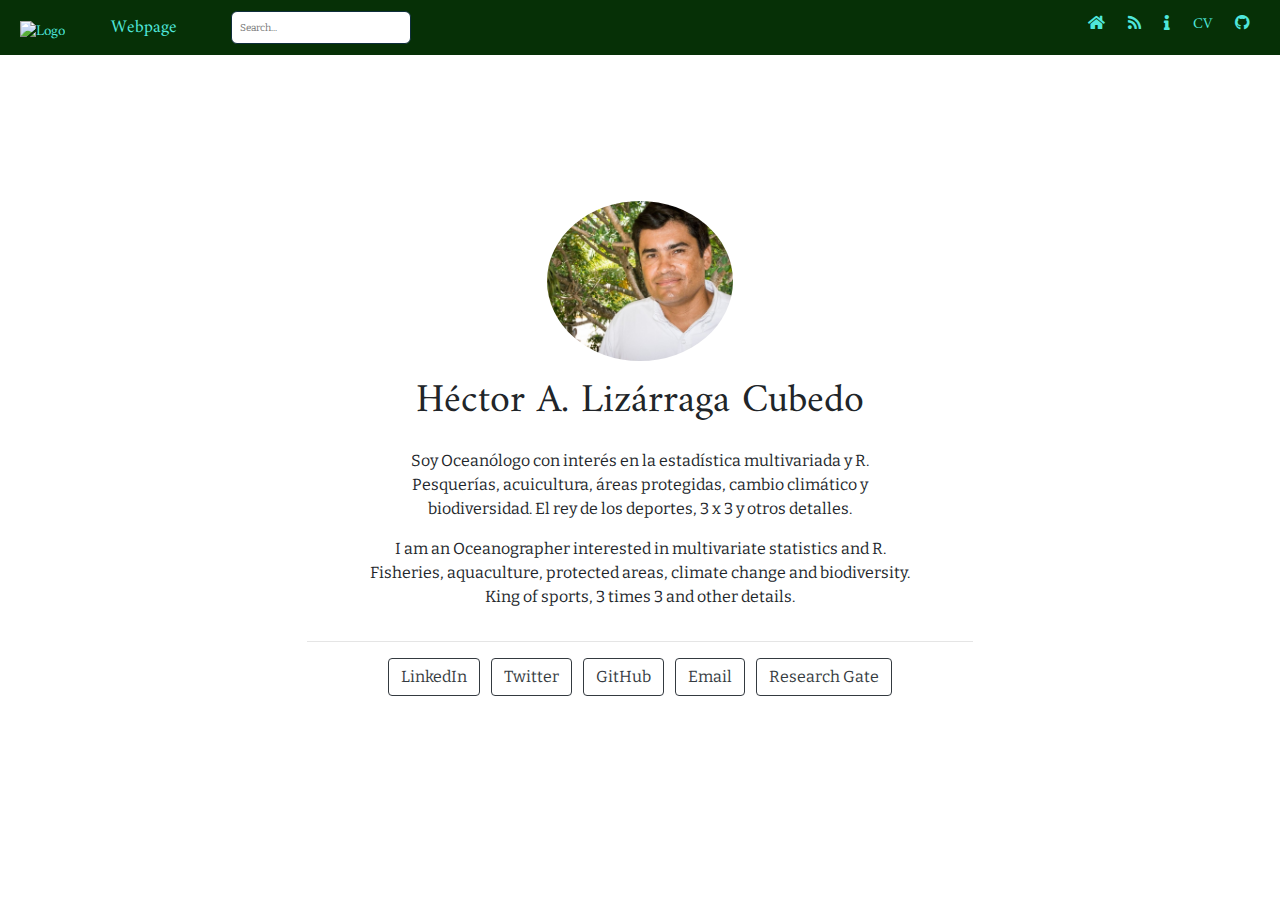
==== commit cfe35ca5: "CV and citations added" ====
--- a/docs/index.html
+++ b/docs/index.html
@@ -1,2104 +1,1090 @@
-<!DOCTYPE html>
-
-<html xmlns="http://www.w3.org/1999/xhtml" lang="" xml:lang="">
-
-<head>
-  <meta charset="utf-8"/>
-  <meta name="viewport" content="width=device-width, initial-scale=1"/>
-  <meta http-equiv="X-UA-Compatible" content="IE=Edge,chrome=1"/>
-  <meta name="generator" content="distill" />
-
-  <style type="text/css">
-  /* Hide doc at startup (prevent jankiness while JS renders/transforms) */
-  body {
-    visibility: hidden;
-  }
-  </style>
-
- <!--radix_placeholder_import_source-->
- <!--/radix_placeholder_import_source-->
-
-<style type="text/css">code{white-space: pre;}</style>
-<style type="text/css" data-origin="pandoc">
-pre > code.sourceCode { white-space: pre; position: relative; }
-pre > code.sourceCode > span { display: inline-block; line-height: 1.25; }
-pre > code.sourceCode > span:empty { height: 1.2em; }
-code.sourceCode > span { color: inherit; text-decoration: inherit; }
-div.sourceCode { margin: 1em 0; }
-pre.sourceCode { margin: 0; }
-@media screen {
-div.sourceCode { overflow: auto; }
-}
-@media print {
-pre > code.sourceCode { white-space: pre-wrap; }
-pre > code.sourceCode > span { text-indent: -5em; padding-left: 5em; }
-}
-pre.numberSource code
-  { counter-reset: source-line 0; }
-pre.numberSource code > span
-  { position: relative; left: -4em; counter-increment: source-line; }
-pre.numberSource code > span > a:first-child::before
-  { content: counter(source-line);
-    position: relative; left: -1em; text-align: right; vertical-align: baseline;
-    border: none; display: inline-block;
-    -webkit-touch-callout: none; -webkit-user-select: none;
-    -khtml-user-select: none; -moz-user-select: none;
-    -ms-user-select: none; user-select: none;
-    padding: 0 4px; width: 4em;
-    color: #aaaaaa;
-  }
-pre.numberSource { margin-left: 3em; border-left: 1px solid #aaaaaa;  padding-left: 4px; }
-div.sourceCode
-  {   }
-@media screen {
-pre > code.sourceCode > span > a:first-child::before { text-decoration: underline; }
-}
-code span.al { color: #ad0000; } /* Alert */
-code span.an { color: #5e5e5e; } /* Annotation */
-code span.at { color: #20794d; } /* Attribute */
-code span.bn { color: #ad0000; } /* BaseN */
-code span.bu { } /* BuiltIn */
-code span.cf { color: #007ba5; } /* ControlFlow */
-code span.ch { color: #20794d; } /* Char */
-code span.cn { color: #8f5902; } /* Constant */
-code span.co { color: #5e5e5e; } /* Comment */
-code span.cv { color: #5e5e5e; font-style: italic; } /* CommentVar */
-code span.do { color: #5e5e5e; font-style: italic; } /* Documentation */
-code span.dt { color: #ad0000; } /* DataType */
-code span.dv { color: #ad0000; } /* DecVal */
-code span.er { color: #ad0000; } /* Error */
-code span.ex { } /* Extension */
-code span.fl { color: #ad0000; } /* Float */
-code span.fu { color: #4758ab; } /* Function */
-code span.im { } /* Import */
-code span.in { color: #5e5e5e; } /* Information */
-code span.kw { color: #007ba5; } /* Keyword */
-code span.op { color: #5e5e5e; } /* Operator */
-code span.ot { color: #007ba5; } /* Other */
-code span.pp { color: #ad0000; } /* Preprocessor */
-code span.sc { color: #20794d; } /* SpecialChar */
-code span.ss { color: #20794d; } /* SpecialString */
-code span.st { color: #20794d; } /* String */
-code span.va { color: #111111; } /* Variable */
-code span.vs { color: #20794d; } /* VerbatimString */
-code span.wa { color: #5e5e5e; font-style: italic; } /* Warning */
-</style>
-
-  <!--radix_placeholder_meta_tags-->
-  <title>My page</title>
-
-  <meta property="description" itemprop="description" content="Welcome to the website. I hope you enjoy it!"/>
-
-
-
-  <!--  https://developers.facebook.com/docs/sharing/webmasters#markup -->
-  <meta property="og:title" content="My page"/>
-  <meta property="og:type" content="article"/>
-  <meta property="og:description" content="Welcome to the website. I hope you enjoy it!"/>
-  <meta property="og:locale" content="en_US"/>
-  <meta property="og:site_name" content="My page"/>
-
-  <!--  https://dev.twitter.com/cards/types/summary -->
-  <meta property="twitter:card" content="summary"/>
-  <meta property="twitter:title" content="My page"/>
-  <meta property="twitter:description" content="Welcome to the website. I hope you enjoy it!"/>
-
-  <!--/radix_placeholder_meta_tags-->
-  <!--radix_placeholder_rmarkdown_metadata-->
-
-  <script type="text/json" id="radix-rmarkdown-metadata">
-  {"type":"list","attributes":{"names":{"type":"character","attributes":{},"value":["title","description","site"]}},"value":[{"type":"character","attributes":{},"value":["My page"]},{"type":"character","attributes":{},"value":["Welcome to the website. I hope you enjoy it!\n"]},{"type":"character","attributes":{},"value":["distill::distill_website"]}]}
-  </script>
-  <!--/radix_placeholder_rmarkdown_metadata-->
-  <!--radix_placeholder_navigation_in_header-->
-  <meta name="distill:offset" content=""/>
-
-  <script type="application/javascript">
-
-    window.headroom_prevent_pin = false;
-
-    window.document.addEventListener("DOMContentLoaded", function (event) {
-
-      // initialize headroom for banner
-      var header = $('header').get(0);
-      var headerHeight = header.offsetHeight;
-      var headroom = new Headroom(header, {
-        tolerance: 5,
-        onPin : function() {
-          if (window.headroom_prevent_pin) {
+<!doctype html>
+<html lang="en">
+  <head>
+    <!-- Required meta tags -->
+    <meta charset="utf-8">
+    <meta name="viewport" content="width=device-width, initial-scale=1, shrink-to-fit=no">
+
+    <!-- Bootstrap CSS -->
+    <link rel="stylesheet" href="https://stackpath.bootstrapcdn.com/bootstrap/4.5.0/css/bootstrap.min.css">
+
+    <title>Héctor A. Lizárraga Cubedo</title>
+
+    
+          <!--radix_placeholder_navigation_in_header-->
+          <meta name="distill:offset" content=""/>
+
+          <script type="application/javascript">
+
             window.headroom_prevent_pin = false;
-            headroom.unpin();
-          }
-        }
-      });
-      headroom.init();
-      if(window.location.hash)
-        headroom.unpin();
-      $(header).addClass('headroom--transition');
-
-      // offset scroll location for banner on hash change
-      // (see: https://github.com/WickyNilliams/headroom.js/issues/38)
-      window.addEventListener("hashchange", function(event) {
-        window.scrollTo(0, window.pageYOffset - (headerHeight + 25));
-      });
-
-      // responsive menu
-      $('.distill-site-header').each(function(i, val) {
-        var topnav = $(this);
-        var toggle = topnav.find('.nav-toggle');
-        toggle.on('click', function() {
-          topnav.toggleClass('responsive');
-        });
-      });
-
-      // nav dropdowns
-      $('.nav-dropbtn').click(function(e) {
-        $(this).next('.nav-dropdown-content').toggleClass('nav-dropdown-active');
-        $(this).parent().siblings('.nav-dropdown')
-           .children('.nav-dropdown-content').removeClass('nav-dropdown-active');
-      });
-      $("body").click(function(e){
-        $('.nav-dropdown-content').removeClass('nav-dropdown-active');
-      });
-      $(".nav-dropdown").click(function(e){
-        e.stopPropagation();
-      });
-    });
-  </script>
-
-  <style type="text/css">
-
-  /* Theme (user-documented overrideables for nav appearance) */
-
-  .distill-site-nav {
-    color: rgba(255, 255, 255, 0.8);
-    background-color: #0F2E3D;
-    font-size: 15px;
-    font-weight: 300;
-  }
-
-  .distill-site-nav a {
-    color: inherit;
-    text-decoration: none;
-  }
-
-  .distill-site-nav a:hover {
-    color: white;
-  }
-
-  @media print {
-    .distill-site-nav {
-      display: none;
-    }
-  }
-
-  .distill-site-header {
-
-  }
-
-  .distill-site-footer {
-
-  }
-
-
-  /* Site Header */
-
-  .distill-site-header {
-    width: 100%;
-    box-sizing: border-box;
-    z-index: 3;
-  }
-
-  .distill-site-header .nav-left {
-    display: inline-block;
-    margin-left: 8px;
-  }
-
-  @media screen and (max-width: 768px) {
-    .distill-site-header .nav-left {
-      margin-left: 0;
-    }
-  }
-
-
-  .distill-site-header .nav-right {
-    float: right;
-    margin-right: 8px;
-  }
-
-  .distill-site-header a,
-  .distill-site-header .title {
-    display: inline-block;
-    text-align: center;
-    padding: 14px 10px 14px 10px;
-  }
-
-  .distill-site-header .title {
-    font-size: 18px;
-    min-width: 150px;
-  }
-
-  .distill-site-header .logo {
-    padding: 0;
-  }
-
-  .distill-site-header .logo img {
-    display: none;
-    max-height: 20px;
-    width: auto;
-    margin-bottom: -4px;
-  }
-
-  .distill-site-header .nav-image img {
-    max-height: 18px;
-    width: auto;
-    display: inline-block;
-    margin-bottom: -3px;
-  }
-
-
-
-  @media screen and (min-width: 1000px) {
-    .distill-site-header .logo img {
-      display: inline-block;
-    }
-    .distill-site-header .nav-left {
-      margin-left: 20px;
-    }
-    .distill-site-header .nav-right {
-      margin-right: 20px;
-    }
-    .distill-site-header .title {
-      padding-left: 12px;
-    }
-  }
-
-
-  .distill-site-header .nav-toggle {
-    display: none;
-  }
-
-  .nav-dropdown {
-    display: inline-block;
-    position: relative;
-  }
-
-  .nav-dropdown .nav-dropbtn {
-    border: none;
-    outline: none;
-    color: rgba(255, 255, 255, 0.8);
-    padding: 16px 10px;
-    background-color: transparent;
-    font-family: inherit;
-    font-size: inherit;
-    font-weight: inherit;
-    margin: 0;
-    margin-top: 1px;
-    z-index: 2;
-  }
-
-  .nav-dropdown-content {
-    display: none;
-    position: absolute;
-    background-color: white;
-    min-width: 200px;
-    border: 1px solid rgba(0,0,0,0.15);
-    border-radius: 4px;
-    box-shadow: 0px 8px 16px 0px rgba(0,0,0,0.1);
-    z-index: 1;
-    margin-top: 2px;
-    white-space: nowrap;
-    padding-top: 4px;
-    padding-bottom: 4px;
-  }
-
-  .nav-dropdown-content hr {
-    margin-top: 4px;
-    margin-bottom: 4px;
-    border: none;
-    border-bottom: 1px solid rgba(0, 0, 0, 0.1);
-  }
-
-  .nav-dropdown-active {
-    display: block;
-  }
-
-  .nav-dropdown-content a, .nav-dropdown-content .nav-dropdown-header {
-    color: black;
-    padding: 6px 24px;
-    text-decoration: none;
-    display: block;
-    text-align: left;
-  }
-
-  .nav-dropdown-content .nav-dropdown-header {
-    display: block;
-    padding: 5px 24px;
-    padding-bottom: 0;
-    text-transform: uppercase;
-    font-size: 14px;
-    color: #999999;
-    white-space: nowrap;
-  }
-
-  .nav-dropdown:hover .nav-dropbtn {
-    color: white;
-  }
-
-  .nav-dropdown-content a:hover {
-    background-color: #ddd;
-    color: black;
-  }
-
-  .nav-right .nav-dropdown-content {
-    margin-left: -45%;
-    right: 0;
-  }
-
-  @media screen and (max-width: 768px) {
-    .distill-site-header a, .distill-site-header .nav-dropdown  {display: none;}
-    .distill-site-header a.nav-toggle {
-      float: right;
-      display: block;
-    }
-    .distill-site-header .title {
-      margin-left: 0;
-    }
-    .distill-site-header .nav-right {
-      margin-right: 0;
-    }
-    .distill-site-header {
-      overflow: hidden;
-    }
-    .nav-right .nav-dropdown-content {
-      margin-left: 0;
-    }
-  }
-
-
-  @media screen and (max-width: 768px) {
-    .distill-site-header.responsive {position: relative; min-height: 500px; }
-    .distill-site-header.responsive a.nav-toggle {
-      position: absolute;
-      right: 0;
-      top: 0;
-    }
-    .distill-site-header.responsive a,
-    .distill-site-header.responsive .nav-dropdown {
-      display: block;
-      text-align: left;
-    }
-    .distill-site-header.responsive .nav-left,
-    .distill-site-header.responsive .nav-right {
-      width: 100%;
-    }
-    .distill-site-header.responsive .nav-dropdown {float: none;}
-    .distill-site-header.responsive .nav-dropdown-content {position: relative;}
-    .distill-site-header.responsive .nav-dropdown .nav-dropbtn {
-      display: block;
-      width: 100%;
-      text-align: left;
-    }
-  }
-
-  /* Site Footer */
-
-  .distill-site-footer {
-    width: 100%;
-    overflow: hidden;
-    box-sizing: border-box;
-    z-index: 3;
-    margin-top: 30px;
-    padding-top: 30px;
-    padding-bottom: 30px;
-    text-align: center;
-  }
-
-  /* Headroom */
-
-  d-title {
-    padding-top: 6rem;
-  }
-
-  @media print {
-    d-title {
-      padding-top: 4rem;
-    }
-  }
-
-  .headroom {
-    z-index: 1000;
-    position: fixed;
-    top: 0;
-    left: 0;
-    right: 0;
-  }
-
-  .headroom--transition {
-    transition: all .4s ease-in-out;
-  }
-
-  .headroom--unpinned {
-    top: -100px;
-  }
-
-  .headroom--pinned {
-    top: 0;
-  }
-
-  /* adjust viewport for navbar height */
-  /* helps vertically center bootstrap (non-distill) content */
-  .min-vh-100 {
-    min-height: calc(100vh - 100px) !important;
-  }
-
-  </style>
-
-  <script src="site_libs/jquery-1.11.3/jquery.min.js"></script>
-  <link href="site_libs/font-awesome-5.1.0/css/all.css" rel="stylesheet"/>
-  <link href="site_libs/font-awesome-5.1.0/css/v4-shims.css" rel="stylesheet"/>
-  <script src="site_libs/headroom-0.9.4/headroom.min.js"></script>
-  <script src="site_libs/autocomplete-0.37.1/autocomplete.min.js"></script>
-  <script src="site_libs/fuse-6.4.1/fuse.min.js"></script>
-
-  <script type="application/javascript">
-
-  function getMeta(metaName) {
-    var metas = document.getElementsByTagName('meta');
-    for (let i = 0; i < metas.length; i++) {
-      if (metas[i].getAttribute('name') === metaName) {
-        return metas[i].getAttribute('content');
-      }
-    }
-    return '';
-  }
-
-  function offsetURL(url) {
-    var offset = getMeta('distill:offset');
-    return offset ? offset + '/' + url : url;
-  }
-
-  function createFuseIndex() {
-
-    // create fuse index
-    var options = {
-      keys: [
-        { name: 'title', weight: 20 },
-        { name: 'categories', weight: 15 },
-        { name: 'description', weight: 10 },
-        { name: 'contents', weight: 5 },
-      ],
-      ignoreLocation: true,
-      threshold: 0
-    };
-    var fuse = new window.Fuse([], options);
-
-    // fetch the main search.json
-    return fetch(offsetURL('search.json'))
-      .then(function(response) {
-        if (response.status == 200) {
-          return response.json().then(function(json) {
-            // index main articles
-            json.articles.forEach(function(article) {
-              fuse.add(article);
+
+            window.document.addEventListener("DOMContentLoaded", function (event) {
+
+              // initialize headroom for banner
+              var header = $('header').get(0);
+              var headerHeight = header.offsetHeight;
+              var headroom = new Headroom(header, {
+                tolerance: 5,
+                onPin : function() {
+                  if (window.headroom_prevent_pin) {
+                    window.headroom_prevent_pin = false;
+                    headroom.unpin();
+                  }
+                }
+              });
+              headroom.init();
+              if(window.location.hash)
+                headroom.unpin();
+              $(header).addClass('headroom--transition');
+
+              // offset scroll location for banner on hash change
+              // (see: https://github.com/WickyNilliams/headroom.js/issues/38)
+              window.addEventListener("hashchange", function(event) {
+                window.scrollTo(0, window.pageYOffset - (headerHeight + 25));
+              });
+
+              // responsive menu
+              $('.distill-site-header').each(function(i, val) {
+                var topnav = $(this);
+                var toggle = topnav.find('.nav-toggle');
+                toggle.on('click', function() {
+                  topnav.toggleClass('responsive');
+                });
+              });
+
+              // nav dropdowns
+              $('.nav-dropbtn').click(function(e) {
+                $(this).next('.nav-dropdown-content').toggleClass('nav-dropdown-active');
+                $(this).parent().siblings('.nav-dropdown')
+                   .children('.nav-dropdown-content').removeClass('nav-dropdown-active');
+              });
+              $("body").click(function(e){
+                $('.nav-dropdown-content').removeClass('nav-dropdown-active');
+              });
+              $(".nav-dropdown").click(function(e){
+                e.stopPropagation();
+              });
             });
-            // download collections and index their articles
-            return Promise.all(json.collections.map(function(collection) {
-              return fetch(offsetURL(collection)).then(function(response) {
-                if (response.status === 200) {
-                  return response.json().then(function(articles) {
-                    articles.forEach(function(article) {
+          </script>
+
+          <style type="text/css">
+
+          /* Theme (user-documented overrideables for nav appearance) */
+
+          .distill-site-nav {
+            color: rgba(255, 255, 255, 0.8);
+            background-color: #0F2E3D;
+            font-size: 15px;
+            font-weight: 300;
+          }
+
+          .distill-site-nav a {
+            color: inherit;
+            text-decoration: none;
+          }
+
+          .distill-site-nav a:hover {
+            color: white;
+          }
+
+          @media print {
+            .distill-site-nav {
+              display: none;
+            }
+          }
+
+          .distill-site-header {
+
+          }
+
+          .distill-site-footer {
+
+          }
+
+
+          /* Site Header */
+
+          .distill-site-header {
+            width: 100%;
+            box-sizing: border-box;
+            z-index: 3;
+          }
+
+          .distill-site-header .nav-left {
+            display: inline-block;
+            margin-left: 8px;
+          }
+
+          @media screen and (max-width: 768px) {
+            .distill-site-header .nav-left {
+              margin-left: 0;
+            }
+          }
+
+
+          .distill-site-header .nav-right {
+            float: right;
+            margin-right: 8px;
+          }
+
+          .distill-site-header a,
+          .distill-site-header .title {
+            display: inline-block;
+            text-align: center;
+            padding: 14px 10px 14px 10px;
+          }
+
+          .distill-site-header .title {
+            font-size: 18px;
+            min-width: 150px;
+          }
+
+          .distill-site-header .logo {
+            padding: 0;
+          }
+
+          .distill-site-header .logo img {
+            display: none;
+            max-height: 20px;
+            width: auto;
+            margin-bottom: -4px;
+          }
+
+          .distill-site-header .nav-image img {
+            max-height: 18px;
+            width: auto;
+            display: inline-block;
+            margin-bottom: -3px;
+          }
+
+
+
+          @media screen and (min-width: 1000px) {
+            .distill-site-header .logo img {
+              display: inline-block;
+            }
+            .distill-site-header .nav-left {
+              margin-left: 20px;
+            }
+            .distill-site-header .nav-right {
+              margin-right: 20px;
+            }
+            .distill-site-header .title {
+              padding-left: 12px;
+            }
+          }
+
+
+          .distill-site-header .nav-toggle {
+            display: none;
+          }
+
+          .nav-dropdown {
+            display: inline-block;
+            position: relative;
+          }
+
+          .nav-dropdown .nav-dropbtn {
+            border: none;
+            outline: none;
+            color: rgba(255, 255, 255, 0.8);
+            padding: 16px 10px;
+            background-color: transparent;
+            font-family: inherit;
+            font-size: inherit;
+            font-weight: inherit;
+            margin: 0;
+            margin-top: 1px;
+            z-index: 2;
+          }
+
+          .nav-dropdown-content {
+            display: none;
+            position: absolute;
+            background-color: white;
+            min-width: 200px;
+            border: 1px solid rgba(0,0,0,0.15);
+            border-radius: 4px;
+            box-shadow: 0px 8px 16px 0px rgba(0,0,0,0.1);
+            z-index: 1;
+            margin-top: 2px;
+            white-space: nowrap;
+            padding-top: 4px;
+            padding-bottom: 4px;
+          }
+
+          .nav-dropdown-content hr {
+            margin-top: 4px;
+            margin-bottom: 4px;
+            border: none;
+            border-bottom: 1px solid rgba(0, 0, 0, 0.1);
+          }
+
+          .nav-dropdown-active {
+            display: block;
+          }
+
+          .nav-dropdown-content a, .nav-dropdown-content .nav-dropdown-header {
+            color: black;
+            padding: 6px 24px;
+            text-decoration: none;
+            display: block;
+            text-align: left;
+          }
+
+          .nav-dropdown-content .nav-dropdown-header {
+            display: block;
+            padding: 5px 24px;
+            padding-bottom: 0;
+            text-transform: uppercase;
+            font-size: 14px;
+            color: #999999;
+            white-space: nowrap;
+          }
+
+          .nav-dropdown:hover .nav-dropbtn {
+            color: white;
+          }
+
+          .nav-dropdown-content a:hover {
+            background-color: #ddd;
+            color: black;
+          }
+
+          .nav-right .nav-dropdown-content {
+            margin-left: -45%;
+            right: 0;
+          }
+
+          @media screen and (max-width: 768px) {
+            .distill-site-header a, .distill-site-header .nav-dropdown  {display: none;}
+            .distill-site-header a.nav-toggle {
+              float: right;
+              display: block;
+            }
+            .distill-site-header .title {
+              margin-left: 0;
+            }
+            .distill-site-header .nav-right {
+              margin-right: 0;
+            }
+            .distill-site-header {
+              overflow: hidden;
+            }
+            .nav-right .nav-dropdown-content {
+              margin-left: 0;
+            }
+          }
+
+
+          @media screen and (max-width: 768px) {
+            .distill-site-header.responsive {position: relative; min-height: 500px; }
+            .distill-site-header.responsive a.nav-toggle {
+              position: absolute;
+              right: 0;
+              top: 0;
+            }
+            .distill-site-header.responsive a,
+            .distill-site-header.responsive .nav-dropdown {
+              display: block;
+              text-align: left;
+            }
+            .distill-site-header.responsive .nav-left,
+            .distill-site-header.responsive .nav-right {
+              width: 100%;
+            }
+            .distill-site-header.responsive .nav-dropdown {float: none;}
+            .distill-site-header.responsive .nav-dropdown-content {position: relative;}
+            .distill-site-header.responsive .nav-dropdown .nav-dropbtn {
+              display: block;
+              width: 100%;
+              text-align: left;
+            }
+          }
+
+          /* Site Footer */
+
+          .distill-site-footer {
+            width: 100%;
+            overflow: hidden;
+            box-sizing: border-box;
+            z-index: 3;
+            margin-top: 30px;
+            padding-top: 30px;
+            padding-bottom: 30px;
+            text-align: center;
+          }
+
+          /* Headroom */
+
+          d-title {
+            padding-top: 6rem;
+          }
+
+          @media print {
+            d-title {
+              padding-top: 4rem;
+            }
+          }
+
+          .headroom {
+            z-index: 1000;
+            position: fixed;
+            top: 0;
+            left: 0;
+            right: 0;
+          }
+
+          .headroom--transition {
+            transition: all .4s ease-in-out;
+          }
+
+          .headroom--unpinned {
+            top: -100px;
+          }
+
+          .headroom--pinned {
+            top: 0;
+          }
+
+          /* adjust viewport for navbar height */
+          /* helps vertically center bootstrap (non-distill) content */
+          .min-vh-100 {
+            min-height: calc(100vh - 100px) !important;
+          }
+
+          </style>
+
+          <script src="site_libs/jquery-1.11.3/jquery.min.js"></script>
+          <link href="site_libs/font-awesome-5.1.0/css/all.css" rel="stylesheet"/>
+          <link href="site_libs/font-awesome-5.1.0/css/v4-shims.css" rel="stylesheet"/>
+          <script src="site_libs/headroom-0.9.4/headroom.min.js"></script>
+          <script src="site_libs/autocomplete-0.37.1/autocomplete.min.js"></script>
+          <script src="site_libs/fuse-6.4.1/fuse.min.js"></script>
+
+          <script type="application/javascript">
+
+          function getMeta(metaName) {
+            var metas = document.getElementsByTagName('meta');
+            for (let i = 0; i < metas.length; i++) {
+              if (metas[i].getAttribute('name') === metaName) {
+                return metas[i].getAttribute('content');
+              }
+            }
+            return '';
+          }
+
+          function offsetURL(url) {
+            var offset = getMeta('distill:offset');
+            return offset ? offset + '/' + url : url;
+          }
+
+          function createFuseIndex() {
+
+            // create fuse index
+            var options = {
+              keys: [
+                { name: 'title', weight: 20 },
+                { name: 'categories', weight: 15 },
+                { name: 'description', weight: 10 },
+                { name: 'contents', weight: 5 },
+              ],
+              ignoreLocation: true,
+              threshold: 0
+            };
+            var fuse = new window.Fuse([], options);
+
+            // fetch the main search.json
+            return fetch(offsetURL('search.json'))
+              .then(function(response) {
+                if (response.status == 200) {
+                  return response.json().then(function(json) {
+                    // index main articles
+                    json.articles.forEach(function(article) {
                       fuse.add(article);
                     });
-                  })
+                    // download collections and index their articles
+                    return Promise.all(json.collections.map(function(collection) {
+                      return fetch(offsetURL(collection)).then(function(response) {
+                        if (response.status === 200) {
+                          return response.json().then(function(articles) {
+                            articles.forEach(function(article) {
+                              fuse.add(article);
+                            });
+                          })
+                        } else {
+                          return Promise.reject(
+                            new Error('Unexpected status from search index request: ' +
+                                      response.status)
+                          );
+                        }
+                      });
+                    })).then(function() {
+                      return fuse;
+                    });
+                  });
+
                 } else {
                   return Promise.reject(
                     new Error('Unexpected status from search index request: ' +
-                              response.status)
+                                response.status)
                   );
                 }
               });
-            })).then(function() {
-              return fuse;
-            });
+          }
+
+          window.document.addEventListener("DOMContentLoaded", function (event) {
+
+            // get search element (bail if we don't have one)
+            var searchEl = window.document.getElementById('distill-search');
+            if (!searchEl)
+              return;
+
+            createFuseIndex()
+              .then(function(fuse) {
+
+                // make search box visible
+                searchEl.classList.remove('hidden');
+
+                // initialize autocomplete
+                var options = {
+                  autoselect: true,
+                  hint: false,
+                  minLength: 2,
+                };
+                window.autocomplete(searchEl, options, [{
+                  source: function(query, callback) {
+                    const searchOptions = {
+                      isCaseSensitive: false,
+                      shouldSort: true,
+                      minMatchCharLength: 2,
+                      limit: 10,
+                    };
+                    var results = fuse.search(query, searchOptions);
+                    callback(results
+                      .map(function(result) { return result.item; })
+                    );
+                  },
+                  templates: {
+                    suggestion: function(suggestion) {
+                      var img = suggestion.preview && Object.keys(suggestion.preview).length > 0
+                        ? `<img src="${offsetURL(suggestion.preview)}"</img>`
+                        : '';
+                      var html = `
+                        <div class="search-item">
+                          <h3>${suggestion.title}</h3>
+                          <div class="search-item-description">
+                            ${suggestion.description || ''}
+                          </div>
+                          <div class="search-item-preview">
+                            ${img}
+                          </div>
+                        </div>
+                      `;
+                      return html;
+                    }
+                  }
+                }]).on('autocomplete:selected', function(event, suggestion) {
+                  window.location.href = offsetURL(suggestion.path);
+                });
+                // remove inline display style on autocompleter (we want to
+                // manage responsive display via css)
+                $('.algolia-autocomplete').css("display", "");
+              })
+              .catch(function(error) {
+                console.log(error);
+              });
+
           });
 
-        } else {
-          return Promise.reject(
-            new Error('Unexpected status from search index request: ' +
-                        response.status)
-          );
-        }
-      });
-  }
-
-  window.document.addEventListener("DOMContentLoaded", function (event) {
-
-    // get search element (bail if we don't have one)
-    var searchEl = window.document.getElementById('distill-search');
-    if (!searchEl)
-      return;
-
-    createFuseIndex()
-      .then(function(fuse) {
-
-        // make search box visible
-        searchEl.classList.remove('hidden');
-
-        // initialize autocomplete
-        var options = {
-          autoselect: true,
-          hint: false,
-          minLength: 2,
-        };
-        window.autocomplete(searchEl, options, [{
-          source: function(query, callback) {
-            const searchOptions = {
-              isCaseSensitive: false,
-              shouldSort: true,
-              minMatchCharLength: 2,
-              limit: 10,
-            };
-            var results = fuse.search(query, searchOptions);
-            callback(results
-              .map(function(result) { return result.item; })
-            );
-          },
-          templates: {
-            suggestion: function(suggestion) {
-              var img = suggestion.preview && Object.keys(suggestion.preview).length > 0
-                ? `<img src="${offsetURL(suggestion.preview)}"</img>`
-                : '';
-              var html = `
-                <div class="search-item">
-                  <h3>${suggestion.title}</h3>
-                  <div class="search-item-description">
-                    ${suggestion.description || ''}
-                  </div>
-                  <div class="search-item-preview">
-                    ${img}
-                  </div>
-                </div>
-              `;
-              return html;
-            }
-          }
-        }]).on('autocomplete:selected', function(event, suggestion) {
-          window.location.href = offsetURL(suggestion.path);
-        });
-        // remove inline display style on autocompleter (we want to
-        // manage responsive display via css)
-        $('.algolia-autocomplete').css("display", "");
-      })
-      .catch(function(error) {
-        console.log(error);
-      });
-
-  });
-
-  </script>
-
-  <style type="text/css">
-
-  .nav-search {
-    font-size: x-small;
-  }
-
-  /* Algolioa Autocomplete */
-
-  .algolia-autocomplete {
-    display: inline-block;
-    margin-left: 10px;
-    vertical-align: sub;
-    background-color: white;
-    color: black;
-    padding: 6px;
-    padding-top: 8px;
-    padding-bottom: 0;
-    border-radius: 6px;
-    border: 1px #0F2E3D solid;
-    width: 180px;
-  }
-
-
-  @media screen and (max-width: 768px) {
-    .distill-site-nav .algolia-autocomplete {
-      display: none;
-      visibility: hidden;
-    }
-    .distill-site-nav.responsive .algolia-autocomplete {
-      display: inline-block;
-      visibility: visible;
-    }
-    .distill-site-nav.responsive .algolia-autocomplete .aa-dropdown-menu {
-      margin-left: 0;
-      width: 400px;
-      max-height: 400px;
-    }
-  }
-
-  .algolia-autocomplete .aa-input, .algolia-autocomplete .aa-hint {
-    width: 90%;
-    outline: none;
-    border: none;
-  }
-
-  .algolia-autocomplete .aa-hint {
-    color: #999;
-  }
-  .algolia-autocomplete .aa-dropdown-menu {
-    width: 550px;
-    max-height: 70vh;
-    overflow-x: visible;
-    overflow-y: scroll;
-    padding: 5px;
-    margin-top: 3px;
-    margin-left: -150px;
-    background-color: #fff;
-    border-radius: 5px;
-    border: 1px solid #999;
-    border-top: none;
-  }
-
-  .algolia-autocomplete .aa-dropdown-menu .aa-suggestion {
-    cursor: pointer;
-    padding: 5px 4px;
-    border-bottom: 1px solid #eee;
-  }
-
-  .algolia-autocomplete .aa-dropdown-menu .aa-suggestion:last-of-type {
-    border-bottom: none;
-    margin-bottom: 2px;
-  }
-
-  .algolia-autocomplete .aa-dropdown-menu .aa-suggestion .search-item {
-    overflow: hidden;
-    font-size: 0.8em;
-    line-height: 1.4em;
-  }
-
-  .algolia-autocomplete .aa-dropdown-menu .aa-suggestion .search-item h3 {
-    font-size: 1rem;
-    margin-block-start: 0;
-    margin-block-end: 5px;
-  }
-
-  .algolia-autocomplete .aa-dropdown-menu .aa-suggestion .search-item-description {
-    display: inline-block;
-    overflow: hidden;
-    height: 2.8em;
-    width: 80%;
-    margin-right: 4%;
-  }
-
-  .algolia-autocomplete .aa-dropdown-menu .aa-suggestion .search-item-preview {
-    display: inline-block;
-    width: 15%;
-  }
-
-  .algolia-autocomplete .aa-dropdown-menu .aa-suggestion .search-item-preview img {
-    height: 3em;
-    width: auto;
-    display: none;
-  }
-
-  .algolia-autocomplete .aa-dropdown-menu .aa-suggestion .search-item-preview img[src] {
-    display: initial;
-  }
-
-  .algolia-autocomplete .aa-dropdown-menu .aa-suggestion.aa-cursor {
-    background-color: #eee;
-  }
-  .algolia-autocomplete .aa-dropdown-menu .aa-suggestion em {
-    font-weight: bold;
-    font-style: normal;
-  }
-
-  </style>
-
-
-  <!--/radix_placeholder_navigation_in_header-->
-  <!--radix_placeholder_distill-->
-
-  <style type="text/css">
-
-  body {
-    background-color: white;
-  }
-
-  .pandoc-table {
-    width: 100%;
-  }
-
-  .pandoc-table>caption {
-    margin-bottom: 10px;
-  }
-
-  .pandoc-table th:not([align]) {
-    text-align: left;
-  }
-
-  .pagedtable-footer {
-    font-size: 15px;
-  }
-
-  d-byline .byline {
-    grid-template-columns: 2fr 2fr;
-  }
-
-  d-byline .byline h3 {
-    margin-block-start: 1.5em;
-  }
-
-  d-byline .byline .authors-affiliations h3 {
-    margin-block-start: 0.5em;
-  }
-
-  .authors-affiliations .orcid-id {
-    width: 16px;
-    height:16px;
-    margin-left: 4px;
-    margin-right: 4px;
-    vertical-align: middle;
-    padding-bottom: 2px;
-  }
-
-  d-title .dt-tags {
-    margin-top: 1em;
-    grid-column: text;
-  }
-
-  .dt-tags .dt-tag {
-    text-decoration: none;
-    display: inline-block;
-    color: rgba(0,0,0,0.6);
-    padding: 0em 0.4em;
-    margin-right: 0.5em;
-    margin-bottom: 0.4em;
-    font-size: 70%;
-    border: 1px solid rgba(0,0,0,0.2);
-    border-radius: 3px;
-    text-transform: uppercase;
-    font-weight: 500;
-  }
-
-  d-article table.gt_table td,
-  d-article table.gt_table th {
-    border-bottom: none;
-  }
-
-  .html-widget {
-    margin-bottom: 2.0em;
-  }
-
-  .l-screen-inset {
-    padding-right: 16px;
-  }
-
-  .l-screen .caption {
-    margin-left: 10px;
-  }
-
-  .shaded {
-    background: rgb(247, 247, 247);
-    padding-top: 20px;
-    padding-bottom: 20px;
-    border-top: 1px solid rgba(0, 0, 0, 0.1);
-    border-bottom: 1px solid rgba(0, 0, 0, 0.1);
-  }
-
-  .shaded .html-widget {
-    margin-bottom: 0;
-    border: 1px solid rgba(0, 0, 0, 0.1);
-  }
-
-  .shaded .shaded-content {
-    background: white;
-  }
-
-  .text-output {
-    margin-top: 0;
-    line-height: 1.5em;
-  }
-
-  .hidden {
-    display: none !important;
-  }
-
-  d-article {
-    padding-top: 2.5rem;
-    padding-bottom: 30px;
-  }
-
-  d-appendix {
-    padding-top: 30px;
-  }
-
-  d-article>p>img {
-    width: 100%;
-  }
-
-  d-article h2 {
-    margin: 1rem 0 1.5rem 0;
-  }
-
-  d-article h3 {
-    margin-top: 1.5rem;
-  }
-
-  d-article iframe {
-    border: 1px solid rgba(0, 0, 0, 0.1);
-    margin-bottom: 2.0em;
-    width: 100%;
-  }
-
-  /* Tweak code blocks */
-
-  d-article div.sourceCode code,
-  d-article pre code {
-    font-family: Consolas, Monaco, 'Andale Mono', 'Ubuntu Mono', monospace;
-  }
-
-  d-article pre,
-  d-article div.sourceCode,
-  d-article div.sourceCode pre {
-    overflow: auto;
-  }
-
-  d-article div.sourceCode {
-    background-color: white;
-  }
-
-  d-article div.sourceCode pre {
-    padding-left: 10px;
-    font-size: 12px;
-    border-left: 2px solid rgba(0,0,0,0.1);
-  }
-
-  d-article pre {
-    font-size: 12px;
-    color: black;
-    background: none;
-    margin-top: 0;
-    text-align: left;
-    white-space: pre;
-    word-spacing: normal;
-    word-break: normal;
-    word-wrap: normal;
-    line-height: 1.5;
-
-    -moz-tab-size: 4;
-    -o-tab-size: 4;
-    tab-size: 4;
-
-    -webkit-hyphens: none;
-    -moz-hyphens: none;
-    -ms-hyphens: none;
-    hyphens: none;
-  }
-
-  d-article pre a {
-    border-bottom: none;
-  }
-
-  d-article pre a:hover {
-    border-bottom: none;
-    text-decoration: underline;
-  }
-
-  d-article details {
-    grid-column: text;
-    margin-bottom: 0.8em;
-  }
-
-  @media(min-width: 768px) {
-
-  d-article pre,
-  d-article div.sourceCode,
-  d-article div.sourceCode pre {
-    overflow: visible !important;
-  }
-
-  d-article div.sourceCode pre {
-    padding-left: 18px;
-    font-size: 14px;
-  }
-
-  d-article pre {
-    font-size: 14px;
-  }
-
-  }
-
-  figure img.external {
-    background: white;
-    border: 1px solid rgba(0, 0, 0, 0.1);
-    box-shadow: 0 1px 8px rgba(0, 0, 0, 0.1);
-    padding: 18px;
-    box-sizing: border-box;
-  }
-
-  /* CSS for d-contents */
-
-  .d-contents {
-    grid-column: text;
-    color: rgba(0,0,0,0.8);
-    font-size: 0.9em;
-    padding-bottom: 1em;
-    margin-bottom: 1em;
-    padding-bottom: 0.5em;
-    margin-bottom: 1em;
-    padding-left: 0.25em;
-    justify-self: start;
-  }
-
-  @media(min-width: 1000px) {
-    .d-contents.d-contents-float {
-      height: 0;
-      grid-column-start: 1;
-      grid-column-end: 4;
-      justify-self: center;
-      padding-right: 3em;
-      padding-left: 2em;
-    }
-  }
-
-  .d-contents nav h3 {
-    font-size: 18px;
-    margin-top: 0;
-    margin-bottom: 1em;
-  }
-
-  .d-contents li {
-    list-style-type: none
-  }
-
-  .d-contents nav > ul {
-    padding-left: 0;
-  }
-
-  .d-contents ul {
-    padding-left: 1em
-  }
-
-  .d-contents nav ul li {
-    margin-top: 0.6em;
-    margin-bottom: 0.2em;
-  }
-
-  .d-contents nav a {
-    font-size: 13px;
-    border-bottom: none;
-    text-decoration: none
-    color: rgba(0, 0, 0, 0.8);
-  }
-
-  .d-contents nav a:hover {
-    text-decoration: underline solid rgba(0, 0, 0, 0.6)
-  }
-
-  .d-contents nav > ul > li > a {
-    font-weight: 600;
-  }
-
-  .d-contents nav > ul > li > ul {
-    font-weight: inherit;
-  }
-
-  .d-contents nav > ul > li > ul > li {
-    margin-top: 0.2em;
-  }
-
-
-  .d-contents nav ul {
-    margin-top: 0;
-    margin-bottom: 0.25em;
-  }
-
-  .d-article-with-toc h2:nth-child(2) {
-    margin-top: 0;
-  }
-
-
-  /* Figure */
-
-  .figure {
-    position: relative;
-    margin-bottom: 2.5em;
-    margin-top: 1.5em;
-  }
-
-  .figure img {
-    width: 100%;
-  }
-
-  .figure .caption {
-    color: rgba(0, 0, 0, 0.6);
-    font-size: 12px;
-    line-height: 1.5em;
-  }
-
-  .figure img.external {
-    background: white;
-    border: 1px solid rgba(0, 0, 0, 0.1);
-    box-shadow: 0 1px 8px rgba(0, 0, 0, 0.1);
-    padding: 18px;
-    box-sizing: border-box;
-  }
-
-  .figure .caption a {
-    color: rgba(0, 0, 0, 0.6);
-  }
-
-  .figure .caption b,
-  .figure .caption strong, {
-    font-weight: 600;
-    color: rgba(0, 0, 0, 1.0);
-  }
-
-  /* Citations */
-
-  d-article .citation {
-    color: inherit;
-    cursor: inherit;
-  }
-
-  div.hanging-indent{
-    margin-left: 1em; text-indent: -1em;
-  }
-
-  /* Citation hover box */
-
-  .tippy-box[data-theme~=light-border] {
-    background-color: rgba(250, 250, 250, 0.95);
-  }
-
-  .tippy-content > p {
-    margin-bottom: 0;
-    padding: 2px;
-  }
-
-
-  /* Tweak 1000px media break to show more text */
-
-  @media(min-width: 1000px) {
-    .base-grid,
-    distill-header,
-    d-title,
-    d-abstract,
-    d-article,
-    d-appendix,
-    distill-appendix,
-    d-byline,
-    d-footnote-list,
-    d-citation-list,
-    distill-footer {
-      grid-template-columns: [screen-start] 1fr [page-start kicker-start] 80px [middle-start] 50px [text-start kicker-end] 65px 65px 65px 65px 65px 65px 65px 65px [text-end gutter-start] 65px [middle-end] 65px [page-end gutter-end] 1fr [screen-end];
-      grid-column-gap: 16px;
-    }
-
-    .grid {
-      grid-column-gap: 16px;
-    }
-
-    d-article {
-      font-size: 1.06rem;
-      line-height: 1.7em;
-    }
-    figure .caption, .figure .caption, figure figcaption {
-      font-size: 13px;
-    }
-  }
-
-  @media(min-width: 1180px) {
-    .base-grid,
-    distill-header,
-    d-title,
-    d-abstract,
-    d-article,
-    d-appendix,
-    distill-appendix,
-    d-byline,
-    d-footnote-list,
-    d-citation-list,
-    distill-footer {
-      grid-template-columns: [screen-start] 1fr [page-start kicker-start] 60px [middle-start] 60px [text-start kicker-end] 60px 60px 60px 60px 60px 60px 60px 60px [text-end gutter-start] 60px [middle-end] 60px [page-end gutter-end] 1fr [screen-end];
-      grid-column-gap: 32px;
-    }
-
-    .grid {
-      grid-column-gap: 32px;
-    }
-  }
-
-
-  /* Get the citation styles for the appendix (not auto-injected on render since
-     we do our own rendering of the citation appendix) */
-
-  d-appendix .citation-appendix,
-  .d-appendix .citation-appendix {
-    font-size: 11px;
-    line-height: 15px;
-    border-left: 1px solid rgba(0, 0, 0, 0.1);
-    padding-left: 18px;
-    border: 1px solid rgba(0,0,0,0.1);
-    background: rgba(0, 0, 0, 0.02);
-    padding: 10px 18px;
-    border-radius: 3px;
-    color: rgba(150, 150, 150, 1);
-    overflow: hidden;
-    margin-top: -12px;
-    white-space: pre-wrap;
-    word-wrap: break-word;
-  }
-
-  /* Include appendix styles here so they can be overridden */
-
-  d-appendix {
-    contain: layout style;
-    font-size: 0.8em;
-    line-height: 1.7em;
-    margin-top: 60px;
-    margin-bottom: 0;
-    border-top: 1px solid rgba(0, 0, 0, 0.1);
-    color: rgba(0,0,0,0.5);
-    padding-top: 60px;
-    padding-bottom: 48px;
-  }
-
-  d-appendix h3 {
-    grid-column: page-start / text-start;
-    font-size: 15px;
-    font-weight: 500;
-    margin-top: 1em;
-    margin-bottom: 0;
-    color: rgba(0,0,0,0.65);
-  }
-
-  d-appendix h3 + * {
-    margin-top: 1em;
-  }
-
-  d-appendix ol {
-    padding: 0 0 0 15px;
-  }
-
-  @media (min-width: 768px) {
-    d-appendix ol {
-      padding: 0 0 0 30px;
-      margin-left: -30px;
-    }
-  }
-
-  d-appendix li {
-    margin-bottom: 1em;
-  }
-
-  d-appendix a {
-    color: rgba(0, 0, 0, 0.6);
-  }
-
-  d-appendix > * {
-    grid-column: text;
-  }
-
-  d-appendix > d-footnote-list,
-  d-appendix > d-citation-list,
-  d-appendix > distill-appendix {
-    grid-column: screen;
-  }
-
-  /* Include footnote styles here so they can be overridden */
-
-  d-footnote-list {
-    contain: layout style;
-  }
-
-  d-footnote-list > * {
-    grid-column: text;
-  }
-
-  d-footnote-list a.footnote-backlink {
-    color: rgba(0,0,0,0.3);
-    padding-left: 0.5em;
-  }
-
-
-
-  /* Anchor.js */
-
-  .anchorjs-link {
-    /*transition: all .25s linear; */
-    text-decoration: none;
-    border-bottom: none;
-  }
-  *:hover > .anchorjs-link {
-    margin-left: -1.125em !important;
-    text-decoration: none;
-    border-bottom: none;
-  }
-
-  /* Social footer */
-
-  .social_footer {
-    margin-top: 30px;
-    margin-bottom: 0;
-    color: rgba(0,0,0,0.67);
-  }
-
-  .disqus-comments {
-    margin-right: 30px;
-  }
-
-  .disqus-comment-count {
-    border-bottom: 1px solid rgba(0, 0, 0, 0.4);
-    cursor: pointer;
-  }
-
-  #disqus_thread {
-    margin-top: 30px;
-  }
-
-  .article-sharing a {
-    border-bottom: none;
-    margin-right: 8px;
-  }
-
-  .article-sharing a:hover {
-    border-bottom: none;
-  }
-
-  .sidebar-section.subscribe {
-    font-size: 12px;
-    line-height: 1.6em;
-  }
-
-  .subscribe p {
-    margin-bottom: 0.5em;
-  }
-
-
-  .article-footer .subscribe {
-    font-size: 15px;
-    margin-top: 45px;
-  }
-
-
-  .sidebar-section.custom {
-    font-size: 12px;
-    line-height: 1.6em;
-  }
-
-  .custom p {
-    margin-bottom: 0.5em;
-  }
-
-  /* Styles for listing layout (hide title) */
-  .layout-listing d-title, .layout-listing .d-title {
-    display: none;
-  }
-
-  /* Styles for posts lists (not auto-injected) */
-
-
-  .posts-with-sidebar {
-    padding-left: 45px;
-    padding-right: 45px;
-  }
-
-  .posts-list .description h2,
-  .posts-list .description p {
-    font-family: -apple-system, BlinkMacSystemFont, "Segoe UI", Roboto, Oxygen, Ubuntu, Cantarell, "Fira Sans", "Droid Sans", "Helvetica Neue", Arial, sans-serif;
-  }
-
-  .posts-list .description h2 {
-    font-weight: 700;
-    border-bottom: none;
-    padding-bottom: 0;
-  }
-
-  .posts-list h2.post-tag {
-    border-bottom: 1px solid rgba(0, 0, 0, 0.2);
-    padding-bottom: 12px;
-  }
-  .posts-list {
-    margin-top: 60px;
-    margin-bottom: 24px;
-  }
-
-  .posts-list .post-preview {
-    text-decoration: none;
-    overflow: hidden;
-    display: block;
-    border-bottom: 1px solid rgba(0, 0, 0, 0.1);
-    padding: 24px 0;
-  }
-
-  .post-preview-last {
-    border-bottom: none !important;
-  }
-
-  .posts-list .posts-list-caption {
-    grid-column: screen;
-    font-weight: 400;
-  }
-
-  .posts-list .post-preview h2 {
-    margin: 0 0 6px 0;
-    line-height: 1.2em;
-    font-style: normal;
-    font-size: 24px;
-  }
-
-  .posts-list .post-preview p {
-    margin: 0 0 12px 0;
-    line-height: 1.4em;
-    font-size: 16px;
-  }
-
-  .posts-list .post-preview .thumbnail {
-    box-sizing: border-box;
-    margin-bottom: 24px;
-    position: relative;
-    max-width: 500px;
-  }
-  .posts-list .post-preview img {
-    width: 100%;
-    display: block;
-  }
-
-  .posts-list .metadata {
-    font-size: 12px;
-    line-height: 1.4em;
-    margin-bottom: 18px;
-  }
-
-  .posts-list .metadata > * {
-    display: inline-block;
-  }
-
-  .posts-list .metadata .publishedDate {
-    margin-right: 2em;
-  }
-
-  .posts-list .metadata .dt-authors {
-    display: block;
-    margin-top: 0.3em;
-    margin-right: 2em;
-  }
-
-  .posts-list .dt-tags {
-    display: block;
-    line-height: 1em;
-  }
-
-  .posts-list .dt-tags .dt-tag {
-    display: inline-block;
-    color: rgba(0,0,0,0.6);
-    padding: 0.3em 0.4em;
-    margin-right: 0.2em;
-    margin-bottom: 0.4em;
-    font-size: 60%;
-    border: 1px solid rgba(0,0,0,0.2);
-    border-radius: 3px;
-    text-transform: uppercase;
-    font-weight: 500;
-  }
-
-  .posts-list img {
-    opacity: 1;
-  }
-
-  .posts-list img[data-src] {
-    opacity: 0;
-  }
-
-  .posts-more {
-    clear: both;
-  }
-
-
-  .posts-sidebar {
-    font-size: 16px;
-  }
-
-  .posts-sidebar h3 {
-    font-size: 16px;
-    margin-top: 0;
-    margin-bottom: 0.5em;
-    font-weight: 400;
-    text-transform: uppercase;
-  }
-
-  .sidebar-section {
-    margin-bottom: 30px;
-  }
-
-  .categories ul {
-    list-style-type: none;
-    margin: 0;
-    padding: 0;
-  }
-
-  .categories li {
-    color: rgba(0, 0, 0, 0.8);
-    margin-bottom: 0;
-  }
-
-  .categories li>a {
-    border-bottom: none;
-  }
-
-  .categories li>a:hover {
-    border-bottom: 1px solid rgba(0, 0, 0, 0.4);
-  }
-
-  .categories .active {
-    font-weight: 600;
-  }
-
-  .categories .category-count {
-    color: rgba(0, 0, 0, 0.4);
-  }
-
-
-  @media(min-width: 768px) {
-    .posts-list .post-preview h2 {
-      font-size: 26px;
-    }
-    .posts-list .post-preview .thumbnail {
-      float: right;
-      width: 30%;
-      margin-bottom: 0;
-    }
-    .posts-list .post-preview .description {
-      float: left;
-      width: 45%;
-    }
-    .posts-list .post-preview .metadata {
-      float: left;
-      width: 20%;
-      margin-top: 8px;
-    }
-    .posts-list .post-preview p {
-      margin: 0 0 12px 0;
-      line-height: 1.5em;
-      font-size: 16px;
-    }
-    .posts-with-sidebar .posts-list {
-      float: left;
-      width: 75%;
-    }
-    .posts-with-sidebar .posts-sidebar {
-      float: right;
-      width: 20%;
-      margin-top: 60px;
-      padding-top: 24px;
-      padding-bottom: 24px;
-    }
-  }
-
-
-  /* Improve display for browsers without grid (IE/Edge <= 15) */
-
-  .downlevel {
-    line-height: 1.6em;
-    font-family: -apple-system, BlinkMacSystemFont, "Segoe UI", Roboto, Oxygen, Ubuntu, Cantarell, "Fira Sans", "Droid Sans", "Helvetica Neue", Arial, sans-serif;
-    margin: 0;
-  }
-
-  .downlevel .d-title {
-    padding-top: 6rem;
-    padding-bottom: 1.5rem;
-  }
-
-  .downlevel .d-title h1 {
-    font-size: 50px;
-    font-weight: 700;
-    line-height: 1.1em;
-    margin: 0 0 0.5rem;
-  }
-
-  .downlevel .d-title p {
-    font-weight: 300;
-    font-size: 1.2rem;
-    line-height: 1.55em;
-    margin-top: 0;
-  }
-
-  .downlevel .d-byline {
-    padding-top: 0.8em;
-    padding-bottom: 0.8em;
-    font-size: 0.8rem;
-    line-height: 1.8em;
-  }
-
-  .downlevel .section-separator {
-    border: none;
-    border-top: 1px solid rgba(0, 0, 0, 0.1);
-  }
-
-  .downlevel .d-article {
-    font-size: 1.06rem;
-    line-height: 1.7em;
-    padding-top: 1rem;
-    padding-bottom: 2rem;
-  }
-
-
-  .downlevel .d-appendix {
-    padding-left: 0;
-    padding-right: 0;
-    max-width: none;
-    font-size: 0.8em;
-    line-height: 1.7em;
-    margin-bottom: 0;
-    color: rgba(0,0,0,0.5);
-    padding-top: 40px;
-    padding-bottom: 48px;
-  }
-
-  .downlevel .footnotes ol {
-    padding-left: 13px;
-  }
-
-  .downlevel .base-grid,
-  .downlevel .distill-header,
-  .downlevel .d-title,
-  .downlevel .d-abstract,
-  .downlevel .d-article,
-  .downlevel .d-appendix,
-  .downlevel .distill-appendix,
-  .downlevel .d-byline,
-  .downlevel .d-footnote-list,
-  .downlevel .d-citation-list,
-  .downlevel .distill-footer,
-  .downlevel .appendix-bottom,
-  .downlevel .posts-container {
-    padding-left: 40px;
-    padding-right: 40px;
-  }
-
-  @media(min-width: 768px) {
-    .downlevel .base-grid,
-    .downlevel .distill-header,
-    .downlevel .d-title,
-    .downlevel .d-abstract,
-    .downlevel .d-article,
-    .downlevel .d-appendix,
-    .downlevel .distill-appendix,
-    .downlevel .d-byline,
-    .downlevel .d-footnote-list,
-    .downlevel .d-citation-list,
-    .downlevel .distill-footer,
-    .downlevel .appendix-bottom,
-    .downlevel .posts-container {
-    padding-left: 150px;
-    padding-right: 150px;
-    max-width: 900px;
-  }
-  }
-
-  .downlevel pre code {
-    display: block;
-    border-left: 2px solid rgba(0, 0, 0, .1);
-    padding: 0 0 0 20px;
-    font-size: 14px;
-  }
-
-  .downlevel code, .downlevel pre {
-    color: black;
-    background: none;
-    font-family: Consolas, Monaco, 'Andale Mono', 'Ubuntu Mono', monospace;
-    text-align: left;
-    white-space: pre;
-    word-spacing: normal;
-    word-break: normal;
-    word-wrap: normal;
-    line-height: 1.5;
-
-    -moz-tab-size: 4;
-    -o-tab-size: 4;
-    tab-size: 4;
-
-    -webkit-hyphens: none;
-    -moz-hyphens: none;
-    -ms-hyphens: none;
-    hyphens: none;
-  }
-
-  .downlevel .posts-list .post-preview {
-    color: inherit;
-  }
-
-
-
-  </style>
-
-  <script type="application/javascript">
-
-  function is_downlevel_browser() {
-    if (bowser.isUnsupportedBrowser({ msie: "12", msedge: "16"},
-                                   window.navigator.userAgent)) {
-      return true;
-    } else {
-      return window.load_distill_framework === undefined;
-    }
-  }
-
-  // show body when load is complete
-  function on_load_complete() {
-
-    // add anchors
-    if (window.anchors) {
-      window.anchors.options.placement = 'left';
-      window.anchors.add('d-article > h2, d-article > h3, d-article > h4, d-article > h5');
-    }
-
-
-    // set body to visible
-    document.body.style.visibility = 'visible';
-
-    // force redraw for leaflet widgets
-    if (window.HTMLWidgets) {
-      var maps = window.HTMLWidgets.findAll(".leaflet");
-      $.each(maps, function(i, el) {
-        var map = this.getMap();
-        map.invalidateSize();
-        map.eachLayer(function(layer) {
-          if (layer instanceof L.TileLayer)
-            layer.redraw();
-        });
-      });
-    }
-
-    // trigger 'shown' so htmlwidgets resize
-    $('d-article').trigger('shown');
-  }
-
-  function init_distill() {
-
-    init_common();
-
-    // create front matter
-    var front_matter = $('<d-front-matter></d-front-matter>');
-    $('#distill-front-matter').wrap(front_matter);
-
-    // create d-title
-    $('.d-title').changeElementType('d-title');
-
-    // create d-byline
-    var byline = $('<d-byline></d-byline>');
-    $('.d-byline').replaceWith(byline);
-
-    // create d-article
-    var article = $('<d-article></d-article>');
-    $('.d-article').wrap(article).children().unwrap();
-
-    // move posts container into article
-    $('.posts-container').appendTo($('d-article'));
-
-    // create d-appendix
-    $('.d-appendix').changeElementType('d-appendix');
-
-    // flag indicating that we have appendix items
-    var appendix = $('.appendix-bottom').children('h3').length > 0;
-
-    // replace footnotes with <d-footnote>
-    $('.footnote-ref').each(function(i, val) {
-      appendix = true;
-      var href = $(this).attr('href');
-      var id = href.replace('#', '');
-      var fn = $('#' + id);
-      var fn_p = $('#' + id + '>p');
-      fn_p.find('.footnote-back').remove();
-      var text = fn_p.html();
-      var dtfn = $('<d-footnote></d-footnote>');
-      dtfn.html(text);
-      $(this).replaceWith(dtfn);
-    });
-    // remove footnotes
-    $('.footnotes').remove();
-
-    // move refs into #references-listing
-    $('#references-listing').replaceWith($('#refs'));
-
-    $('h1.appendix, h2.appendix').each(function(i, val) {
-      $(this).changeElementType('h3');
-    });
-    $('h3.appendix').each(function(i, val) {
-      var id = $(this).attr('id');
-      $('.d-contents a[href="#' + id + '"]').parent().remove();
-      appendix = true;
-      $(this).nextUntil($('h1, h2, h3')).addBack().appendTo($('d-appendix'));
-    });
-
-    // show d-appendix if we have appendix content
-    $("d-appendix").css('display', appendix ? 'grid' : 'none');
-
-    // localize layout chunks to just output
-    $('.layout-chunk').each(function(i, val) {
-
-      // capture layout
-      var layout = $(this).attr('data-layout');
-
-      // apply layout to markdown level block elements
-      var elements = $(this).children().not('details, div.sourceCode, pre, script');
-      elements.each(function(i, el) {
-        var layout_div = $('<div class="' + layout + '"></div>');
-        if (layout_div.hasClass('shaded')) {
-          var shaded_content = $('<div class="shaded-content"></div>');
-          $(this).wrap(shaded_content);
-          $(this).parent().wrap(layout_div);
-        } else {
-          $(this).wrap(layout_div);
-        }
-      });
-
-
-      // unwrap the layout-chunk div
-      $(this).children().unwrap();
-    });
-
-    // remove code block used to force  highlighting css
-    $('.distill-force-highlighting-css').parent().remove();
-
-    // remove empty line numbers inserted by pandoc when using a
-    // custom syntax highlighting theme
-    $('code.sourceCode a:empty').remove();
-
-    // load distill framework
-    load_distill_framework();
-
-    // wait for window.distillRunlevel == 4 to do post processing
-    function distill_post_process() {
-
-      if (!window.distillRunlevel || window.distillRunlevel < 4)
-        return;
-
-      // hide author/affiliations entirely if we have no authors
-      var front_matter = JSON.parse($("#distill-front-matter").html());
-      var have_authors = front_matter.authors && front_matter.authors.length > 0;
-      if (!have_authors)
-        $('d-byline').addClass('hidden');
-
-      // article with toc class
-      $('.d-contents').parent().addClass('d-article-with-toc');
-
-      // strip links that point to #
-      $('.authors-affiliations').find('a[href="#"]').removeAttr('href');
-
-      // add orcid ids
-      $('.authors-affiliations').find('.author').each(function(i, el) {
-        var orcid_id = front_matter.authors[i].orcidID;
-        if (orcid_id) {
-          var a = $('<a></a>');
-          a.attr('href', 'https://orcid.org/' + orcid_id);
-          var img = $('<img></img>');
-          img.addClass('orcid-id');
-          img.attr('alt', 'ORCID ID');
-          img.attr('src','[data-uri]');
-          a.append(img);
-          $(this).append(a);
-        }
-      });
-
-      // hide elements of author/affiliations grid that have no value
-      function hide_byline_column(caption) {
-        $('d-byline').find('h3:contains("' + caption + '")').parent().css('visibility', 'hidden');
-      }
-
-      // affiliations
-      var have_affiliations = false;
-      for (var i = 0; i<front_matter.authors.length; ++i) {
-        var author = front_matter.authors[i];
-        if (author.affiliation !== "&nbsp;") {
-          have_affiliations = true;
-          break;
-        }
-      }
-      if (!have_affiliations)
-        $('d-byline').find('h3:contains("Affiliations")').css('visibility', 'hidden');
-
-      // published date
-      if (!front_matter.publishedDate)
-        hide_byline_column("Published");
-
-      // document object identifier
-      var doi = $('d-byline').find('h3:contains("DOI")');
-      var doi_p = doi.next().empty();
-      if (!front_matter.doi) {
-        // if we have a citation and valid citationText then link to that
-        if ($('#citation').length > 0 && front_matter.citationText) {
-          doi.html('Citation');
-          $('<a href="#citation"></a>')
-            .text(front_matter.citationText)
-            .appendTo(doi_p);
-        } else {
-          hide_byline_column("DOI");
-        }
-      } else {
-        $('<a></a>')
-           .attr('href', "https://doi.org/" + front_matter.doi)
-           .html(front_matter.doi)
-           .appendTo(doi_p);
-      }
-
-       // change plural form of authors/affiliations
-      if (front_matter.authors.length === 1) {
-        var grid = $('.authors-affiliations');
-        grid.children('h3:contains("Authors")').text('Author');
-        grid.children('h3:contains("Affiliations")').text('Affiliation');
-      }
-
-      // remove d-appendix and d-footnote-list local styles
-      $('d-appendix > style:first-child').remove();
-      $('d-footnote-list > style:first-child').remove();
-
-      // move appendix-bottom entries to the bottom
-      $('.appendix-bottom').appendTo('d-appendix').children().unwrap();
-      $('.appendix-bottom').remove();
-
-      // hoverable references
-      $('span.citation[data-cites]').each(function() {
-        var refHtml = $('#ref-' + $(this).attr('data-cites')).html();
-        window.tippy(this, {
-          allowHTML: true,
-          content: refHtml,
-          maxWidth: 500,
-          interactive: true,
-          interactiveBorder: 10,
-          theme: 'light-border',
-          placement: 'bottom-start'
-        });
-      });
-
-      // clear polling timer
-      clearInterval(tid);
-
-      // show body now that everything is ready
-      on_load_complete();
-    }
-
-    var tid = setInterval(distill_post_process, 50);
-    distill_post_process();
-
-  }
-
-  function init_downlevel() {
-
-    init_common();
-
-     // insert hr after d-title
-    $('.d-title').after($('<hr class="section-separator"/>'));
-
-    // check if we have authors
-    var front_matter = JSON.parse($("#distill-front-matter").html());
-    var have_authors = front_matter.authors && front_matter.authors.length > 0;
-
-    // manage byline/border
-    if (!have_authors)
-      $('.d-byline').remove();
-    $('.d-byline').after($('<hr class="section-separator"/>'));
-    $('.d-byline a').remove();
-
-    // remove toc
-    $('.d-contents').remove();
-
-    // move appendix elements
-    $('h1.appendix, h2.appendix').each(function(i, val) {
-      $(this).changeElementType('h3');
-    });
-    $('h3.appendix').each(function(i, val) {
-      $(this).nextUntil($('h1, h2, h3')).addBack().appendTo($('.d-appendix'));
-    });
-
-
-    // inject headers into references and footnotes
-    var refs_header = $('<h3></h3>');
-    refs_header.text('References');
-    $('#refs').prepend(refs_header);
-
-    var footnotes_header = $('<h3></h3');
-    footnotes_header.text('Footnotes');
-    $('.footnotes').children('hr').first().replaceWith(footnotes_header);
-
-    // move appendix-bottom entries to the bottom
-    $('.appendix-bottom').appendTo('.d-appendix').children().unwrap();
-    $('.appendix-bottom').remove();
-
-    // remove appendix if it's empty
-    if ($('.d-appendix').children().length === 0)
-      $('.d-appendix').remove();
-
-    // prepend separator above appendix
-    $('.d-appendix').before($('<hr class="section-separator" style="clear: both"/>'));
-
-    // trim code
-    $('pre>code').each(function(i, val) {
-      $(this).html($.trim($(this).html()));
-    });
-
-    // move posts-container right before article
-    $('.posts-container').insertBefore($('.d-article'));
-
-    $('body').addClass('downlevel');
-
-    on_load_complete();
-  }
-
-
-  function init_common() {
-
-    // jquery plugin to change element types
-    (function($) {
-      $.fn.changeElementType = function(newType) {
-        var attrs = {};
-
-        $.each(this[0].attributes, function(idx, attr) {
-          attrs[attr.nodeName] = attr.nodeValue;
-        });
-
-        this.replaceWith(function() {
-          return $("<" + newType + "/>", attrs).append($(this).contents());
-        });
-      };
-    })(jQuery);
-
-    // prevent underline for linked images
-    $('a > img').parent().css({'border-bottom' : 'none'});
-
-    // mark non-body figures created by knitr chunks as 100% width
-    $('.layout-chunk').each(function(i, val) {
-      var figures = $(this).find('img, .html-widget');
-      if ($(this).attr('data-layout') !== "l-body") {
-        figures.css('width', '100%');
-      } else {
-        figures.css('max-width', '100%');
-        figures.filter("[width]").each(function(i, val) {
-          var fig = $(this);
-          fig.css('width', fig.attr('width') + 'px');
-        });
-
-      }
-    });
-
-    // auto-append index.html to post-preview links in file: protocol
-    // and in rstudio ide preview
-    $('.post-preview').each(function(i, val) {
-      if (window.location.protocol === "file:")
-        $(this).attr('href', $(this).attr('href') + "index.html");
-    });
-
-    // get rid of index.html references in header
-    if (window.location.protocol !== "file:") {
-      $('.distill-site-header a[href]').each(function(i,val) {
-        $(this).attr('href', $(this).attr('href').replace("index.html", "./"));
-      });
-    }
-
-    // add class to pandoc style tables
-    $('tr.header').parent('thead').parent('table').addClass('pandoc-table');
-    $('.kable-table').children('table').addClass('pandoc-table');
-
-    // add figcaption style to table captions
-    $('caption').parent('table').addClass("figcaption");
-
-    // initialize posts list
-    if (window.init_posts_list)
-      window.init_posts_list();
-
-    // implmement disqus comment link
-    $('.disqus-comment-count').click(function() {
-      window.headroom_prevent_pin = true;
-      $('#disqus_thread').toggleClass('hidden');
-      if (!$('#disqus_thread').hasClass('hidden')) {
-        var offset = $(this).offset();
-        $(window).resize();
-        $('html, body').animate({
-          scrollTop: offset.top - 35
-        });
-      }
-    });
-  }
-
-  document.addEventListener('DOMContentLoaded', function() {
-    if (is_downlevel_browser())
-      init_downlevel();
-    else
-      window.addEventListener('WebComponentsReady', init_distill);
-  });
-
-  </script>
-
-  <!--/radix_placeholder_distill-->
-  <script src="site_libs/header-attrs-2.7/header-attrs.js"></script>
-  <script src="site_libs/popper-2.6.0/popper.min.js"></script>
-  <link href="site_libs/tippy-6.2.7/tippy.css" rel="stylesheet" />
-  <link href="site_libs/tippy-6.2.7/tippy-light-border.css" rel="stylesheet" />
-  <script src="site_libs/tippy-6.2.7/tippy.umd.min.js"></script>
-  <script src="site_libs/anchor-4.2.2/anchor.min.js"></script>
-  <script src="site_libs/bowser-1.9.3/bowser.min.js"></script>
-  <script src="site_libs/webcomponents-2.0.0/webcomponents.js"></script>
-  <script src="site_libs/distill-2.2.21/template.v2.js"></script>
-  <!--radix_placeholder_site_in_header-->
-  <!--/radix_placeholder_site_in_header-->
-
-
-</head>
-
-<body>
-
-<!--radix_placeholder_front_matter-->
-
-<script id="distill-front-matter" type="text/json">
-{"title":"My page","description":"Welcome to the website. I hope you enjoy it!","authors":[]}
-</script>
-
-<!--/radix_placeholder_front_matter-->
-<!--radix_placeholder_navigation_before_body-->
-<header class="header header--fixed" role="banner">
-<nav class="distill-site-nav distill-site-header">
-<div class="nav-left">
-<a href="index.html" class="title">My page</a>
-</div>
-<div class="nav-right">
-<a href="index.html">Home</a>
-<a href="about.html">About</a>
-<a href="javascript:void(0);" class="nav-toggle">&#9776;</a>
-</div>
-</nav>
-</header>
-<!--/radix_placeholder_navigation_before_body-->
-<!--radix_placeholder_site_before_body-->
-<!--/radix_placeholder_site_before_body-->
-
-<div class="d-title">
-<h1>My page</h1>
-<!--radix_placeholder_categories-->
-<!--/radix_placeholder_categories-->
-<p><p>Welcome to the website. I hope you enjoy it!</p></p>
-</div>
-
-
-<div class="d-article">
-<div class="sourceCode" id="cb1"><pre class="sourceCode r distill-force-highlighting-css"><code class="sourceCode r"></code></pre></div>
-<!--radix_placeholder_article_footer-->
-<!--/radix_placeholder_article_footer-->
-</div>
-
-<div class="d-appendix">
-</div>
-
-
-<!--radix_placeholder_site_after_body-->
-<!--/radix_placeholder_site_after_body-->
-<!--radix_placeholder_appendices-->
-<div class="appendix-bottom"></div>
-<!--/radix_placeholder_appendices-->
-<!--radix_placeholder_navigation_after_body-->
-<!--/radix_placeholder_navigation_after_body-->
-
-</body>
-
+          </script>
+
+          <style type="text/css">
+
+          .nav-search {
+            font-size: x-small;
+          }
+
+          /* Algolioa Autocomplete */
+
+          .algolia-autocomplete {
+            display: inline-block;
+            margin-left: 10px;
+            vertical-align: sub;
+            background-color: white;
+            color: black;
+            padding: 6px;
+            padding-top: 8px;
+            padding-bottom: 0;
+            border-radius: 6px;
+            border: 1px #0F2E3D solid;
+            width: 180px;
+          }
+
+
+          @media screen and (max-width: 768px) {
+            .distill-site-nav .algolia-autocomplete {
+              display: none;
+              visibility: hidden;
+            }
+            .distill-site-nav.responsive .algolia-autocomplete {
+              display: inline-block;
+              visibility: visible;
+            }
+            .distill-site-nav.responsive .algolia-autocomplete .aa-dropdown-menu {
+              margin-left: 0;
+              width: 400px;
+              max-height: 400px;
+            }
+          }
+
+          .algolia-autocomplete .aa-input, .algolia-autocomplete .aa-hint {
+            width: 90%;
+            outline: none;
+            border: none;
+          }
+
+          .algolia-autocomplete .aa-hint {
+            color: #999;
+          }
+          .algolia-autocomplete .aa-dropdown-menu {
+            width: 550px;
+            max-height: 70vh;
+            overflow-x: visible;
+            overflow-y: scroll;
+            padding: 5px;
+            margin-top: 3px;
+            margin-left: -150px;
+            background-color: #fff;
+            border-radius: 5px;
+            border: 1px solid #999;
+            border-top: none;
+          }
+
+          .algolia-autocomplete .aa-dropdown-menu .aa-suggestion {
+            cursor: pointer;
+            padding: 5px 4px;
+            border-bottom: 1px solid #eee;
+          }
+
+          .algolia-autocomplete .aa-dropdown-menu .aa-suggestion:last-of-type {
+            border-bottom: none;
+            margin-bottom: 2px;
+          }
+
+          .algolia-autocomplete .aa-dropdown-menu .aa-suggestion .search-item {
+            overflow: hidden;
+            font-size: 0.8em;
+            line-height: 1.4em;
+          }
+
+          .algolia-autocomplete .aa-dropdown-menu .aa-suggestion .search-item h3 {
+            font-size: 1rem;
+            margin-block-start: 0;
+            margin-block-end: 5px;
+          }
+
+          .algolia-autocomplete .aa-dropdown-menu .aa-suggestion .search-item-description {
+            display: inline-block;
+            overflow: hidden;
+            height: 2.8em;
+            width: 80%;
+            margin-right: 4%;
+          }
+
+          .algolia-autocomplete .aa-dropdown-menu .aa-suggestion .search-item-preview {
+            display: inline-block;
+            width: 15%;
+          }
+
+          .algolia-autocomplete .aa-dropdown-menu .aa-suggestion .search-item-preview img {
+            height: 3em;
+            width: auto;
+            display: none;
+          }
+
+          .algolia-autocomplete .aa-dropdown-menu .aa-suggestion .search-item-preview img[src] {
+            display: initial;
+          }
+
+          .algolia-autocomplete .aa-dropdown-menu .aa-suggestion.aa-cursor {
+            background-color: #eee;
+          }
+          .algolia-autocomplete .aa-dropdown-menu .aa-suggestion em {
+            font-weight: bold;
+            font-style: normal;
+          }
+
+          </style>
+
+
+          <!--/radix_placeholder_navigation_in_header-->
+          <!--radix_placeholder_site_in_header-->
+          <!--/radix_placeholder_site_in_header-->
+          
+          <style type="text/css">
+          body {
+            padding-top: 60px;
+          }
+          </style>
+          <style type="text/css">
+          /* base variables */
+
+          /* Edit the CSS properties in this file to create a custom
+             Distill theme. Only edit values in the right column
+             for each row; values shown are the CSS defaults.
+             To return any property to the default,
+             you may set its value to: unset
+             All rows must end with a semi-colon.                      */
+
+          /* Optional: embed custom fonts here with `@import`          */
+          /* This must remain at the top of this file.                 */
+
+
+
+          html {
+            /*-- Main font sizes --*/
+            --title-size:      50px;
+            --body-size:       1.06rem;
+            --code-size:       14px;
+            --aside-size:      12px;
+            --fig-cap-size:    13px;
+            /*-- Main font colors --*/
+            --title-color:     #000000;
+            --header-color:    rgba(0, 0, 0, 0.8);
+            --body-color:      rgba(0, 0, 0, 0.8);
+            --aside-color:     rgba(0, 0, 0, 0.6);
+            --fig-cap-color:   rgba(0, 0, 0, 0.6);
+            /*-- Specify custom fonts ~~~ must be imported above   --*/
+            --heading-font:    sans-serif;
+            --mono-font:       monospace;
+            --body-font:       sans-serif;
+            --navbar-font:     sans-serif;  /* websites + blogs only */
+          }
+
+          /*-- ARTICLE METADATA --*/
+          d-byline {
+            --heading-size:    0.6rem;
+            --heading-color:   rgba(0, 0, 0, 0.5);
+            --body-size:       0.8rem;
+            --body-color:      rgba(0, 0, 0, 0.8);
+          }
+
+          /*-- ARTICLE TABLE OF CONTENTS --*/
+          .d-contents {
+            --heading-size:    18px;
+            --contents-size:   13px;
+          }
+
+          /*-- ARTICLE APPENDIX --*/
+          d-appendix {
+            --heading-size:    15px;
+            --heading-color:   rgba(0, 0, 0, 0.65);
+            --text-size:       0.8em;
+            --text-color:      rgba(0, 0, 0, 0.5);
+          }
+
+          /*-- WEBSITE HEADER + FOOTER --*/
+          /* These properties only apply to Distill sites and blogs  */
+
+          .distill-site-header {
+            --title-size:       18px;
+            --text-color:       rgba(255, 255, 255, 0.8);
+            --text-size:        15px;
+            --hover-color:      white;
+            --bkgd-color:       #0F2E3D;
+          }
+
+          .distill-site-footer {
+            --text-color:       rgba(255, 255, 255, 0.8);
+            --text-size:        15px;
+            --hover-color:      white;
+            --bkgd-color:       #0F2E3D;
+          }
+
+          /*-- Additional custom styles --*/
+          /* Add any additional CSS rules below                      */
+          </style>
+          <style type="text/css">
+          /* base variables */
+
+          /* Edit the CSS properties in this file to create a custom
+             Distill theme. Only edit values in the right column
+             for each row; values shown are the CSS defaults.
+             To return any property to the default,
+             you may set its value to: unset
+             All rows must end with a semi-colon.                      */
+
+          /* Optional: embed custom fonts here with `@import`          */
+          /* This must remain at the top of this file.                 */
+          @import url('https://fonts.googleapis.com/css2?family=Amiri');
+          @import url('https://fonts.googleapis.com/css2?family=Bitter');
+          @import url('https://fonts.googleapis.com/css2?family=DM+Mono');
+
+
+
+          html {
+            /*-- Main font sizes --*/
+            --title-size:      50px;
+            --body-size:       1.06rem;
+            --code-size:       14px;
+            --aside-size:      12px;
+            --fig-cap-size:    13px;
+            /*-- Main font colors --*/
+            --title-color:     #000000;
+            --header-color:    rgba(0, 0, 0, 0.8);
+            --body-color:      rgba(0, 0, 0, 0.8);
+            --aside-color:     rgba(0, 0, 0, 0.6);
+            --fig-cap-color:   rgba(0, 0, 0, 0.6);
+            /*-- Specify custom fonts ~~~ must be imported above   --*/
+            --heading-font:    "Amiri", serif;
+            --mono-font:       "DM Mono", monospace;
+            --body-font:       "Bitter", sans-serif;
+            --navbar-font:     "Amiri", serif;
+          }
+
+          /*-- ARTICLE METADATA --*/
+          d-byline {
+            --heading-size:    0.6rem;
+            --heading-color:   rgba(0, 0, 0, 0.5);
+            --body-size:       0.8rem;
+            --body-color:      rgba(0, 0, 0, 0.8);
+          }
+
+          /*-- ARTICLE TABLE OF CONTENTS --*/
+          .d-contents {
+            --heading-size:    18px;
+            --contents-size:   13px;
+          }
+
+          /*-- ARTICLE APPENDIX --*/
+          d-appendix {
+            --heading-size:    15px;
+            --heading-color:   rgba(0, 0, 0, 0.65);
+            --text-size:       0.8em;
+            --text-color:      rgba(0, 0, 0, 0.5);
+          }
+
+          /*-- WEBSITE HEADER + FOOTER --*/
+          /* These properties only apply to Distill sites and blogs  */
+
+          .distill-site-header {
+            --title-size:       18px;
+            --text-color:       #4fe7db;
+            --text-size:        15px;
+            --hover-color:      white;
+            --bkgd-color:       #063006;
+          }
+
+          .distill-site-footer {
+            --text-color:       #4fe7db;
+            --text-size:        15px;
+            --hover-color:      white;
+            --bkgd-color:       #063006;
+          }
+
+          /*-- Additional custom styles --*/
+          /* Add any additional CSS rules below                      */
+          </style>
+          <style type="text/css">
+          /* base style */
+
+          /* FONT FAMILIES */
+
+          :root {
+            --heading-default: -apple-system, BlinkMacSystemFont, "Segoe UI", Roboto, Oxygen, Ubuntu, Cantarell, "Fira Sans", "Droid Sans", "Helvetica Neue", Arial, sans-serif;
+            --mono-default: Consolas, Monaco, 'Andale Mono', 'Ubuntu Mono', monospace;
+            --body-default: -apple-system, BlinkMacSystemFont, "Segoe UI", Roboto, Oxygen, Ubuntu, Cantarell, "Fira Sans", "Droid Sans", "Helvetica Neue", Arial, sans-serif;
+          }
+
+          body,
+          .posts-list .post-preview p,
+          .posts-list .description p {
+            font-family: var(--body-font), var(--body-default);
+          }
+
+          h1, h2, h3, h4, h5, h6,
+          .posts-list .post-preview h2,
+          .posts-list .description h2 {
+            font-family: var(--heading-font), var(--heading-default);
+          }
+
+          d-article div.sourceCode code,
+          d-article pre code {
+            font-family: var(--mono-font), var(--mono-default);
+          }
+
+
+          /*-- TITLE --*/
+          d-title h1,
+          .posts-list > h1 {
+            color: var(--title-color, black);
+          }
+
+          d-title h1 {
+            font-size: var(--title-size, 50px);
+          }
+
+          /*-- HEADERS --*/
+          d-article h1,
+          d-article h2,
+          d-article h3,
+          d-article h4,
+          d-article h5,
+          d-article h6 {
+            color: var(--header-color, rgba(0, 0, 0, 0.8));
+          }
+
+          /*-- BODY --*/
+          d-article > p,  /* only text inside of <p> tags */
+          d-article > ul, /* lists */
+          d-article > ol {
+            color: var(--body-color, rgba(0, 0, 0, 0.8));
+            font-size: var(--body-size, 1.06rem);
+          }
+
+
+          /*-- CODE --*/
+          d-article div.sourceCode code,
+          d-article pre code {
+            font-size: var(--code-size, 14px);
+          }
+
+          /*-- ASIDE --*/
+          d-article aside {
+            font-size: var(--aside-size, 12px);
+            color: var(--aside-color, rgba(0, 0, 0, 0.6));
+          }
+
+          /*-- FIGURE CAPTIONS --*/
+          figure .caption,
+          figure figcaption,
+          .figure .caption {
+            font-size: var(--fig-cap-size, 13px);
+            color: var(--fig-cap-color, rgba(0, 0, 0, 0.6));
+          }
+
+          /*-- METADATA --*/
+          d-byline h3 {
+            font-size: var(--heading-size, 0.6rem);
+            color: var(--heading-color, rgba(0, 0, 0, 0.5));
+          }
+
+          d-byline {
+            font-size: var(--body-size, 0.8rem);
+            color: var(--body-color, rgba(0, 0, 0, 0.8));
+          }
+
+          d-byline a,
+          d-article d-byline a {
+            color: var(--body-color, rgba(0, 0, 0, 0.8));
+          }
+
+          /*-- TABLE OF CONTENTS --*/
+          .d-contents nav h3 {
+            font-size: var(--heading-size, 18px);
+          }
+
+          .d-contents nav a {
+            font-size: var(--contents-size, 13px);
+          }
+
+          /*-- APPENDIX --*/
+          d-appendix h3 {
+            font-size: var(--heading-size, 15px);
+            color: var(--heading-color, rgba(0, 0, 0, 0.65));
+          }
+
+          d-appendix {
+            font-size: var(--text-size, 0.8em);
+            color: var(--text-color, rgba(0, 0, 0, 0.5));
+          }
+
+          d-appendix d-footnote-list a.footnote-backlink {
+            color: var(--text-color, rgba(0, 0, 0, 0.5));
+          }
+
+          /*-- WEBSITE HEADER + FOOTER --*/
+          .distill-site-header .title {
+            font-size: var(--title-size, 18px);
+            font-family: var(--navbar-font), var(--heading-default);
+          }
+
+          .distill-site-header a,
+          .nav-dropdown .nav-dropbtn {
+            font-family: var(--navbar-font), var(--heading-default);
+          }
+
+          .nav-dropdown .nav-dropbtn {
+            color: var(--text-color, rgba(255, 255, 255, 0.8));
+            font-size: var(--text-size, 15px);
+          }
+
+          .distill-site-header a:hover,
+          .nav-dropdown:hover .nav-dropbtn {
+            color: var(--hover-color, white);
+          }
+
+          .distill-site-header {
+            font-size: var(--text-size, 15px);
+            color: var(--text-color, rgba(255, 255, 255, 0.8));
+            background-color: var(--bkgd-color, #0F2E3D);
+          }
+
+          .distill-site-footer {
+            font-size: var(--text-size, 15px);
+            color: var(--text-color, rgba(255, 255, 255, 0.8));
+            background-color: var(--bkgd-color, #0F2E3D);
+          }
+
+          .distill-site-footer a:hover {
+            color: var(--hover-color, white);
+          }</style>
+          <script src="/Users/hectorlizarraga/Library/R/4.0/library/rmarkdown/rmd/h/pandoc/header-attrs.js"></script>
+    
+    
+  </head>
+  <body>
+
+          <!--radix_placeholder_navigation_before_body-->
+          <header class="header header--fixed" role="banner">
+          <nav class="distill-site-nav distill-site-header">
+          <div class="nav-left">
+          <a class="logo">
+          <img src="images/rstudio.png" alt="Logo"/>
+          </a>
+          <a href="index.html" class="title">Webpage</a>
+          <input id="distill-search" class="nav-search hidden" type="text" placeholder="Search..."/>
+          </div>
+          <div class="nav-right">
+          <a aria-label="Home">
+          <i class="fa fa-home" aria-hidden="true"></i>
+          </a>
+          <a href="index.xml">
+          <i class="fa fa-rss" aria-hidden="true"></i>
+          </a>
+          <a href="about.html" aria-label="About">
+          <i class="fa fa-info" aria-hidden="true"></i>
+          </a>
+          <a href="blog.html">CV</a>
+          <a href="https://github.com/halizarraga">
+          <i class="fa fa-github" aria-hidden="true"></i>
+          </a>
+          <a href="javascript:void(0);" class="nav-toggle">&#9776;</a>
+          </div>
+          </nav>
+          </header>
+          <!--/radix_placeholder_navigation_before_body-->
+          <!--radix_placeholder_site_before_body-->
+          <!--/radix_placeholder_site_before_body-->
+    
+    <div class="container min-vh-100">
+      <div class="row min-vh-100 justify-content-center align-items-center">
+        <div class="col-12 text-center">
+          <img src=Hector.jpg style="height:10rem" class="rounded-circle">
+          <div class="mt-3">
+            <h1>Héctor A. Lizárraga Cubedo</h1>
+          </div>
+          <div class="row justify-content-center align-items-center">
+            <div class="col-6 mt-3 text-center d-none d-sm-block">
+              <p>Soy Oceanólogo con interés en la estadística multivariada y R. Pesquerías, acuicultura, áreas protegidas, cambio climático y biodiversidad. El rey de los deportes, 3 x 3 y otros detalles.</p>
+              <p>I am an Oceanographer interested in multivariate statistics and R. Fisheries, aquaculture, protected areas, climate change and biodiversity. King of sports, 3 times 3 and other details.</p>
+            </div>
+            <div class="col-11 mt-3 text-center d-block d-sm-none">
+              <p>Soy Oceanólogo con interés en la estadística multivariada y R. Pesquerías, acuicultura, áreas protegidas, cambio climático y biodiversidad. El rey de los deportes, 3 x 3 y otros detalles.</p>
+              <p>I am an Oceanographer interested in multivariate statistics and R. Fisheries, aquaculture, protected areas, climate change and biodiversity. King of sports, 3 times 3 and other details.</p>
+            </div>
+          </div>
+
+          <hr style="width:60%;"/>
+
+          <div class="row justify-content-center align-items-center">
+            <div class="col-8 text-center d-none d-sm-block">
+              <ul class="list-inline">
+                                <li class="list-inline-item">
+                  <a href=https://www.linkedin.com/in/hector-lizarraga-6093a070>
+                    <button type="button" class="btn btn-outline-dark mb-2">
+                      LinkedIn
+                    </button>
+                  </a>
+                </li>
+                                <li class="list-inline-item">
+                  <a href=https://www.twitter.com/halizarraga>
+                    <button type="button" class="btn btn-outline-dark mb-2">
+                      Twitter
+                    </button>
+                  </a>
+                </li>
+                                <li class="list-inline-item">
+                  <a href=https://github.com/halizarraga>
+                    <button type="button" class="btn btn-outline-dark mb-2">
+                      GitHub
+                    </button>
+                  </a>
+                </li>
+                                <li class="list-inline-item">
+                  <a href=mailto:director@ceakumal.org>
+                    <button type="button" class="btn btn-outline-dark mb-2">
+                      Email
+                    </button>
+                  </a>
+                </li>
+                                <li class="list-inline-item">
+                  <a href=https://www.researchgate.net/profile/Hector-Lizarraga>
+                    <button type="button" class="btn btn-outline-dark mb-2">
+                      Research Gate
+                    </button>
+                  </a>
+                </li>
+                              </ul>
+            </div>
+          </div>
+
+          <div class="row justify-content-center align-items-center">
+            <div class="col-8 m-1 text-center d-block d-sm-none">
+              <div class="list-group">
+                                <a href=https://www.linkedin.com/in/hector-lizarraga-6093a070>
+                  <button type="button" class="list-group-item list-group-item-action my-1 rounded">
+                    LinkedIn
+                  </button>
+                </a>
+                                <a href=https://www.twitter.com/halizarraga>
+                  <button type="button" class="list-group-item list-group-item-action my-1 rounded">
+                    Twitter
+                  </button>
+                </a>
+                                <a href=https://github.com/halizarraga>
+                  <button type="button" class="list-group-item list-group-item-action my-1 rounded">
+                    GitHub
+                  </button>
+                </a>
+                                <a href=mailto:director@ceakumal.org>
+                  <button type="button" class="list-group-item list-group-item-action my-1 rounded">
+                    Email
+                  </button>
+                </a>
+                                <a href=https://www.researchgate.net/profile/Hector-Lizarraga>
+                  <button type="button" class="list-group-item list-group-item-action my-1 rounded">
+                    Research Gate
+                  </button>
+                </a>
+                              </div>
+            </div>
+          </div>
+        </div>
+      </div>
+    </div>
+
+    <!-- Optional JavaScript -->
+    <!-- jQuery first, then Popper.js, then Bootstrap JS -->
+    <script src="https://code.jquery.com/jquery-3.5.1.slim.min.js" integrity="sha384-DfXdz2htPH0lsSSs5nCTpuj/zy4C+OGpamoFVy38MVBnE+IbbVYUew+OrCXaRkfj" crossorigin="anonymous"></script>
+    <script src="https://cdn.jsdelivr.net/npm/popper.js@1.16.0/dist/umd/popper.min.js" integrity="sha384-Q6E9RHvbIyZFJoft+2mJbHaEWldlvI9IOYy5n3zV9zzTtmI3UksdQRVvoxMfooAo" crossorigin="anonymous"></script>
+    <script src="https://stackpath.bootstrapcdn.com/bootstrap/4.5.0/js/bootstrap.min.js" integrity="sha384-OgVRvuATP1z7JjHLkuOU7Xw704+h835Lr+6QL9UvYjZE3Ipu6Tp75j7Bh/kR0JKI" crossorigin="anonymous"></script>
+
+          <!--radix_placeholder_site_after_body-->
+          <!--/radix_placeholder_site_after_body-->
+          <!--radix_placeholder_navigation_after_body-->
+          <!--/radix_placeholder_navigation_after_body-->
+    
+  </body>
 </html>
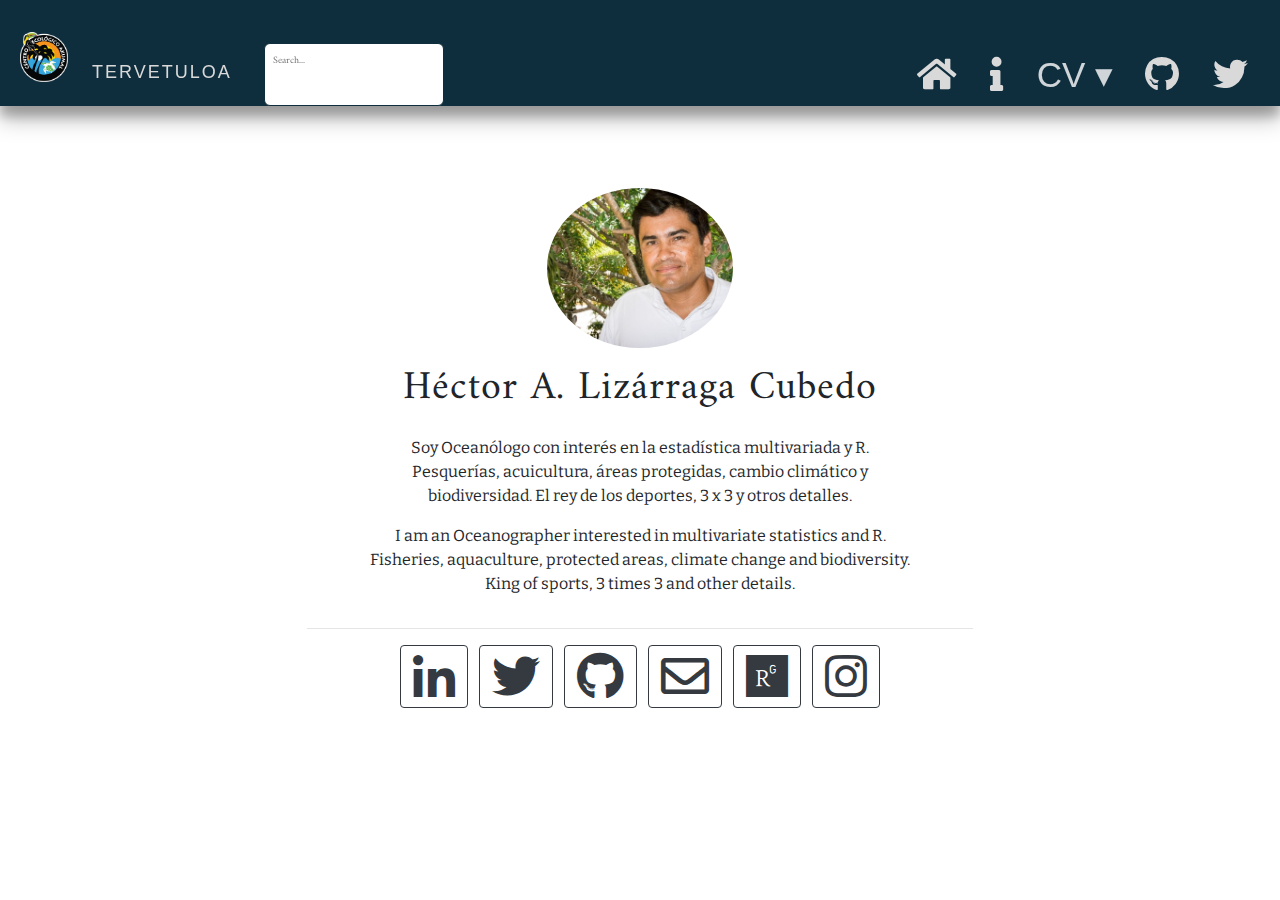
==== commit 5b874169: "Theme changes" ====
--- a/docs/index.html
+++ b/docs/index.html
@@ -723,6 +723,7 @@
 
 
 
+
           html {
             /*-- Main font sizes --*/
             --title-size:      50px;
@@ -731,8 +732,8 @@
             --aside-size:      12px;
             --fig-cap-size:    13px;
             /*-- Main font colors --*/
-            --title-color:     #000000;
-            --header-color:    rgba(0, 0, 0, 0.8);
+            --title-color:     #138b63;
+            --header-color:    #138b63;
             --body-color:      rgba(0, 0, 0, 0.8);
             --aside-color:     rgba(0, 0, 0, 0.6);
             --fig-cap-color:   rgba(0, 0, 0, 0.6);
@@ -740,12 +741,30 @@
             --heading-font:    "Amiri", serif;
             --mono-font:       "DM Mono", monospace;
             --body-font:       "Bitter", sans-serif;
-            --navbar-font:     "Amiri", serif;
-          }
+          }
+
+
+          /* nav bar */
+
+          .distill-site-nav {
+            color: #fff;
+            background-color: #333333;
+            font-size: 25px;
+            font-weight: 500;
+          }
+
+
+          .distill-site-nav a {
+            font-family: "Amiri", sans-serif;
+            font-weight: 500;
+            font-size: 35px;
+            color: #d9d9d9;
+          }
+
 
           /*-- ARTICLE METADATA --*/
           d-byline {
-            --heading-size:    0.6rem;
+            --heading-size:    0.9rem;  /* edited */
             --heading-color:   rgba(0, 0, 0, 0.5);
             --body-size:       0.8rem;
             --body-color:      rgba(0, 0, 0, 0.8);
@@ -754,7 +773,8 @@
           /*-- ARTICLE TABLE OF CONTENTS --*/
           .d-contents {
             --heading-size:    18px;
-            --contents-size:   13px;
+            --contents-size:   15px;
+            --font-size:      35px;
           }
 
           /*-- ARTICLE APPENDIX --*/
@@ -768,24 +788,80 @@
           /*-- WEBSITE HEADER + FOOTER --*/
           /* These properties only apply to Distill sites and blogs  */
 
+
+
+          .distill-site-header .logo img {
+              display: block;
+              max-height: 25px;
+              width: auto;
+          }
+
+          .distill-site-header .title {
+              font-size: 25px;
+              min-width: 150px;
+              font-weight: 400;
+          }
+
+
+          /* https://codepen.io/sdthornton/pen/wBZdXq */
           .distill-site-header {
-            --title-size:       18px;
-            --text-color:       #4fe7db;
-            --text-size:        15px;
-            --hover-color:      white;
-            --bkgd-color:       #063006;
+            box-shadow: 0 14px 20px rgba(0,0,0,0.25), 0 10px 10px rgba(0,0,0,0.22);
+            font-family: 'Amiri', sans-serif;
+            color: #d9d9d9;
+            background-color: #fcfc39;
+            font-size: 15px;
+            font-weight: 500;
           }
 
           .distill-site-footer {
             --text-color:       #4fe7db;
             --text-size:        15px;
             --hover-color:      white;
-            --bkgd-color:       #063006;
+            --bkgd-color:       #e2e22b;
           }
 
           /*-- Additional custom styles --*/
           /* Add any additional CSS rules below                      */
-          </style>
+
+          ul > li::marker {
+            color: #063006;
+          }
+
+          .distill-site-header { 
+            letter-spacing: 2px;
+            font-size: 25px;
+            text-transform: uppercase;
+            --text-size: 35px;
+          }
+
+          h1, h2, h3, h4, h5, h6 {
+            letter-spacing: 1px;
+            font-weight: 300;
+          }
+
+          .distill-site-header .logo img{
+            max-height: 50px; /* Makes logo bigger, default was 20px */
+          }
+
+          .distill-site-header .icon img{
+            max-height: 25px; /* Makes icons bigger, default was 20px */
+          }
+
+          .distill-site-header {
+            padding-top: 2rem;
+          }
+
+          d-title h1,
+          d-article h2,
+          .posts-list .description h2,
+          .posts-list > h1 {
+              font-weight: 400;
+          }
+
+          d-appendix {
+            background-color: #e9fce9;
+            border-top: none;
+          }</style>
           <style type="text/css">
           /* base style */
 
@@ -950,25 +1026,36 @@
           <header class="header header--fixed" role="banner">
           <nav class="distill-site-nav distill-site-header">
           <div class="nav-left">
-          <a class="logo">
-          <img src="images/rstudio.png" alt="Logo"/>
+          <a class="logo" href="http://ceakumal.org">
+          <img src="LOGO CEA.png" alt="Logo"/>
           </a>
-          <a href="index.html" class="title">Webpage</a>
+          <a href="index.html" class="title">Tervetuloa</a>
           <input id="distill-search" class="nav-search hidden" type="text" placeholder="Search..."/>
           </div>
           <div class="nav-right">
-          <a aria-label="Home">
-          <i class="fa fa-home" aria-hidden="true"></i>
-          </a>
-          <a href="index.xml">
-          <i class="fa fa-rss" aria-hidden="true"></i>
+          <a href="index.html">
+          <i class="fas fa-home" aria-hidden="true"></i>
           </a>
           <a href="about.html" aria-label="About">
           <i class="fa fa-info" aria-hidden="true"></i>
           </a>
-          <a href="blog.html">CV</a>
+          <div class="nav-dropdown">
+          <button class="nav-dropbtn">
+          CV
+           
+          <span class="down-arrow">&#x25BE;</span>
+          </button>
+          <div class="nav-dropdown-content">
+          <a href="citations.html">Citations</a>
+          <a href="curriculum-vitae.html">Curriculum Vitae Español</a>
+          <a href="welcome.html">Welcome</a>
+          </div>
+          </div>
           <a href="https://github.com/halizarraga">
-          <i class="fa fa-github" aria-hidden="true"></i>
+          <i class="fab fa-github" aria-hidden="true"></i>
+          </a>
+          <a href="https://twitter.com/halizarraga">
+          <i class="fab fa-twitter" aria-hidden="true"></i>
           </a>
           <a href="javascript:void(0);" class="nav-toggle">&#9776;</a>
           </div>
@@ -1004,35 +1091,42 @@
                                 <li class="list-inline-item">
                   <a href=https://www.linkedin.com/in/hector-lizarraga-6093a070>
                     <button type="button" class="btn btn-outline-dark mb-2">
-                      LinkedIn
+                      <i class="fab fa-linkedin-in fa-3x"></i>
                     </button>
                   </a>
                 </li>
                                 <li class="list-inline-item">
-                  <a href=https://www.twitter.com/halizarraga>
+                  <a href=https://www.twitter.com/ceakumal>
                     <button type="button" class="btn btn-outline-dark mb-2">
-                      Twitter
+                      <i class="fab fa-twitter fa-3x"></i>
                     </button>
                   </a>
                 </li>
                                 <li class="list-inline-item">
                   <a href=https://github.com/halizarraga>
                     <button type="button" class="btn btn-outline-dark mb-2">
-                      GitHub
+                      <i class="fab fa-github fa-3x"></i>
                     </button>
                   </a>
                 </li>
                                 <li class="list-inline-item">
                   <a href=mailto:director@ceakumal.org>
                     <button type="button" class="btn btn-outline-dark mb-2">
-                      Email
+                      <i class="far fa-envelope fa-3x"></i>
                     </button>
                   </a>
                 </li>
                                 <li class="list-inline-item">
                   <a href=https://www.researchgate.net/profile/Hector-Lizarraga>
                     <button type="button" class="btn btn-outline-dark mb-2">
-                      Research Gate
+                      <i class="fab fa-researchgate fa-3x"></i>
+                    </button>
+                  </a>
+                </li>
+                                <li class="list-inline-item">
+                  <a href=https://www.instagram.com/cea.akumal/>
+                    <button type="button" class="btn btn-outline-dark mb-2">
+                      <i class="fab fa-instagram fa-3x"></i>
                     </button>
                   </a>
                 </li>
@@ -1045,27 +1139,32 @@
               <div class="list-group">
                                 <a href=https://www.linkedin.com/in/hector-lizarraga-6093a070>
                   <button type="button" class="list-group-item list-group-item-action my-1 rounded">
-                    LinkedIn
+                    <i class="fab fa-linkedin-in fa-3x"></i>
                   </button>
                 </a>
-                                <a href=https://www.twitter.com/halizarraga>
+                                <a href=https://www.twitter.com/ceakumal>
                   <button type="button" class="list-group-item list-group-item-action my-1 rounded">
-                    Twitter
+                    <i class="fab fa-twitter fa-3x"></i>
                   </button>
                 </a>
                                 <a href=https://github.com/halizarraga>
                   <button type="button" class="list-group-item list-group-item-action my-1 rounded">
-                    GitHub
+                    <i class="fab fa-github fa-3x"></i>
                   </button>
                 </a>
                                 <a href=mailto:director@ceakumal.org>
                   <button type="button" class="list-group-item list-group-item-action my-1 rounded">
-                    Email
+                    <i class="far fa-envelope fa-3x"></i>
                   </button>
                 </a>
                                 <a href=https://www.researchgate.net/profile/Hector-Lizarraga>
                   <button type="button" class="list-group-item list-group-item-action my-1 rounded">
-                    Research Gate
+                    <i class="fab fa-researchgate fa-3x"></i>
+                  </button>
+                </a>
+                                <a href=https://www.instagram.com/cea.akumal/>
+                  <button type="button" class="list-group-item list-group-item-action my-1 rounded">
+                    <i class="fab fa-instagram fa-3x"></i>
                   </button>
                 </a>
                               </div>
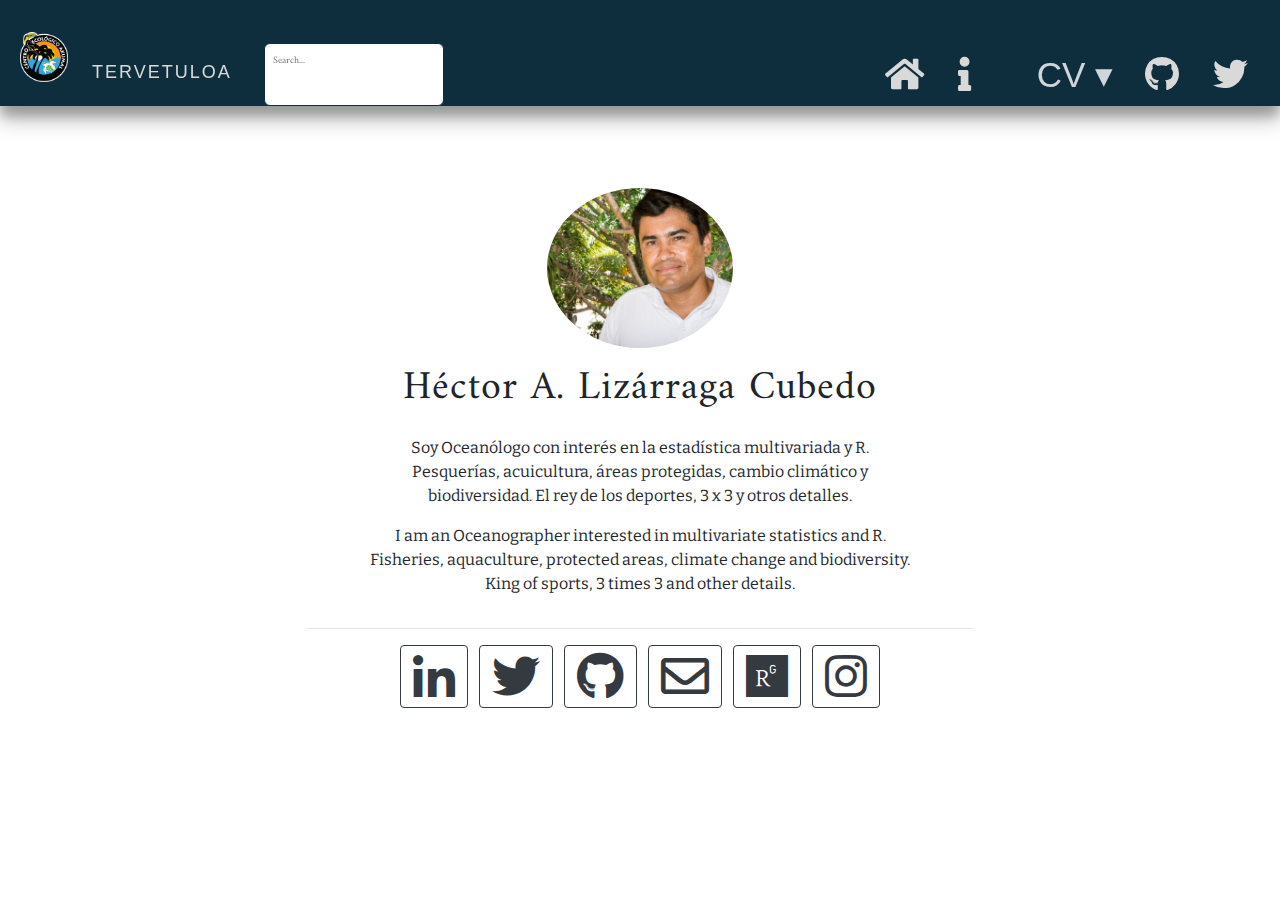
==== commit dd4b6684: "Menu again" ====
--- a/docs/index.html
+++ b/docs/index.html
@@ -1039,6 +1039,9 @@
           <a href="about.html" aria-label="About">
           <i class="fa fa-info" aria-hidden="true"></i>
           </a>
+          <a href="blog.html">
+          <i class="fa ai ai-cv" aria-hidden="true"></i>
+          </a>
           <div class="nav-dropdown">
           <button class="nav-dropbtn">
           CV
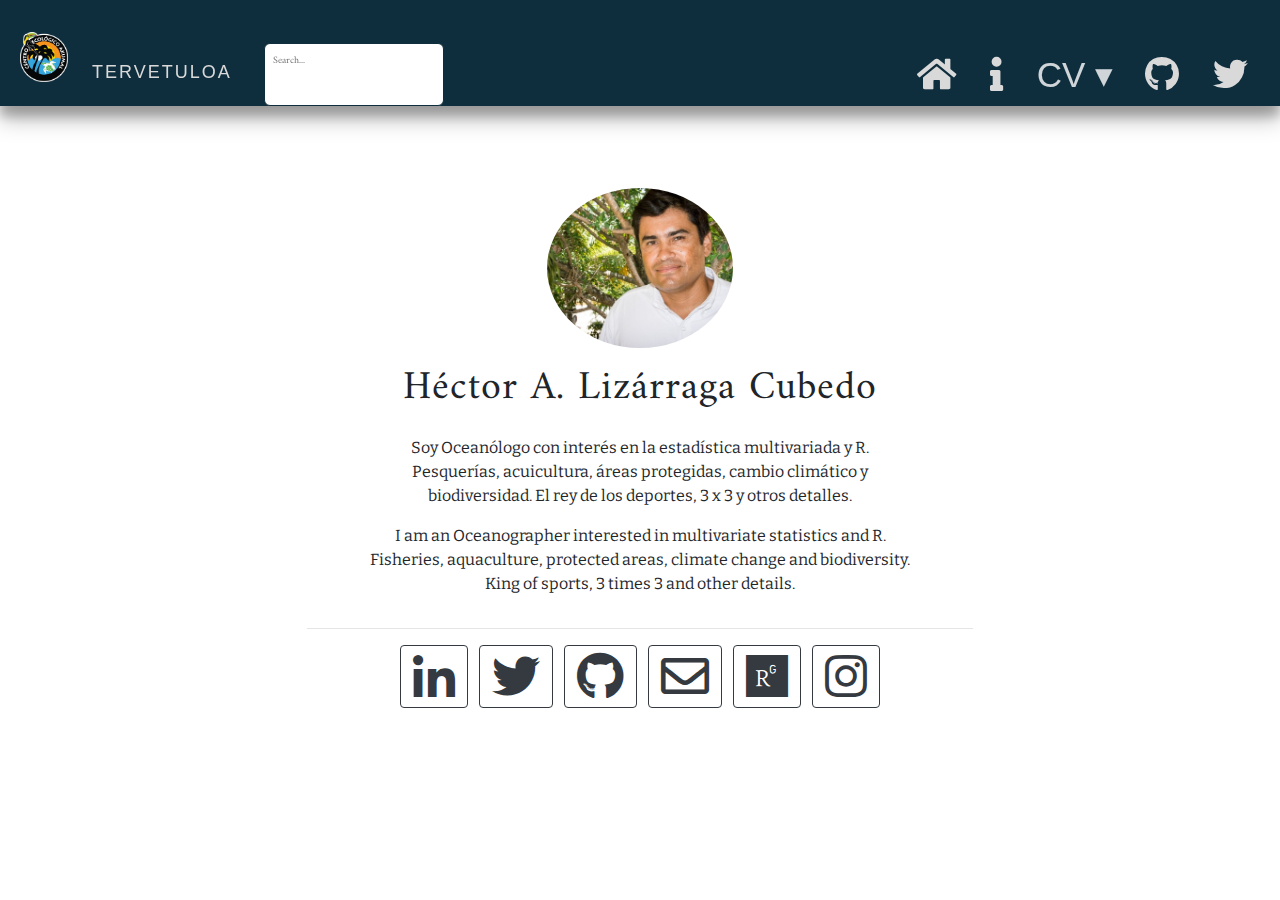
==== commit e7195b39: "Menu 2" ====
--- a/docs/index.html
+++ b/docs/index.html
@@ -1039,9 +1039,6 @@
           <a href="about.html" aria-label="About">
           <i class="fa fa-info" aria-hidden="true"></i>
           </a>
-          <a href="blog.html">
-          <i class="fa ai ai-cv" aria-hidden="true"></i>
-          </a>
           <div class="nav-dropdown">
           <button class="nav-dropbtn">
           CV
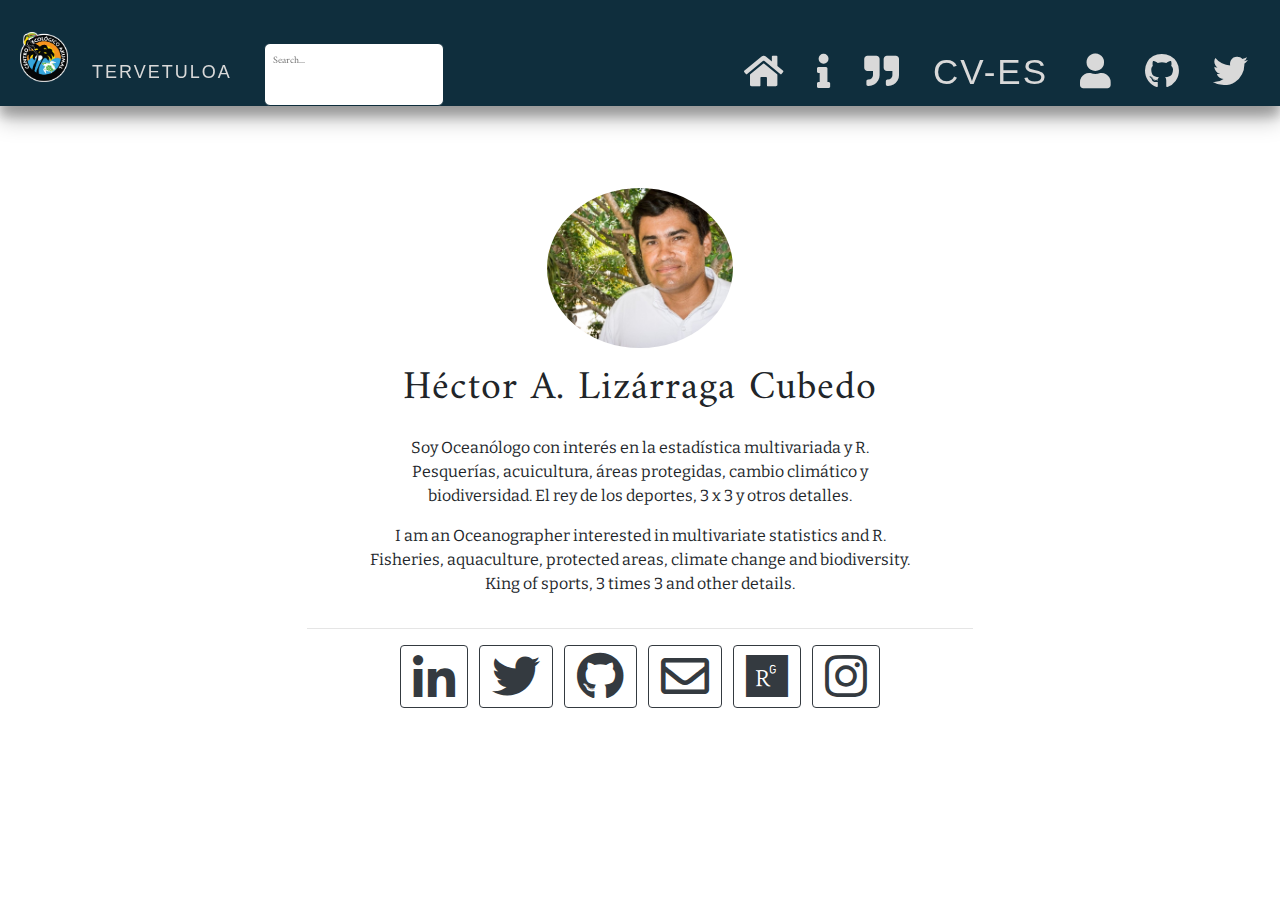
==== commit ecc93c1c: "menu 4" ====
--- a/docs/index.html
+++ b/docs/index.html
@@ -1036,21 +1036,16 @@
           <a href="index.html">
           <i class="fas fa-home" aria-hidden="true"></i>
           </a>
-          <a href="about.html" aria-label="About">
+          <a href="about.html">
           <i class="fa fa-info" aria-hidden="true"></i>
           </a>
-          <div class="nav-dropdown">
-          <button class="nav-dropbtn">
-          CV
-           
-          <span class="down-arrow">&#x25BE;</span>
-          </button>
-          <div class="nav-dropdown-content">
-          <a href="citations.html">Citations</a>
-          <a href="curriculum-vitae.html">Curriculum Vitae Español</a>
-          <a href="welcome.html">Welcome</a>
-          </div>
-          </div>
+          <a href="citations.html">
+          <i class="fa fa-quote-right" aria-hidden="true"></i>
+          </a>
+          <a href="curriculum-vitae.html">CV-Es</a>
+          <a href="welcome.html">
+          <i class="fa fa-user" aria-hidden="true"></i>
+          </a>
           <a href="https://github.com/halizarraga">
           <i class="fab fa-github" aria-hidden="true"></i>
           </a>
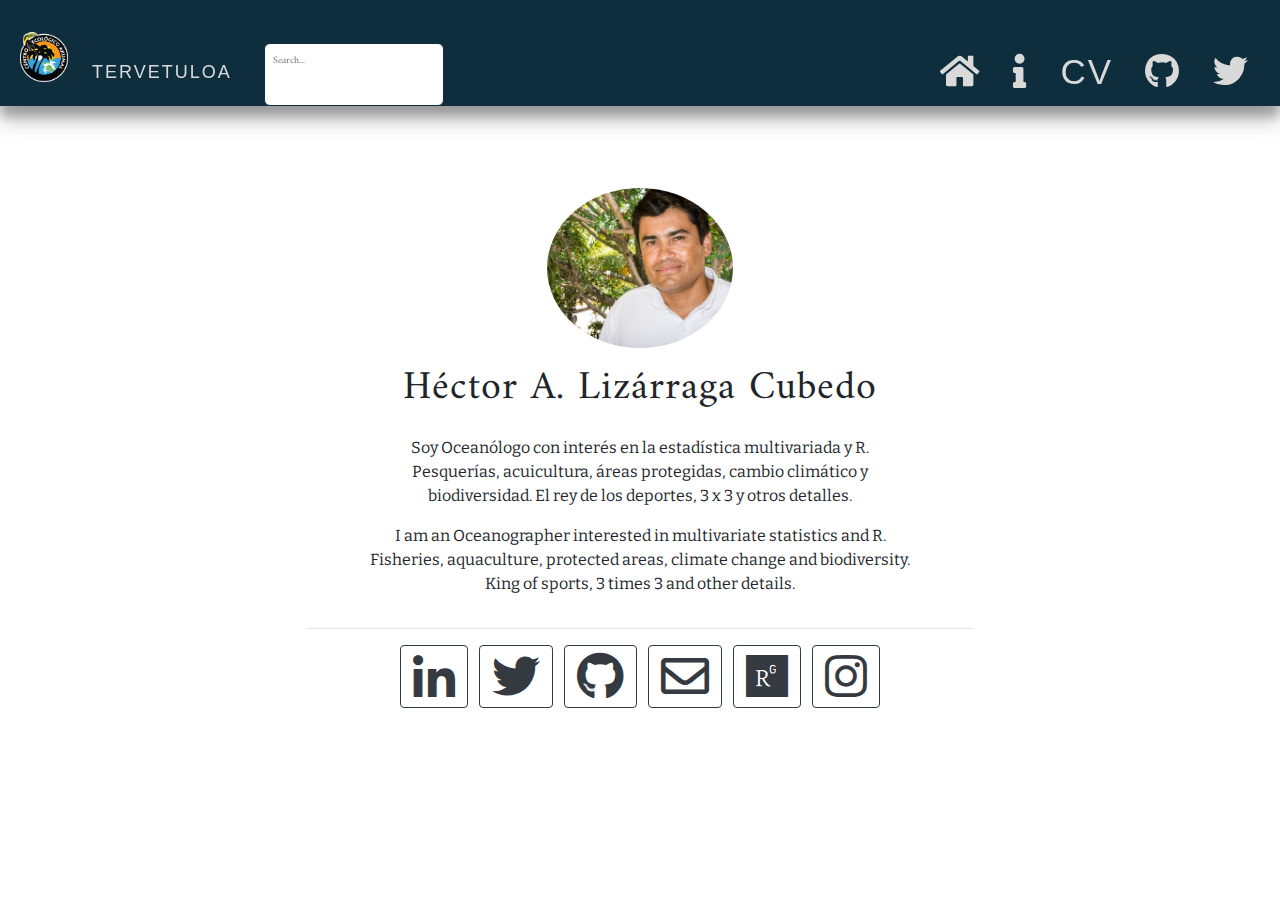
==== commit e5ee7abf: "Menu 5" ====
--- a/docs/index.html
+++ b/docs/index.html
@@ -1039,13 +1039,7 @@
           <a href="about.html">
           <i class="fa fa-info" aria-hidden="true"></i>
           </a>
-          <a href="citations.html">
-          <i class="fa fa-quote-right" aria-hidden="true"></i>
-          </a>
-          <a href="curriculum-vitae.html">CV-Es</a>
-          <a href="welcome.html">
-          <i class="fa fa-user" aria-hidden="true"></i>
-          </a>
+          <a href="blog.html">CV</a>
           <a href="https://github.com/halizarraga">
           <i class="fab fa-github" aria-hidden="true"></i>
           </a>
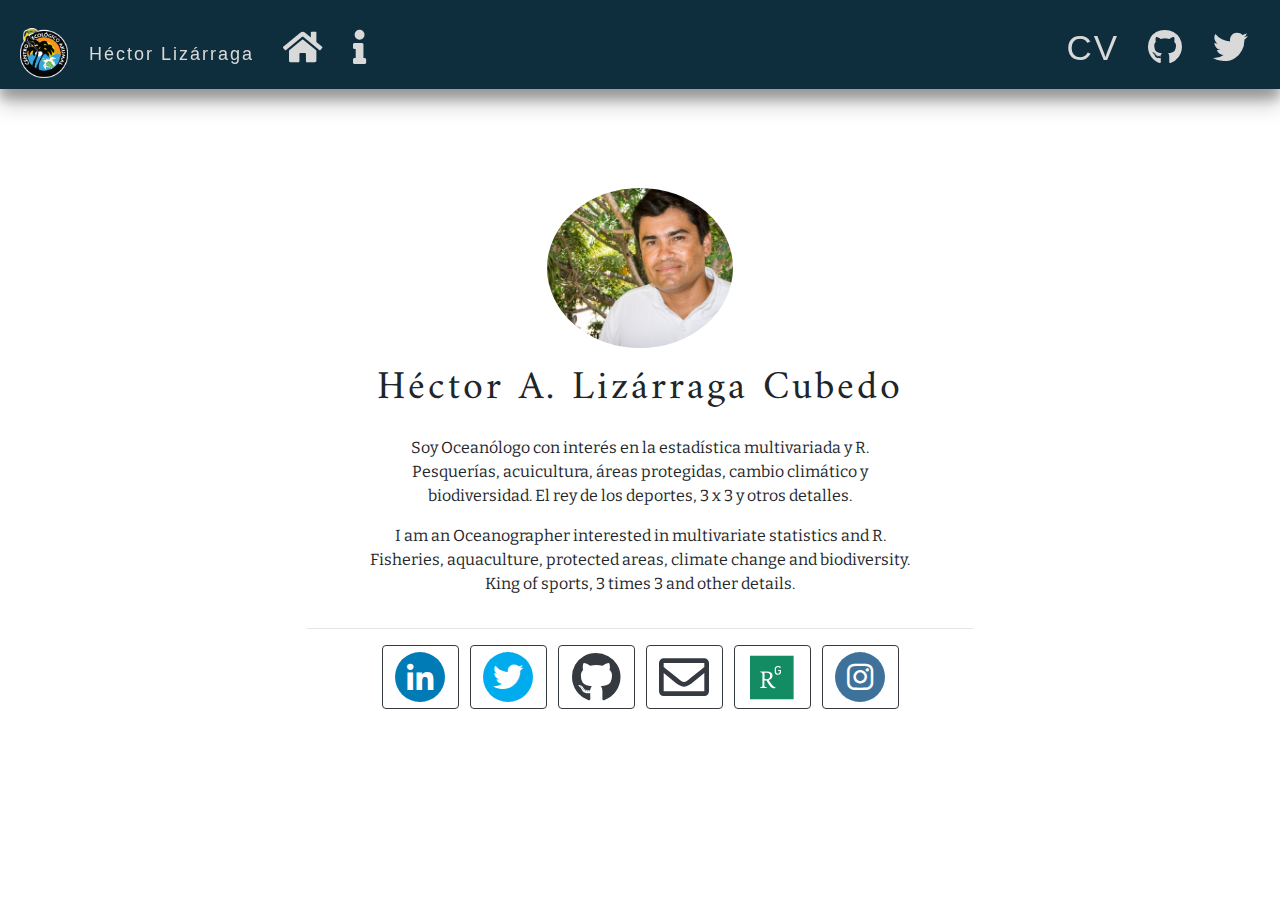
==== commit c571893b: "Icons" ====
--- a/docs/index.html
+++ b/docs/index.html
@@ -359,265 +359,6 @@
           <link href="site_libs/font-awesome-5.1.0/css/all.css" rel="stylesheet"/>
           <link href="site_libs/font-awesome-5.1.0/css/v4-shims.css" rel="stylesheet"/>
           <script src="site_libs/headroom-0.9.4/headroom.min.js"></script>
-          <script src="site_libs/autocomplete-0.37.1/autocomplete.min.js"></script>
-          <script src="site_libs/fuse-6.4.1/fuse.min.js"></script>
-
-          <script type="application/javascript">
-
-          function getMeta(metaName) {
-            var metas = document.getElementsByTagName('meta');
-            for (let i = 0; i < metas.length; i++) {
-              if (metas[i].getAttribute('name') === metaName) {
-                return metas[i].getAttribute('content');
-              }
-            }
-            return '';
-          }
-
-          function offsetURL(url) {
-            var offset = getMeta('distill:offset');
-            return offset ? offset + '/' + url : url;
-          }
-
-          function createFuseIndex() {
-
-            // create fuse index
-            var options = {
-              keys: [
-                { name: 'title', weight: 20 },
-                { name: 'categories', weight: 15 },
-                { name: 'description', weight: 10 },
-                { name: 'contents', weight: 5 },
-              ],
-              ignoreLocation: true,
-              threshold: 0
-            };
-            var fuse = new window.Fuse([], options);
-
-            // fetch the main search.json
-            return fetch(offsetURL('search.json'))
-              .then(function(response) {
-                if (response.status == 200) {
-                  return response.json().then(function(json) {
-                    // index main articles
-                    json.articles.forEach(function(article) {
-                      fuse.add(article);
-                    });
-                    // download collections and index their articles
-                    return Promise.all(json.collections.map(function(collection) {
-                      return fetch(offsetURL(collection)).then(function(response) {
-                        if (response.status === 200) {
-                          return response.json().then(function(articles) {
-                            articles.forEach(function(article) {
-                              fuse.add(article);
-                            });
-                          })
-                        } else {
-                          return Promise.reject(
-                            new Error('Unexpected status from search index request: ' +
-                                      response.status)
-                          );
-                        }
-                      });
-                    })).then(function() {
-                      return fuse;
-                    });
-                  });
-
-                } else {
-                  return Promise.reject(
-                    new Error('Unexpected status from search index request: ' +
-                                response.status)
-                  );
-                }
-              });
-          }
-
-          window.document.addEventListener("DOMContentLoaded", function (event) {
-
-            // get search element (bail if we don't have one)
-            var searchEl = window.document.getElementById('distill-search');
-            if (!searchEl)
-              return;
-
-            createFuseIndex()
-              .then(function(fuse) {
-
-                // make search box visible
-                searchEl.classList.remove('hidden');
-
-                // initialize autocomplete
-                var options = {
-                  autoselect: true,
-                  hint: false,
-                  minLength: 2,
-                };
-                window.autocomplete(searchEl, options, [{
-                  source: function(query, callback) {
-                    const searchOptions = {
-                      isCaseSensitive: false,
-                      shouldSort: true,
-                      minMatchCharLength: 2,
-                      limit: 10,
-                    };
-                    var results = fuse.search(query, searchOptions);
-                    callback(results
-                      .map(function(result) { return result.item; })
-                    );
-                  },
-                  templates: {
-                    suggestion: function(suggestion) {
-                      var img = suggestion.preview && Object.keys(suggestion.preview).length > 0
-                        ? `<img src="${offsetURL(suggestion.preview)}"</img>`
-                        : '';
-                      var html = `
-                        <div class="search-item">
-                          <h3>${suggestion.title}</h3>
-                          <div class="search-item-description">
-                            ${suggestion.description || ''}
-                          </div>
-                          <div class="search-item-preview">
-                            ${img}
-                          </div>
-                        </div>
-                      `;
-                      return html;
-                    }
-                  }
-                }]).on('autocomplete:selected', function(event, suggestion) {
-                  window.location.href = offsetURL(suggestion.path);
-                });
-                // remove inline display style on autocompleter (we want to
-                // manage responsive display via css)
-                $('.algolia-autocomplete').css("display", "");
-              })
-              .catch(function(error) {
-                console.log(error);
-              });
-
-          });
-
-          </script>
-
-          <style type="text/css">
-
-          .nav-search {
-            font-size: x-small;
-          }
-
-          /* Algolioa Autocomplete */
-
-          .algolia-autocomplete {
-            display: inline-block;
-            margin-left: 10px;
-            vertical-align: sub;
-            background-color: white;
-            color: black;
-            padding: 6px;
-            padding-top: 8px;
-            padding-bottom: 0;
-            border-radius: 6px;
-            border: 1px #0F2E3D solid;
-            width: 180px;
-          }
-
-
-          @media screen and (max-width: 768px) {
-            .distill-site-nav .algolia-autocomplete {
-              display: none;
-              visibility: hidden;
-            }
-            .distill-site-nav.responsive .algolia-autocomplete {
-              display: inline-block;
-              visibility: visible;
-            }
-            .distill-site-nav.responsive .algolia-autocomplete .aa-dropdown-menu {
-              margin-left: 0;
-              width: 400px;
-              max-height: 400px;
-            }
-          }
-
-          .algolia-autocomplete .aa-input, .algolia-autocomplete .aa-hint {
-            width: 90%;
-            outline: none;
-            border: none;
-          }
-
-          .algolia-autocomplete .aa-hint {
-            color: #999;
-          }
-          .algolia-autocomplete .aa-dropdown-menu {
-            width: 550px;
-            max-height: 70vh;
-            overflow-x: visible;
-            overflow-y: scroll;
-            padding: 5px;
-            margin-top: 3px;
-            margin-left: -150px;
-            background-color: #fff;
-            border-radius: 5px;
-            border: 1px solid #999;
-            border-top: none;
-          }
-
-          .algolia-autocomplete .aa-dropdown-menu .aa-suggestion {
-            cursor: pointer;
-            padding: 5px 4px;
-            border-bottom: 1px solid #eee;
-          }
-
-          .algolia-autocomplete .aa-dropdown-menu .aa-suggestion:last-of-type {
-            border-bottom: none;
-            margin-bottom: 2px;
-          }
-
-          .algolia-autocomplete .aa-dropdown-menu .aa-suggestion .search-item {
-            overflow: hidden;
-            font-size: 0.8em;
-            line-height: 1.4em;
-          }
-
-          .algolia-autocomplete .aa-dropdown-menu .aa-suggestion .search-item h3 {
-            font-size: 1rem;
-            margin-block-start: 0;
-            margin-block-end: 5px;
-          }
-
-          .algolia-autocomplete .aa-dropdown-menu .aa-suggestion .search-item-description {
-            display: inline-block;
-            overflow: hidden;
-            height: 2.8em;
-            width: 80%;
-            margin-right: 4%;
-          }
-
-          .algolia-autocomplete .aa-dropdown-menu .aa-suggestion .search-item-preview {
-            display: inline-block;
-            width: 15%;
-          }
-
-          .algolia-autocomplete .aa-dropdown-menu .aa-suggestion .search-item-preview img {
-            height: 3em;
-            width: auto;
-            display: none;
-          }
-
-          .algolia-autocomplete .aa-dropdown-menu .aa-suggestion .search-item-preview img[src] {
-            display: initial;
-          }
-
-          .algolia-autocomplete .aa-dropdown-menu .aa-suggestion.aa-cursor {
-            background-color: #eee;
-          }
-          .algolia-autocomplete .aa-dropdown-menu .aa-suggestion em {
-            font-weight: bold;
-            font-style: normal;
-          }
-
-          </style>
-
-
           <!--/radix_placeholder_navigation_in_header-->
           <!--radix_placeholder_site_in_header-->
           <!--/radix_placeholder_site_in_header-->
@@ -733,7 +474,7 @@
             --fig-cap-size:    13px;
             /*-- Main font colors --*/
             --title-color:     #138b63;
-            --header-color:    #138b63;
+            --header-color:    #1cb0ce;
             --body-color:      rgba(0, 0, 0, 0.8);
             --aside-color:     rgba(0, 0, 0, 0.6);
             --fig-cap-color:   rgba(0, 0, 0, 0.6);
@@ -743,14 +484,19 @@
             --body-font:       "Bitter", sans-serif;
           }
 
+          /* main page */
+          .box {
+            border: none;
+          }
+
 
           /* nav bar */
 
           .distill-site-nav {
             color: #fff;
-            background-color: #333333;
+            background-color: #fff;
             font-size: 25px;
-            font-weight: 500;
+            font-weight: 400;
           }
 
 
@@ -790,16 +536,12 @@
 
 
 
-          .distill-site-header .logo img {
-              display: block;
-              max-height: 25px;
-              width: auto;
-          }
 
           .distill-site-header .title {
               font-size: 25px;
               min-width: 150px;
               font-weight: 400;
+              padding-top: 0.5rem;
           }
 
 
@@ -809,8 +551,10 @@
             font-family: 'Amiri', sans-serif;
             color: #d9d9d9;
             background-color: #fcfc39;
+            --hover-color:      #787878;                   /* edited */
             font-size: 15px;
-            font-weight: 500;
+            font-weight: 400;
+            padding-top: 0.5rem;
           }
 
           .distill-site-footer {
@@ -830,12 +574,13 @@
           .distill-site-header { 
             letter-spacing: 2px;
             font-size: 25px;
-            text-transform: uppercase;
-            --text-size: 35px;
+            text-transform: none;
+            --text-size: 25px;
+            padding-top: 0.5rem;
           }
 
           h1, h2, h3, h4, h5, h6 {
-            letter-spacing: 1px;
+            letter-spacing: 3px;
             font-weight: 300;
           }
 
@@ -844,11 +589,11 @@
           }
 
           .distill-site-header .icon img{
-            max-height: 25px; /* Makes icons bigger, default was 20px */
+            max-height: 20px; /* Makes icons bigger, default was 20px */
           }
 
           .distill-site-header {
-            padding-top: 2rem;
+            padding-top: 0.5rem;
           }
 
           d-title h1,
@@ -1029,16 +774,15 @@
           <a class="logo" href="http://ceakumal.org">
           <img src="LOGO CEA.png" alt="Logo"/>
           </a>
-          <a href="index.html" class="title">Tervetuloa</a>
-          <input id="distill-search" class="nav-search hidden" type="text" placeholder="Search..."/>
-          </div>
-          <div class="nav-right">
+          <a href="index.html" class="title">Héctor Lizárraga</a>
           <a href="index.html">
           <i class="fas fa-home" aria-hidden="true"></i>
           </a>
           <a href="about.html">
           <i class="fa fa-info" aria-hidden="true"></i>
           </a>
+          </div>
+          <div class="nav-right">
           <a href="blog.html">CV</a>
           <a href="https://github.com/halizarraga">
           <i class="fab fa-github" aria-hidden="true"></i>
@@ -1080,42 +824,42 @@
                                 <li class="list-inline-item">
                   <a href=https://www.linkedin.com/in/hector-lizarraga-6093a070>
                     <button type="button" class="btn btn-outline-dark mb-2">
-                      <i class="fab fa-linkedin-in fa-3x"></i>
+                      <i class="fab fa-linkedin-in" style="color:#fff;width:50px;height:50px;border-radius:50%;font-size:30px;margin-right:1px;display:flex;justify-content:center;align-items:center;background:#007bb6"></i>
                     </button>
                   </a>
                 </li>
                                 <li class="list-inline-item">
                   <a href=https://www.twitter.com/ceakumal>
                     <button type="button" class="btn btn-outline-dark mb-2">
-                      <i class="fab fa-twitter fa-3x"></i>
+                      <i class="fab fa-twitter" style="color:#fff;width:50px;height:50px;border-radius:50%;font-size:30px;margin-right:1px;display:flex;justify-content:center;align-items:center;background:#00aced"></i>
                     </button>
                   </a>
                 </li>
                                 <li class="list-inline-item">
                   <a href=https://github.com/halizarraga>
                     <button type="button" class="btn btn-outline-dark mb-2">
-                      <i class="fab fa-github fa-3x"></i>
+                      <i class="fab fa-github" style="color=white;width:50px;height:50px;border-radius:50%;font-size:50px;margin-right:1px;display:flex;justify-content:center;align-items: center"></i>
                     </button>
                   </a>
                 </li>
                                 <li class="list-inline-item">
                   <a href=mailto:director@ceakumal.org>
                     <button type="button" class="btn btn-outline-dark mb-2">
-                      <i class="far fa-envelope fa-3x"></i>
+                      <i class="far fa-envelope" style="width:50px;height:50px;border-radius:50%;font-size:50px;margin-right:1px;display:flex;justify-content:center;align-items: center"></i>
                     </button>
                   </a>
                 </li>
                                 <li class="list-inline-item">
                   <a href=https://www.researchgate.net/profile/Hector-Lizarraga>
                     <button type="button" class="btn btn-outline-dark mb-2">
-                      <i class="fab fa-researchgate fa-3x"></i>
+                      <i class="fab fa-researchgate" style="color:#138b63;width:50px;height:50px;border-radius:50%;font-size:50px;margin-right:1px;display:flex;justify-content:center;align-items: center"></i>
                     </button>
                   </a>
                 </li>
                                 <li class="list-inline-item">
                   <a href=https://www.instagram.com/cea.akumal/>
                     <button type="button" class="btn btn-outline-dark mb-2">
-                      <i class="fab fa-instagram fa-3x"></i>
+                      <i class="fab fa-instagram" style="color:#fff;width:50px;height:50px;border-style:none;border-radius:50%;font-size:30px;margin-right:1px;display:flex;justify-content:center;align-items: center;background:#3f729b"></i>
                     </button>
                   </a>
                 </li>
@@ -1128,32 +872,32 @@
               <div class="list-group">
                                 <a href=https://www.linkedin.com/in/hector-lizarraga-6093a070>
                   <button type="button" class="list-group-item list-group-item-action my-1 rounded">
-                    <i class="fab fa-linkedin-in fa-3x"></i>
+                    <i class="fab fa-linkedin-in" style="color:#fff;width:50px;height:50px;border-radius:50%;font-size:30px;margin-right:1px;display:flex;justify-content:center;align-items:center;background:#007bb6"></i>
                   </button>
                 </a>
                                 <a href=https://www.twitter.com/ceakumal>
                   <button type="button" class="list-group-item list-group-item-action my-1 rounded">
-                    <i class="fab fa-twitter fa-3x"></i>
+                    <i class="fab fa-twitter" style="color:#fff;width:50px;height:50px;border-radius:50%;font-size:30px;margin-right:1px;display:flex;justify-content:center;align-items:center;background:#00aced"></i>
                   </button>
                 </a>
                                 <a href=https://github.com/halizarraga>
                   <button type="button" class="list-group-item list-group-item-action my-1 rounded">
-                    <i class="fab fa-github fa-3x"></i>
+                    <i class="fab fa-github" style="color=white;width:50px;height:50px;border-radius:50%;font-size:50px;margin-right:1px;display:flex;justify-content:center;align-items: center"></i>
                   </button>
                 </a>
                                 <a href=mailto:director@ceakumal.org>
                   <button type="button" class="list-group-item list-group-item-action my-1 rounded">
-                    <i class="far fa-envelope fa-3x"></i>
+                    <i class="far fa-envelope" style="width:50px;height:50px;border-radius:50%;font-size:50px;margin-right:1px;display:flex;justify-content:center;align-items: center"></i>
                   </button>
                 </a>
                                 <a href=https://www.researchgate.net/profile/Hector-Lizarraga>
                   <button type="button" class="list-group-item list-group-item-action my-1 rounded">
-                    <i class="fab fa-researchgate fa-3x"></i>
+                    <i class="fab fa-researchgate" style="color:#138b63;width:50px;height:50px;border-radius:50%;font-size:50px;margin-right:1px;display:flex;justify-content:center;align-items: center"></i>
                   </button>
                 </a>
                                 <a href=https://www.instagram.com/cea.akumal/>
                   <button type="button" class="list-group-item list-group-item-action my-1 rounded">
-                    <i class="fab fa-instagram fa-3x"></i>
+                    <i class="fab fa-instagram" style="color:#fff;width:50px;height:50px;border-style:none;border-radius:50%;font-size:30px;margin-right:1px;display:flex;justify-content:center;align-items: center;background:#3f729b"></i>
                   </button>
                 </a>
                               </div>
